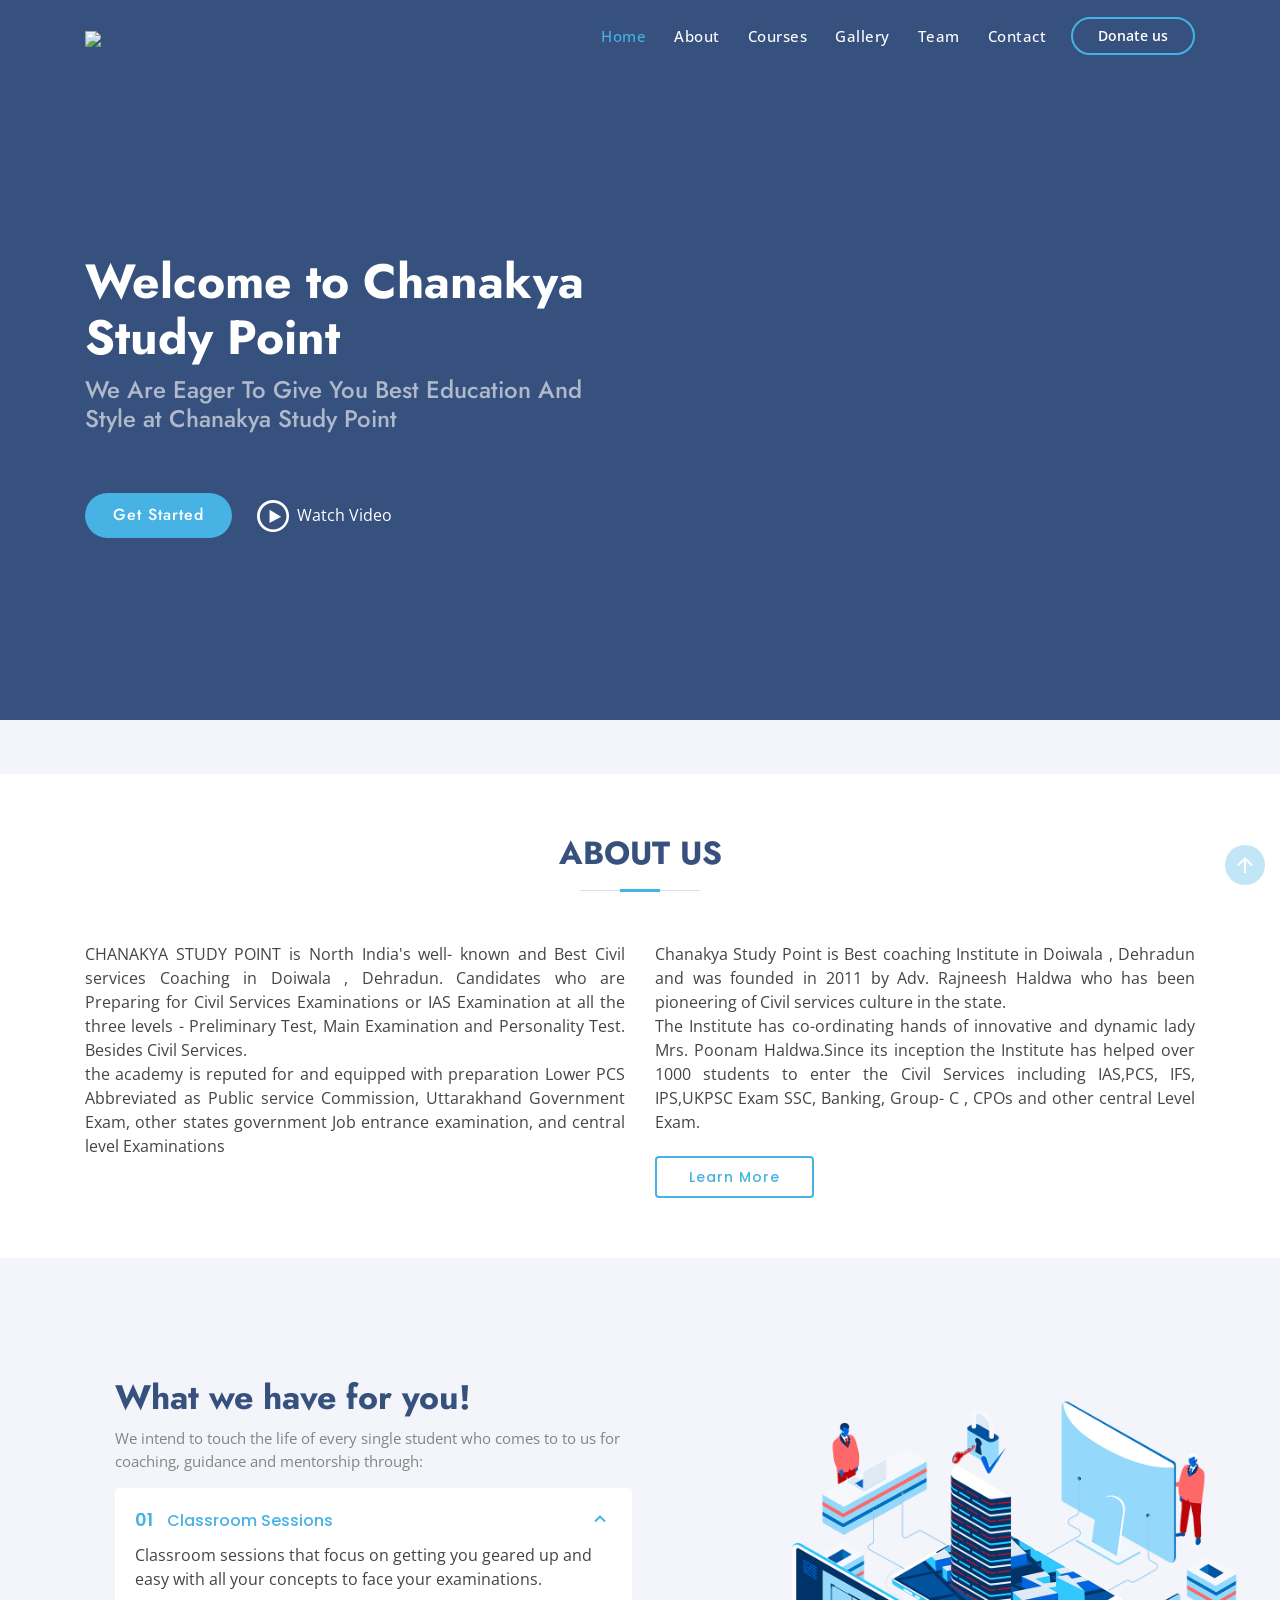
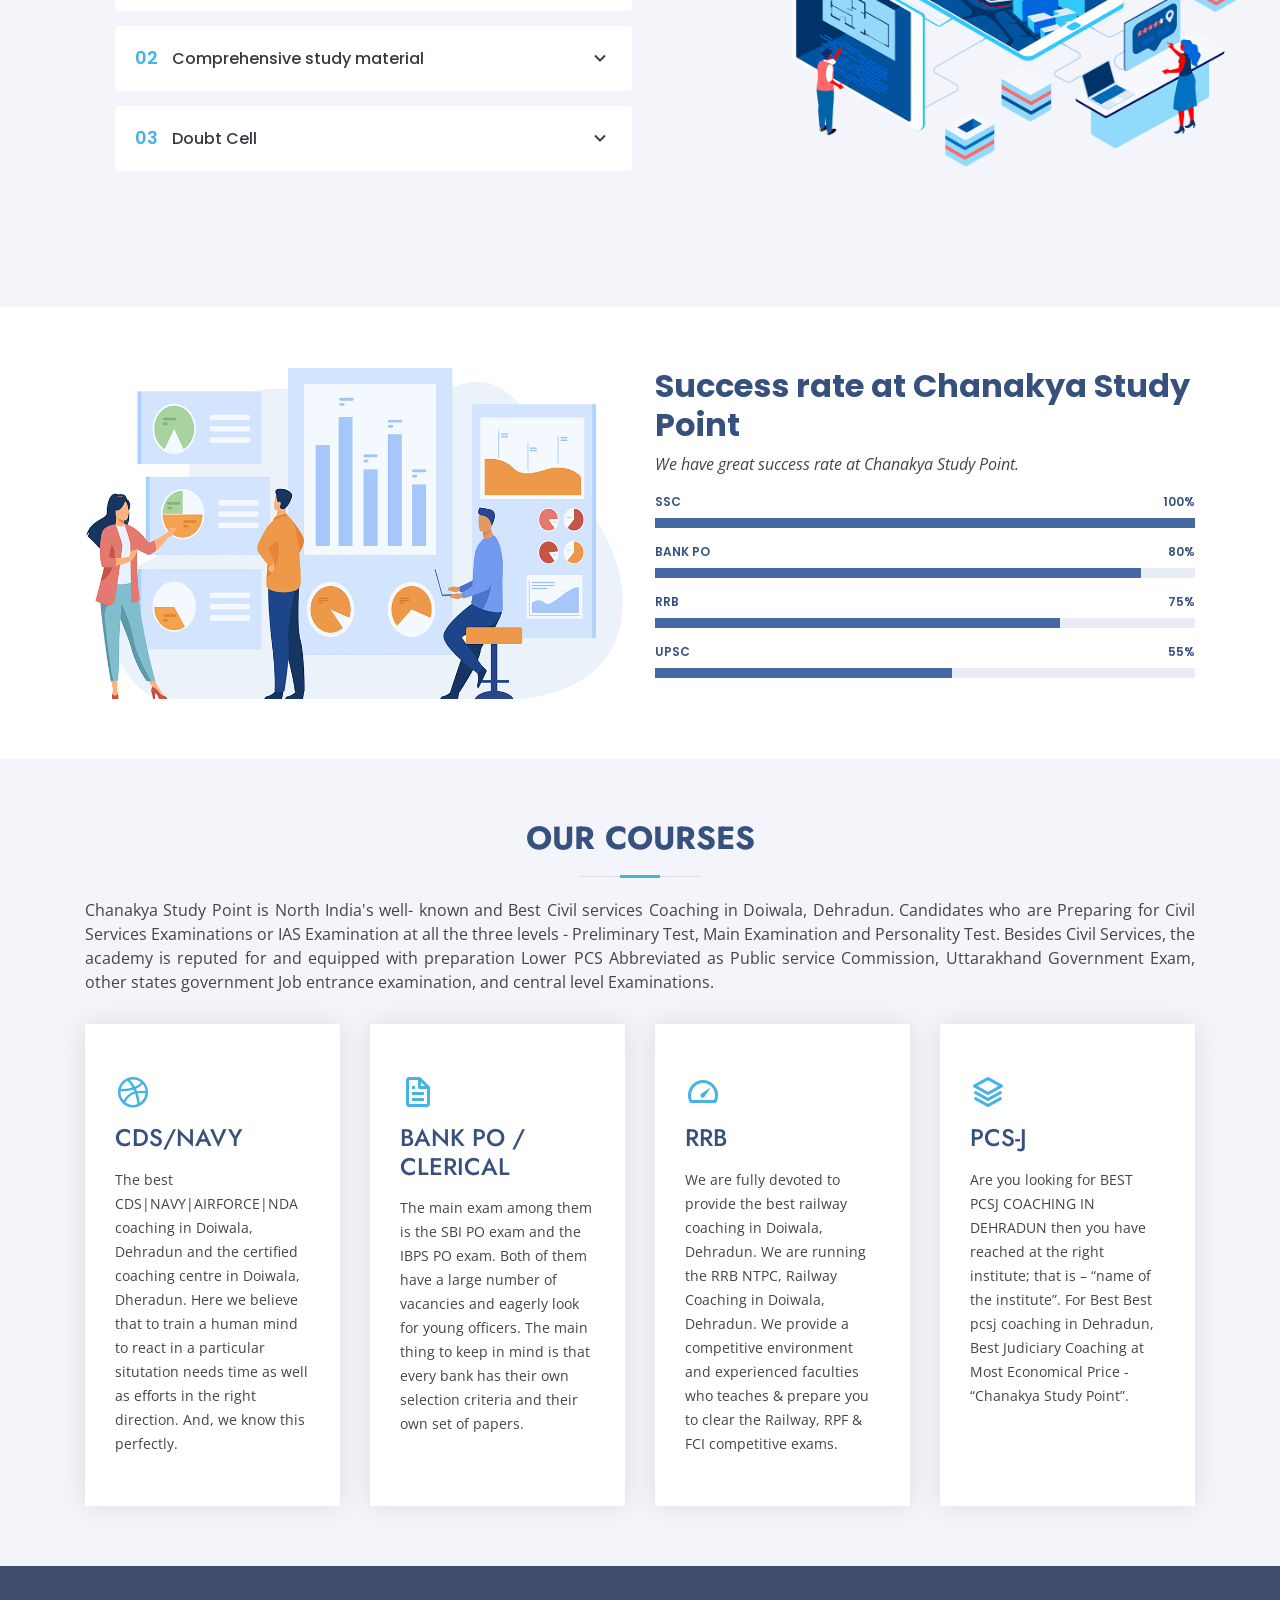
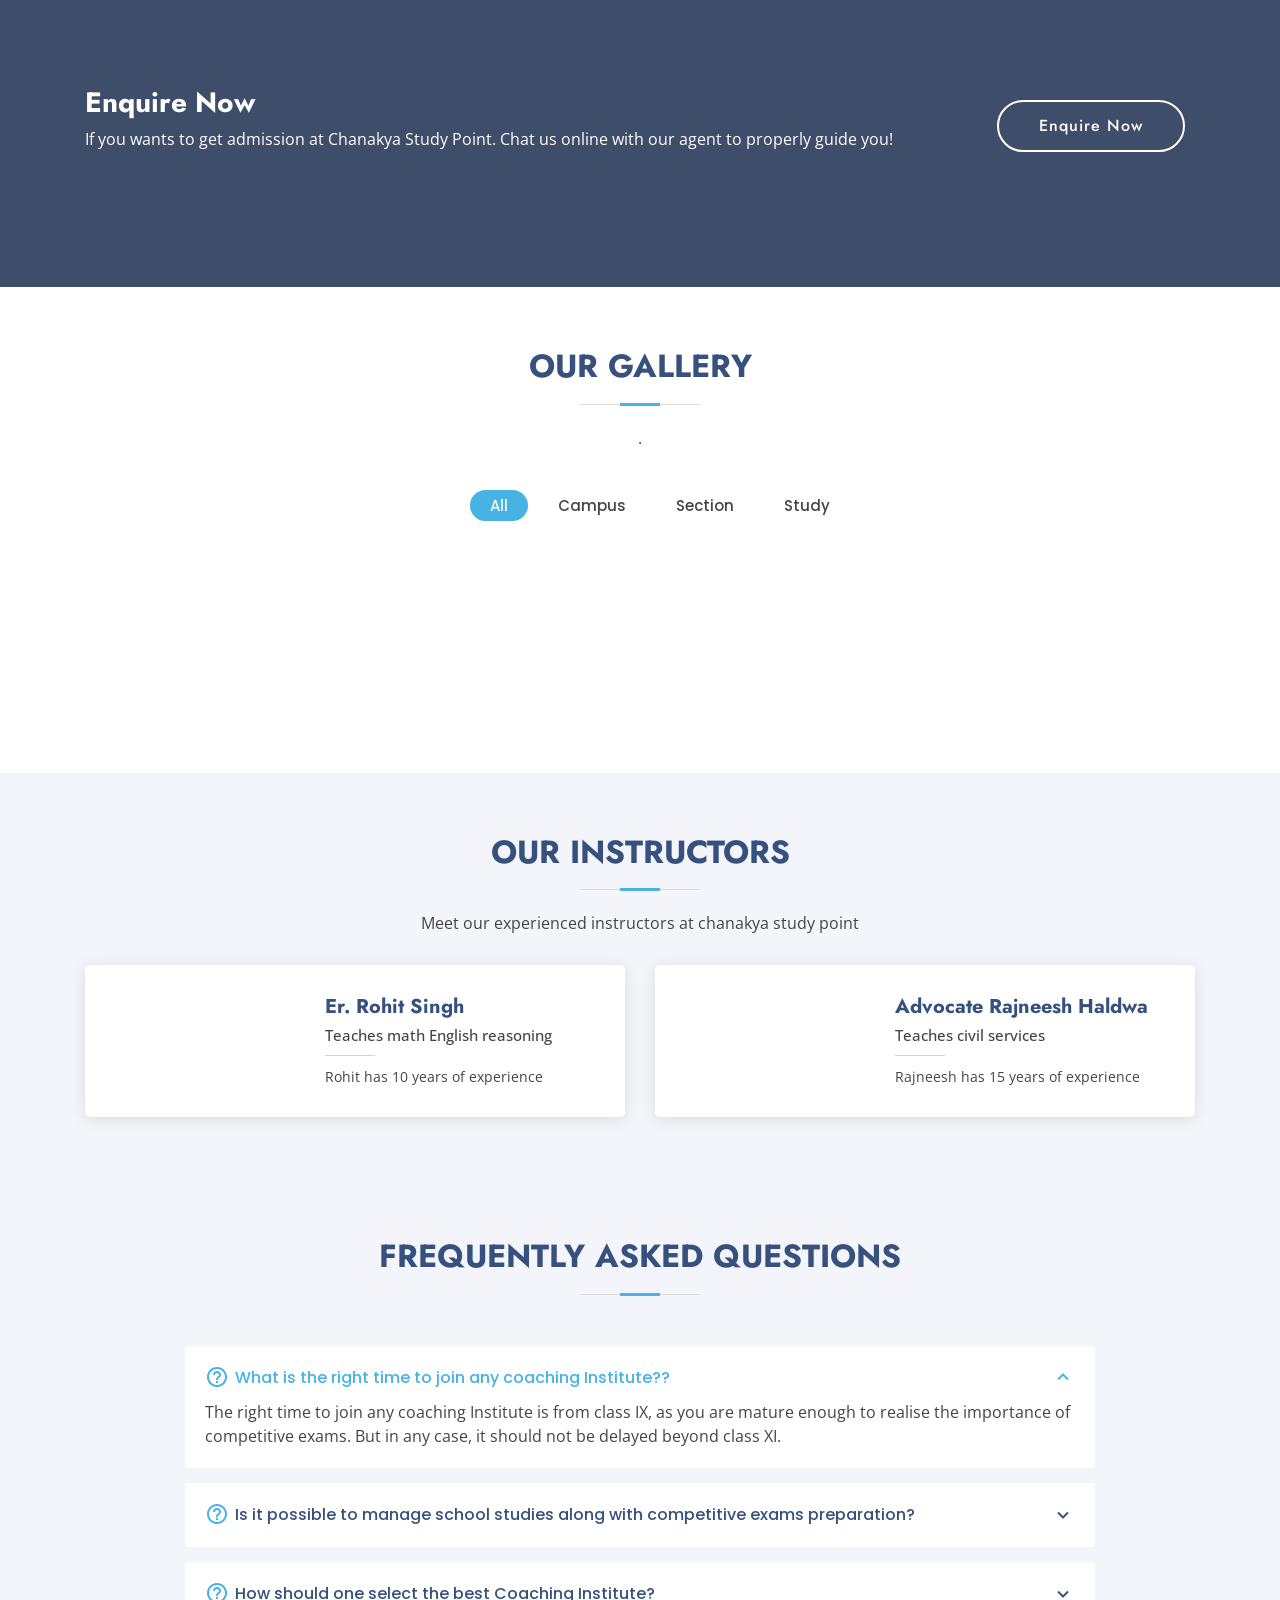
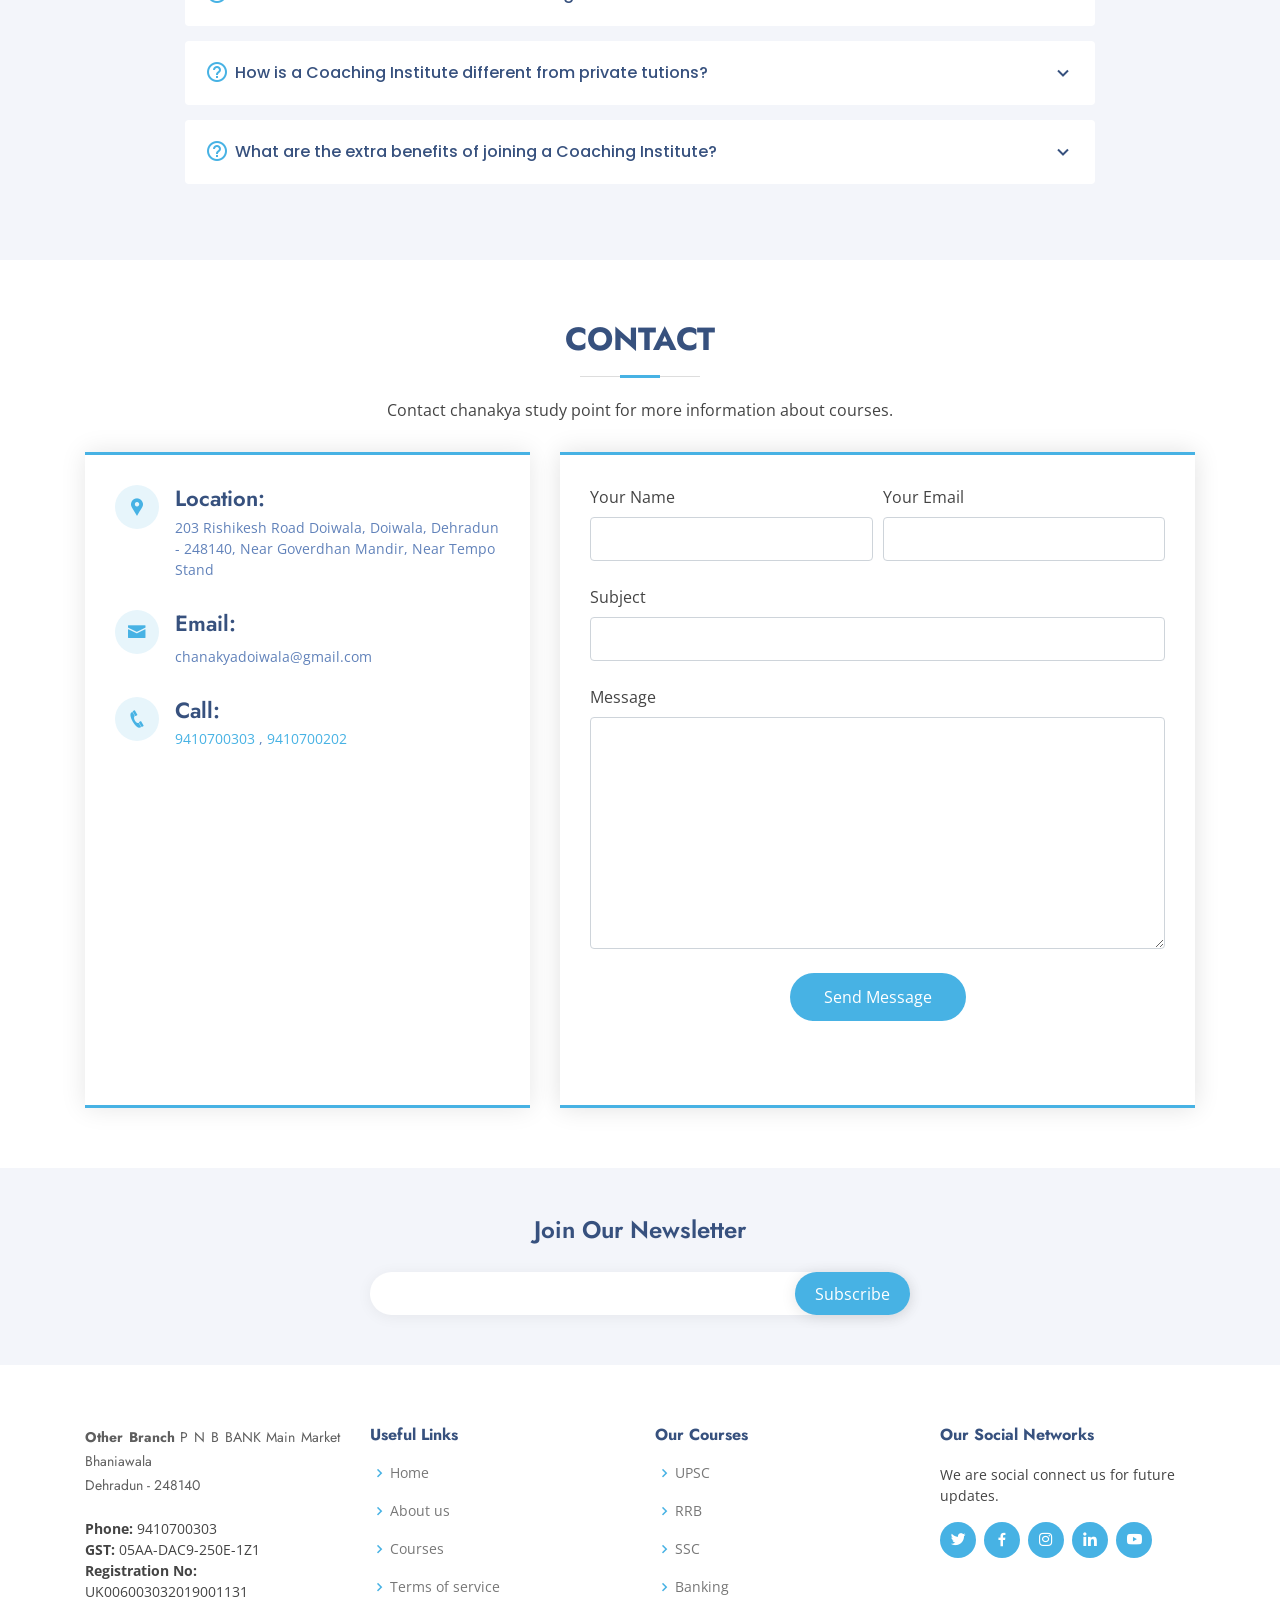
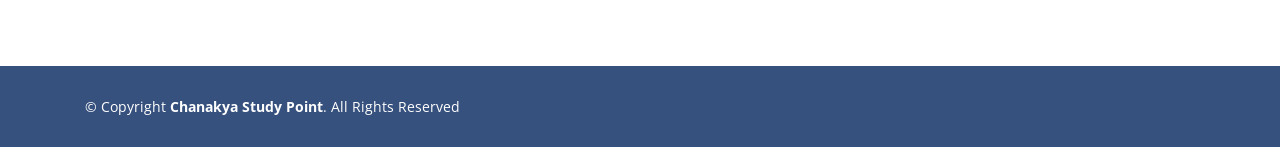
==== index.html @ b4d56024 "qq" ====
<!DOCTYPE html>
<html lang="en">

<head>
  <meta charset="utf-8">
  <meta content="width=device-width, initial-scale=1.0" name="viewport">

  <title>Chanakya Study Point</title>
  <meta content="" name="description">
  <meta content="" name="keywords">

  <!-- Favicons -->
  <link href="assets/img/favicon.png" rel="icon">
  <link href="assets/img/apple-touch-icon.png" rel="apple-touch-icon">

  <!-- Google Fonts -->
  <link href="https://fonts.googleapis.com/css?family=Open+Sans:300,300i,400,400i,600,600i,700,700i|Jost:300,300i,400,400i,500,500i,600,600i,700,700i|Poppins:300,300i,400,400i,500,500i,600,600i,700,700i" rel="stylesheet">

  <!-- Vendor CSS Files -->
  <link href="assets/vendor/bootstrap/css/bootstrap.min.css" rel="stylesheet">
  <link href="assets/vendor/icofont/icofont.min.css" rel="stylesheet">
  <link href="assets/vendor/boxicons/css/boxicons.min.css" rel="stylesheet">
  <link href="assets/vendor/remixicon/remixicon.css" rel="stylesheet">
  <link href="assets/vendor/venobox/venobox.css" rel="stylesheet">
  <link href="assets/vendor/owl.carousel/assets/owl.carousel.min.css" rel="stylesheet">
  <link href="assets/vendor/aos/aos.css" rel="stylesheet">

  <!-- Template Main CSS File -->
  <link href="assets/css/style.css" rel="stylesheet">

  <!-- =======================================================
  * Template Name: Arsha - v2.2.0
  * Template URL: https://bootstrapmade.com/arsha-free-bootstrap-html-template-corporate/
  * Author: BootstrapMade.com
  * License: https://bootstrapmade.com/license/
  ======================================================== -->
</head>

<body>

  <!-- ======= Header ======= -->
  <header id="header" class="fixed-top ">
    <div class="container d-flex align-items-center">

      <h1 class="logo mr-auto"><a href="index.html">
        <img src="https://i.imgur.com/Om8EA6f.png">
      </a></h1>
      <!-- Uncomment below if you prefer to use an image logo -->
      <!-- <a href="index.html" class="logo mr-auto"><img src="assets/img/logo.png" alt="" class="img-fluid"></a>-->

      <nav class="nav-menu d-none d-lg-block">
        <ul>
          <li class="active"><a href="index.html">Home</a></li>
          <li><a href="#about">About</a></li>
          <li><a href="#services">Courses</a></li>
          <li><a href="#portfolio">Gallery</a></li>
          <li><a href="#team">Team</a></li>
          <!-- <li class="drop-down"><a href="">Drop Down</a>
            <ul>
              <li><a href="#">Drop Down 1</a></li>
              <li class="drop-down"><a href="#">Deep Drop Down</a>
                <ul>
                  <li><a href="#">Deep Drop</a></li>
                  <li><a href="#">Deep Drop Down 2</a></li>
                  <li><a href="#">Deep Drop 3</a></li>
                  <li><a href="#">Deep Drop Down 4</a></li>
                  <li><a href="#">Deep Drop Down 5</a></li>
                </ul>
              </li>
              <li><a href="#">Drop Down 2</a></li>
              <li><a href="#">Drop Down 3</a></li>
              <li><a href="#">Drop Down 4</a></li>
            </ul>
          </li> -->
          <li><a href="#contact">Contact</a></li>

        </ul>
      </nav>

      <a href="https://rzp.io/l/wEXDZtp" target="_blank" class="get-started-btn scrollto">Donate us</a>

    </div>
  </header><!-- End Header -->

  <!-- ======= Hero Section ======= -->
  <section id="hero" class="d-flex align-items-center">

    <div class="container">
      <div class="row">
        <div class="col-lg-6 d-flex flex-column justify-content-center pt-4 pt-lg-0 order-2 order-lg-1" data-aos="fade-up" data-aos-delay="200">
          <h1>Welcome to Chanakya Study Point</h1>
          <h2>We Are Eager To Give You Best Education And Style at Chanakya Study Point</h2>
          <div class="d-lg-flex">
            <a href="#about" class="btn-get-started scrollto">Get Started</a>
            <a href="https://www.youtube.com/watch?v=AIZQ-5R9v5A" class="venobox btn-watch-video" data-vbtype="video" data-autoplay="true"> Watch Video <i class="icofont-play-alt-2"></i></a>
          </div>
        </div>
        <div class="col-lg-6 order-1 order-lg-2 hero-img" data-aos="zoom-in" data-aos-delay="200">
          <!-- <img src="assets/img/hero-img.png" class="img-fluid animated" alt=""> -->
          <img src="https://i.imgur.com/PGjqIym.png" class="img-fluid animated" alt="">
        </div>
      </div>
    </div>

  </section><!-- End Hero -->

  <main id="main">

    <!-- ======= Cliens Section ======= -->
    <section id="cliens" class="cliens section-bg">
      <div class="container">

        <div class="row" data-aos="zoom-in">

          <div class="col-lg-2 col-md-4 col-6 d-flex align-items-center justify-content-center">
           <a href="https://ssc.nic.in/" target="_blank"> <img src="https://i.imgur.com/cR6Q84S.png" class="img-fluid" alt=""></a>
          </div>

          <div class="col-lg-2 col-md-4 col-6 d-flex align-items-center justify-content-center">
           <a href="https://www.upsc.gov.in/" target="_blank"> <img src="https://i.imgur.com/lcD0q6S.png" class="img-fluid" alt=""></a>
          </div>

          <div class="col-lg-2 col-md-4 col-6 d-flex align-items-center justify-content-center">
            <a href="http://www.indianrail.gov.in/" target="_blank"><img src="https://i.imgur.com/Ii2GCQp.png" class="img-fluid" alt=""></a>
          </div>

          <div class="col-lg-2 col-md-4 col-6 d-flex align-items-center justify-content-center">
           <a href="http://joinindianarmy.nic.in/" target="_blank"> <img src="https://i.imgur.com/hEuzmYL.png" class="img-fluid" alt=""></a>
          </div>

          <div class="col-lg-2 col-md-4 col-6 d-flex align-items-center justify-content-center">
           <a href="https://sssc.uk.gov.in/" target="_blank"> <img src="https://i.imgur.com/wFqnokp.png" class="img-fluid" alt=""></a>
          </div>

          <div class="col-lg-2 col-md-4 col-6 d-flex align-items-center justify-content-center">
           <a href="https://ukpsc.gov.in/" target="_blank">  <img src="https://i.imgur.com/HaefDtR.jpg" class="img-fluid" alt=""></a>
          </div>

        </div>

      </div>
    </section><!-- End Cliens Section -->

    <!-- ======= About Us Section ======= -->
    <section id="about" class="about">
      <div class="container" data-aos="fade-up">

        <div class="section-title">
          <h2>About Us</h2>
        </div>

        <div class="row content">
          <div class="col-lg-6">
            <p class="text-justify">
             CHANAKYA STUDY POINT is North India's well- known and Best Civil services Coaching in Doiwala , Dehradun. Candidates who are Preparing for Civil Services Examinations or IAS Examination at all the three levels - Preliminary Test, Main Examination and Personality Test. Besides Civil Services.<br> the academy is reputed for and equipped with preparation Lower PCS Abbreviated as Public service Commission, Uttarakhand Government Exam, other states government Job entrance examination, and central level Examinations
            </p>
            <!-- <ul>
              <li><i class="ri-check-double-line"></i> Ullamco laboris nisi ut aliquip ex ea commodo consequat</li>
              <li><i class="ri-check-double-line"></i> Duis aute irure dolor in reprehenderit in voluptate velit</li>
              <li><i class="ri-check-double-line"></i> Ullamco laboris nisi ut aliquip ex ea commodo consequat</li>
            </ul> -->
          </div>
          <div class="col-lg-6 pt-4 pt-lg-0">
            <p class="text-justify">
              Chanakya Study Point is Best coaching Institute in Doiwala , Dehradun and was founded in 2011 by Adv. Rajneesh Haldwa who has been pioneering of Civil services culture in the state.<br> The Institute has co-ordinating hands of innovative and dynamic lady Mrs. Poonam Haldwa.Since its inception the Institute has helped over 1000 students to enter the Civil Services including IAS,PCS, IFS, IPS,UKPSC Exam SSC, Banking, Group- C , CPOs and other central Level Exam.
            </p>
            <a href="#" class="btn-learn-more">Learn More</a>
          </div>
        </div>

      </div>
    </section><!-- End About Us Section -->

    <!-- ======= Why Us Section ======= -->
    <section id="why-us" class="why-us section-bg">
      <div class="container-fluid" data-aos="fade-up">

        <div class="row">

          <div class="col-lg-7 d-flex flex-column justify-content-center align-items-stretch  order-2 order-lg-1">

            <div class="content">
              <h3><strong>What we have for you!</strong></h3>
              <p>
                We intend to touch the life of every single student who comes to to us for coaching, guidance and mentorship through:
              </p>
            </div>

            <div class="accordion-list">
              <ul>
                <li>
                  <a data-toggle="collapse" class="collapse" href="#accordion-list-1"><span>01</span> Classroom Sessions <i class="bx bx-chevron-down icon-show"></i><i class="bx bx-chevron-up icon-close"></i></a>
                  <div id="accordion-list-1" class="collapse show" data-parent=".accordion-list">
                    <p>
                      Classroom sessions that focus on getting you geared up and easy with all your concepts to face your examinations.
                    </p>
                  </div>
                </li>

                <li>
                  <a data-toggle="collapse" href="#accordion-list-2" class="collapsed"><span>02</span> Comprehensive study material <i class="bx bx-chevron-down icon-show"></i><i class="bx bx-chevron-up icon-close"></i></a>
                  <div id="accordion-list-2" class="collapse" data-parent=".accordion-list">
                    <p>
                      Comprehensive and integrated study material that is developed by subject experts with extensive experience in their domain
                    </p>
                  </div>
                </li>

                <li>
                  <a data-toggle="collapse" href="#accordion-list-3" class="collapsed"><span>03</span> Doubt Cell <i class="bx bx-chevron-down icon-show"></i><i class="bx bx-chevron-up icon-close"></i></a>
                  <div id="accordion-list-3" class="collapse" data-parent=".accordion-list">
                    <p>
                      Our dedicated doubt clearance cell helps student to clarify their queries from our renowned faculty team.
                    </p>
                  </div>
                </li>

              </ul>
            </div>

          </div>

          <div class="col-lg-5 align-items-stretch order-1 order-lg-2 img" style='background-image: url("assets/img/why-us.png");' data-aos="zoom-in" data-aos-delay="150">&nbsp;</div>
        </div>

      </div>
    </section><!-- End Why Us Section -->

    <!-- ======= Skills Section ======= -->
    <section id="skills" class="skills">
      <div class="container" data-aos="fade-up">

        <div class="row">
          <div class="col-lg-6 d-flex align-items-center" data-aos="fade-right" data-aos-delay="100">
            <img src="assets/img/skills.png" class="img-fluid" alt="">
          </div>
          <div class="col-lg-6 pt-4 pt-lg-0 content" data-aos="fade-left" data-aos-delay="100">
            <h3>Success rate at Chanakya Study Point</h3>
            <p class="font-italic">
              We have great success rate at Chanakya Study Point.
            </p>

            <div class="skills-content">

              <div class="progress">
                <span class="skill">SSC <i class="val">100%</i></span>
                <div class="progress-bar-wrap">
                  <div class="progress-bar" role="progressbar" aria-valuenow="100" aria-valuemin="0" aria-valuemax="100"></div>
                </div>
              </div>

              <div class="progress">
                <span class="skill">Bank PO <i class="val">80%</i></span>
                <div class="progress-bar-wrap">
                  <div class="progress-bar" role="progressbar" aria-valuenow="90" aria-valuemin="0" aria-valuemax="100"></div>
                </div>
              </div>

              <div class="progress">
                <span class="skill">RRB <i class="val">75%</i></span>
                <div class="progress-bar-wrap">
                  <div class="progress-bar" role="progressbar" aria-valuenow="75" aria-valuemin="0" aria-valuemax="100"></div>
                </div>
              </div>

              <div class="progress">
                <span class="skill">UPSC <i class="val">55%</i></span>
                <div class="progress-bar-wrap">
                  <div class="progress-bar" role="progressbar" aria-valuenow="55" aria-valuemin="0" aria-valuemax="100"></div>
                </div>
              </div>

            </div>

          </div>
        </div>

      </div>
    </section><!-- End Skills Section -->

    <!-- ======= Services Section ======= -->
    <section id="services" class="services section-bg">
      <div class="container" data-aos="fade-up">

        <div class="section-title">
          <h2>Our Courses</h2>
          <p class="text-justify">Chanakya Study Point is North India's well- known and Best Civil services Coaching in Doiwala, Dehradun. Candidates who are Preparing for Civil Services Examinations or IAS Examination at all the three levels - Preliminary Test, Main Examination and Personality Test. Besides Civil Services, the academy is reputed for and equipped with preparation Lower PCS Abbreviated as Public service Commission, Uttarakhand Government Exam, other states government Job entrance examination, and central level Examinations.</p>
        </div>

        <div class="row">
          <div class="col-xl-3 col-md-6 d-flex align-items-stretch" data-aos="zoom-in" data-aos-delay="100">
            <div class="icon-box">
              <div class="icon"><i class="bx bxl-dribbble"></i></div>
              <h4><a href="">CDS/NAVY</a></h4>
              <p>The best CDS|NAVY|AIRFORCE|NDA coaching in Doiwala, Dehradun and the certified coaching centre in Doiwala, Dheradun. Here we believe that to train a human mind to react in a particular situtation needs time as well as efforts in the right direction. And, we know this perfectly.</p>
            </div>
          </div>

          <div class="col-xl-3 col-md-6 d-flex align-items-stretch mt-4 mt-md-0" data-aos="zoom-in" data-aos-delay="200">
            <div class="icon-box">
              <div class="icon"><i class="bx bx-file"></i></div>
              <h4><a href="">BANK PO / CLERICAL</a></h4>
              <p>The main exam among them is the SBI PO exam and the IBPS PO exam. Both of them have a large number of vacancies and eagerly look for young officers. The main thing to keep in mind is that every bank has their own selection criteria and their own set of papers.</p>
            </div>
          </div>

          <div class="col-xl-3 col-md-6 d-flex align-items-stretch mt-4 mt-xl-0" data-aos="zoom-in" data-aos-delay="300">
            <div class="icon-box">
              <div class="icon"><i class="bx bx-tachometer"></i></div>
              <h4><a href="">RRB</a></h4>
              <p>We are fully devoted to provide the best railway coaching in Doiwala, Dehradun. We are running the RRB NTPC, Railway Coaching in Doiwala, Dehradun. We provide a competitive environment and experienced faculties who teaches & prepare you to clear the Railway, RPF & FCI competitive exams.</p>
            </div>
          </div>

          <div class="col-xl-3 col-md-6 d-flex align-items-stretch mt-4 mt-xl-0" data-aos="zoom-in" data-aos-delay="400">
            <div class="icon-box">
              <div class="icon"><i class="bx bx-layer"></i></div>
              <h4><a href="">PCS-J</a></h4>
              <p>Are you looking for BEST PCSJ COACHING IN DEHRADUN then you have reached at the right institute; that is – “name of the institute”. For Best Best pcsj coaching in Dehradun, Best Judiciary Coaching at Most Economical Price - “Chanakya Study Point”.</p>
            </div>
          </div>

        </div>

      </div>
    </section><!-- End Services Section -->

    <!-- ======= Cta Section ======= -->
    <section id="cta" class="cta">
      <div class="container" data-aos="zoom-in">

        <div class="row">
          <div class="col-lg-9 text-center text-lg-left">
            <h3>Enquire Now</h3>
            <p>If you wants to get admission at Chanakya Study Point. Chat us online with our agent to properly guide you!</p>
          </div>
          <div class="col-lg-3 cta-btn-container text-center">
            <a class="cta-btn align-middle" href="#" id="jivochatclick">Enquire Now</a>
            <!-- <a href="#" id="jivochatclick" style="color:#0780d0;" data-abc="true">chat with our agent</a> -->
          </div>
        </div>

      </div>
    </section><!-- End Cta Section -->

    <!-- ======= Portfolio Section ======= -->
    <section id="portfolio" class="portfolio">
      <div class="container" data-aos="fade-up">

        <div class="section-title">
          <h2>Our Gallery</h2>
          <p>.</p>
        </div>

        <ul id="portfolio-flters" class="d-flex justify-content-center" data-aos="fade-up" data-aos-delay="100">
          <li data-filter="*" class="filter-active">All</li>
          <li data-filter=".filter-app">Campus</li>
          <li data-filter=".filter-card">Section</li>
          <li data-filter=".filter-web">Study</li>
        </ul>

        <div class="row portfolio-container" data-aos="fade-up" data-aos-delay="200">

          <div class="col-lg-4 col-md-6 portfolio-item filter-app">
            <div class="portfolio-img"><img src="https://i.imgur.com/nvOMnlF.jpg" class="img-fluid" alt=""></div>
          
          </div>

          <div class="col-lg-4 col-md-6 portfolio-item filter-web">
            <div class="portfolio-img"><img src="https://i.imgur.com/V7aJOl9.jpg" class="img-fluid" alt=""></div>
           
          </div>

          <div class="col-lg-4 col-md-6 portfolio-item filter-app">
            <div class="portfolio-img"><img src="https://i.imgur.com/tq9uJbz.jpg" class="img-fluid" alt=""></div>
            
          </div>

          <div class="col-lg-4 col-md-6 portfolio-item filter-card">
            <div class="portfolio-img"><img src="https://i.imgur.com/TY5K4nj.jpg" class="img-fluid" alt=""></div>
           
          </div>

          <div class="col-lg-4 col-md-6 portfolio-item filter-web">
            <div class="portfolio-img"><img src="https://i.imgur.com/gkZfSaG.jpg" class="img-fluid" alt=""></div>
           
          </div>

          <div class="col-lg-4 col-md-6 portfolio-item filter-app">
            <div class="portfolio-img"><img src="https://i.imgur.com/pq5Au4D.jpg" class="img-fluid" alt=""></div>
                      </div>

          <div class="col-lg-4 col-md-6 portfolio-item filter-card">
            <div class="portfolio-img"><img src="https://i.imgur.com/6yeXhmQ.jpg" class="img-fluid" alt=""></div>
            
          </div>

          <div class="col-lg-4 col-md-6 portfolio-item filter-card">
            <div class="portfolio-img"><img src="https://i.imgur.com/vshgXhf.jpg" class="img-fluid" alt=""></div>
          </div>

          <!-- <div class="col-lg-4 col-md-6 portfolio-item filter-web">
            <div class="portfolio-img"><img src="https://i.imgur.com/ehJhmdW.jpg" class="img-fluid" alt=""></div>
           
          </div> -->

        </div>

      </div>
    </section><!-- End Portfolio Section -->

    <!-- ======= Team Section ======= -->
    <section id="team" class="team section-bg">
      <div class="container" data-aos="fade-up">

        <div class="section-title">
          <h2>Our Instructors</h2>
          <p>Meet our experienced instructors at chanakya study point</p>
        </div>

        <div class="row">

          <div class="col-lg-6">
            <div class="member d-flex align-items-start" data-aos="zoom-in" data-aos-delay="100">
              <div class="pic"><img src="https://i.imgur.com/a9H5g5g.png" class="img-fluid" alt=""></div>
              <div class="member-info">
                <h4>Er. Rohit Singh</h4>
                <span>Teaches math English reasoning</span>
                <p>Rohit has 10 years of experience</p>
                <!-- <div class="social">
                  <a href=""><i class="ri-twitter-fill"></i></a>
                  <a href=""><i class="ri-facebook-fill"></i></a>
                  <a href=""><i class="ri-instagram-fill"></i></a>
                  <a href=""> <i class="ri-linkedin-box-fill"></i> </a>
                </div> -->
              </div>
            </div>
          </div>

          <div class="col-lg-6 mt-4 mt-lg-0">
            <div class="member d-flex align-items-start" data-aos="zoom-in" data-aos-delay="200">
              <div class="pic"><img src="https://i.imgur.com/tCk3paG.jpg" class="img-fluid" alt=""></div>
              <div class="member-info">
                <h4>Advocate Rajneesh Haldwa</h4>
                <span>Teaches civil services</span>
                <p>Rajneesh has 15 years of experience</p>
                <!-- <div class="social">
                  <a href=""><i class="ri-twitter-fill"></i></a>
                  <a href=""><i class="ri-facebook-fill"></i></a>
                  <a href=""><i class="ri-instagram-fill"></i></a>
                  <a href=""> <i class="ri-linkedin-box-fill"></i> </a>
                </div> -->
              </div>
            </div>
          </div>

          <!-- <div class="col-lg-6 mt-4">
            <div class="member d-flex align-items-start" data-aos="zoom-in" data-aos-delay="300">
              <div class="pic"><img src="assets/img/team/team-3.jpg" class="img-fluid" alt=""></div>
              <div class="member-info">
                <h4>William Anderson</h4>
                <span>CTO</span>
                <p>Quisquam facilis cum velit laborum corrupti fuga rerum quia</p>
                <div class="social">
                  <a href=""><i class="ri-twitter-fill"></i></a>
                  <a href=""><i class="ri-facebook-fill"></i></a>
                  <a href=""><i class="ri-instagram-fill"></i></a>
                  <a href=""> <i class="ri-linkedin-box-fill"></i> </a>
                </div>
              </div>
            </div>
          </div> -->

         <!--  <div class="col-lg-6 mt-4">
            <div class="member d-flex align-items-start" data-aos="zoom-in" data-aos-delay="400">
              <div class="pic"><img src="assets/img/team/team-4.jpg" class="img-fluid" alt=""></div>
              <div class="member-info">
                <h4>Amanda Jepson</h4>
                <span>Accountant</span>
                <p>Dolorum tempora officiis odit laborum officiis et et accusamus</p>
                <div class="social">
                  <a href=""><i class="ri-twitter-fill"></i></a>
                  <a href=""><i class="ri-facebook-fill"></i></a>
                  <a href=""><i class="ri-instagram-fill"></i></a>
                  <a href=""> <i class="ri-linkedin-box-fill"></i> </a>
                </div>
              </div>
            </div>
          </div> -->

        </div>

      </div>
    </section><!-- End Team Section -->

    <!-- ======= Pricing Section ======= -->
    <!-- <section id="pricing" class="pricing">
      <div class="container" data-aos="fade-up">

        <div class="section-title">
          <h2>Pricing</h2>
          <p>Magnam dolores commodi suscipit. Necessitatibus eius consequatur ex aliquid fuga eum quidem. Sit sint consectetur velit. Quisquam quos quisquam cupiditate. Et nemo qui impedit suscipit alias ea. Quia fugiat sit in iste officiis commodi quidem hic quas.</p>
        </div>

        <div class="row">

          <div class="col-lg-4" data-aos="fade-up" data-aos-delay="100">
            <div class="box">
              <h3>Free Plan</h3>
              <h4><sup>$</sup>0<span>per month</span></h4>
              <ul>
                <li><i class="bx bx-check"></i> Quam adipiscing vitae proin</li>
                <li><i class="bx bx-check"></i> Nec feugiat nisl pretium</li>
                <li><i class="bx bx-check"></i> Nulla at volutpat diam uteera</li>
                <li class="na"><i class="bx bx-x"></i> <span>Pharetra massa massa ultricies</span></li>
                <li class="na"><i class="bx bx-x"></i> <span>Massa ultricies mi quis hendrerit</span></li>
              </ul>
              <a href="#" class="buy-btn">Get Started</a>
            </div>
          </div>

          <div class="col-lg-4 mt-4 mt-lg-0" data-aos="fade-up" data-aos-delay="200">
            <div class="box featured">
              <h3>Business Plan</h3>
              <h4><sup>$</sup>29<span>per month</span></h4>
              <ul>
                <li><i class="bx bx-check"></i> Quam adipiscing vitae proin</li>
                <li><i class="bx bx-check"></i> Nec feugiat nisl pretium</li>
                <li><i class="bx bx-check"></i> Nulla at volutpat diam uteera</li>
                <li><i class="bx bx-check"></i> Pharetra massa massa ultricies</li>
                <li><i class="bx bx-check"></i> Massa ultricies mi quis hendrerit</li>
              </ul>
              <a href="#" class="buy-btn">Get Started</a>
            </div>
          </div>

          <div class="col-lg-4 mt-4 mt-lg-0" data-aos="fade-up" data-aos-delay="300">
            <div class="box">
              <h3>Developer Plan</h3>
              <h4><sup>$</sup>49<span>per month</span></h4>
              <ul>
                <li><i class="bx bx-check"></i> Quam adipiscing vitae proin</li>
                <li><i class="bx bx-check"></i> Nec feugiat nisl pretium</li>
                <li><i class="bx bx-check"></i> Nulla at volutpat diam uteera</li>
                <li><i class="bx bx-check"></i> Pharetra massa massa ultricies</li>
                <li><i class="bx bx-check"></i> Massa ultricies mi quis hendrerit</li>
              </ul>
              <a href="#" class="buy-btn">Get Started</a>
            </div>
          </div>

        </div>

      </div>
    </section>
 -->
    <!-- End Pricing Section -->

    <!-- ======= Frequently Asked Questions Section ======= -->
    <section id="faq" class="faq section-bg">
      <div class="container" data-aos="fade-up">

        <div class="section-title">
          <h2>Frequently Asked Questions</h2>
          <!-- <p>Magnam dolores commodi suscipit. Necessitatibus eius consequatur ex aliquid fuga eum quidem. Sit sint consectetur velit. Quisquam quos quisquam cupiditate. Et nemo qui impedit suscipit alias ea. Quia fugiat sit in iste officiis commodi quidem hic quas.</p> -->
        </div>

        <div class="faq-list">
          <ul>
            <li data-aos="fade-up" data-aos-delay="100">
              <i class="bx bx-help-circle icon-help"></i> <a data-toggle="collapse" class="collapse" href="#faq-list-1">What is the right time to join any coaching Institute?? <i class="bx bx-chevron-down icon-show"></i><i class="bx bx-chevron-up icon-close"></i></a>
              <div id="faq-list-1" class="collapse show" data-parent=".faq-list">
                <p>
                  The right time to join any coaching Institute is from class IX, as you are mature enough to realise the importance of competitive exams. But in any case, it should not be delayed beyond class XI.
                </p>
              </div>
            </li>

            <li data-aos="fade-up" data-aos-delay="200">
              <i class="bx bx-help-circle icon-help"></i> <a data-toggle="collapse" href="#faq-list-2" class="collapsed">Is it possible to manage school studies along with competitive exams preparation? <i class="bx bx-chevron-down icon-show"></i><i class="bx bx-chevron-up icon-close"></i></a>
              <div id="faq-list-2" class="collapse" data-parent=".faq-list">
                <p>
                  Yes, its definitely possible to manage School & Competitive exams preparation together. It will involve hard work, consistency and discipline but it will pay you highly in the long run.
                </p>
              </div>
            </li>

            <li data-aos="fade-up" data-aos-delay="300">
              <i class="bx bx-help-circle icon-help"></i> <a data-toggle="collapse" href="#faq-list-3" class="collapsed">How should one select the best Coaching Institute? <i class="bx bx-chevron-down icon-show"></i><i class="bx bx-chevron-up icon-close"></i></a>
              <div id="faq-list-3" class="collapse" data-parent=".faq-list">
                <p>
                  Even though this decision is person specific, but we feel that the study result comes on the basis of only 2 factors :
Hard work of the Student &
Guidance of the Teacher.
Based on this fact, Institute should be such that the teachers are well experienced, stable and take pain along with the student. Also the student teacher ratio should be optimum to provide individual attention.
                </p>
              </div>
            </li>

            <li data-aos="fade-up" data-aos-delay="400">
              <i class="bx bx-help-circle icon-help"></i> <a data-toggle="collapse" href="#faq-list-4" class="collapsed">How is a Coaching Institute different from private tutions? <i class="bx bx-chevron-down icon-show"></i><i class="bx bx-chevron-up icon-close"></i></a>
              <div id="faq-list-4" class="collapse" data-parent=".faq-list">
                <p>
                   A professional Coaching Institute will offer you an exhaustive and in depth coverage of syllabus alongwith complete study material, testing & evaluation system, competitive environment, library facility etc. A private tution will only provide you with spoon fed learning.
                </p>
              </div>
            </li>

            <li data-aos="fade-up" data-aos-delay="500">
              <i class="bx bx-help-circle icon-help"></i> <a data-toggle="collapse" href="#faq-list-5" class="collapsed">What are the extra benefits of joining a Coaching Institute? <i class="bx bx-chevron-down icon-show"></i><i class="bx bx-chevron-up icon-close"></i></a>
              <div id="faq-list-5" class="collapse" data-parent=".faq-list">
                <p>
                  At Chanakya's we offer you real & complete learning alongwith developing your speed with accuracy, intelligent guessing through elimination of options and examination temperament.
Besides this you will get complete guidance on time management and how to increase your self study.
Under one roof, we help you for School + Boards + Competitive exams in a synchronized way.
The teachers are highly qualified and provide personal mentoring for the day to day problems of the students.
                </p>
              </div>
            </li>

          </ul>
        </div>

      </div>
    </section><!-- End Frequently Asked Questions Section -->



    <!-- ======= Contact Section ======= -->
    <section id="contact" class="contact">
      <div class="container" data-aos="fade-up">

        <div class="section-title">
          <h2>Contact</h2>
          <p>Contact chanakya study point for more information about courses.</p>
        </div>

        <div class="row">

          <div class="col-lg-5 d-flex align-items-stretch">
            <div class="info">
              <div class="address">
                <i class="icofont-google-map"></i>
                <h4>Location:</h4>
                <p> 203 Rishikesh Road Doiwala, Doiwala, Dehradun - 248140, Near Goverdhan Mandir, Near Tempo Stand</p>
              </div>

              <div class="email">
                <i class="icofont-envelope"></i>
                <h4>Email:</h4>
                <p>chanakyadoiwala@gmail.com</p>
              </div>

              <div class="phone">
                <i class="icofont-phone"></i>
                <h4>Call:</h4>
                <p><a href="tel://9410700303" data-abc="true">9410700303</a> , <a href="tel://9410700202" data-abc="true">9410700202</a></p>
              </div>

              <iframe src="https://maps.google.com/maps?width=100%25&amp;height=600&amp;hl=en&amp;q=%09203%20Rishikesh%20Road%20Doiwala,%20Doiwala,%20Dehradun%20uttrakhand,%20India,-%20248140+(Chanakya%20Study%20point)&amp;t=&amp;z=14&amp;ie=UTF8&amp;iwloc=B&amp;output=embed" frameborder="0" style="border:0; width: 100%; height: 290px;" allowfullscreen></iframe>




             <!--  <div style="width: 100%"><iframe width="100%" height="600" frameborder="0" scrolling="no" marginheight="0" marginwidth="0" src="https://maps.google.com/maps?width=100%25&amp;height=600&amp;hl=en&amp;q=%09203%20Rishikesh%20Road%20Doiwala,%20Doiwala,%20Dehradun%20uttrakhand,%20India,-%20248140+(Chanakya%20Study%20point)&amp;t=&amp;z=14&amp;ie=UTF8&amp;iwloc=B&amp;output=embed"></iframe><a href="https://www.maps.ie/route-planner.htm">Google Route Planner</a></div> -->





            </div>

          </div>

          <div class="col-lg-7 mt-5 mt-lg-0 d-flex align-items-stretch">
            <form action="forms/contact.php" method="post" role="form" class="php-email-form">
              <div class="form-row">
                <div class="form-group col-md-6">
                  <label for="name">Your Name</label>
                  <input type="text" name="name" class="form-control" id="name" data-rule="minlen:4" data-msg="Please enter at least 4 chars" />
                  <div class="validate"></div>
                </div>
                <div class="form-group col-md-6">
                  <label for="name">Your Email</label>
                  <input type="email" class="form-control" name="email" id="email" data-rule="email" data-msg="Please enter a valid email" />
                  <div class="validate"></div>
                </div>
              </div>
              <div class="form-group">
                <label for="name">Subject</label>
                <input type="text" class="form-control" name="subject" id="subject" data-rule="minlen:4" data-msg="Please enter at least 8 chars of subject" />
                <div class="validate"></div>
              </div>
              <div class="form-group">
                <label for="name">Message</label>
                <textarea class="form-control" name="message" rows="10" data-rule="required" data-msg="Please write something for us"></textarea>
                <div class="validate"></div>
              </div>
              <div class="mb-3">
                <div class="loading">Loading</div>
                <div class="error-message"></div>
                <div class="sent-message">Your message has been sent. Thank you!</div>
              </div>
              <div class="text-center"><button type="submit">Send Message</button></div>
            </form>
          </div>

        </div>

      </div>
    </section><!-- End Contact Section -->

  </main><!-- End #main -->

  <!-- ======= Footer ======= -->
  <footer id="footer">

    <div class="footer-newsletter">
      <div class="container">
        <div class="row justify-content-center">
          <div class="col-lg-6">
            <h4>Join Our Newsletter</h4>
            <p><!-- Tamen quem nulla quae legam multos aute sint culpa legam noster magna --></p>
            <form action="" method="post">
              <input type="email" name="email"><input type="submit" value="Subscribe">
            </form>
          </div>
        </div>
      </div>
    </div>

    <div class="footer-top">
      <div class="container">
        <div class="row">

          <div class="col-lg-3 col-md-6 footer-contact">
            <!-- <h3>Arsha</h3> -->
            <p>
              <p class="text-justify"><strong>Other Branch</strong> P N B BANK 
Main Market Bhaniawala<br> Dehradun - 248140</p> <br>
              <strong>Phone:</strong> 9410700303<br>
          <!--     
              <strong>Email:</strong> chanakyadoiwala@gmail.com<br> -->
              <strong>GST:</strong> 05AA-DAC9-250E-1Z1<br>
              <strong>Registration No:</strong> UK006003032019001131<br>
            </p>
          </div>

          <div class="col-lg-3 col-md-6 footer-links">
            <h4>Useful Links</h4>
            <ul>
              <li><i class="bx bx-chevron-right"></i> <a href="#">Home</a></li>
              <li><i class="bx bx-chevron-right"></i> <a href="#about">About us</a></li>
              <li><i class="bx bx-chevron-right"></i> <a href="#services">Courses</a></li>
              <li><i class="bx bx-chevron-right"></i> <a href="#">Terms of service</a></li>
              
            </ul>
          </div>

          <div class="col-lg-3 col-md-6 footer-links">
            <h4>Our Courses</h4>
            <ul>
              <li><i class="bx bx-chevron-right"></i> <a href="#">UPSC</a></li>
              <li><i class="bx bx-chevron-right"></i> <a href="#">RRB</a></li>
              <li><i class="bx bx-chevron-right"></i> <a href="#">SSC</a></li>
              <li><i class="bx bx-chevron-right"></i> <a href="#">Banking</a></li>
              
            </ul>
          </div>

          <div class="col-lg-3 col-md-6 footer-links">
            <h4>Our Social Networks</h4>
            <p>We are social connect us for future updates.</p>
            <div class="social-links mt-3">
              <a href="https://twitter.com/chanakyastudy?lang=en" target="_blank" class="twitter"><i class="bx bxl-twitter"></i></a>
              <a href="https://www.facebook.com/pages/category/Education/Chanakya-Study-Point-1926329294105372/" target="_blank" class="facebook"><i class="bx bxl-facebook"></i></a>
              <a href="https://www.instagram.com/chanakya_study_point/?hl=en" target="_blank" class="instagram"><i class="bx bxl-instagram"></i></a>
              <a href="https://in.linkedin.com/in/chanakya-study-point-27b7121b4" target="_blank" class="linkedin"><i class="bx bxl-linkedin"></i></a>
              <a href="https://www.youtube.com/channel/UCfizjdpWjXWrQejIBQ2Y6DA" target="_blank" class="linkedin"><i class="bx bxl-youtube"></i></a>
            </div>
          </div>

        </div>
      </div>
    </div>

    <div class="container footer-bottom clearfix">
      <div class="copyright">
        &copy; Copyright <strong><span>Chanakya Study Point</span></strong>. All Rights Reserved
      </div>
      <div class="credits">
        <!-- All the links in the footer should remain intact. -->
        <!-- You can delete the links only if you purchased the pro version. -->
        <!-- Licensing information: https://bootstrapmade.com/license/ -->
        <!-- Purchase the pro version with working PHP/AJAX contact form: https://bootstrapmade.com/arsha-free-bootstrap-html-template-corporate/ -->
        <!-- Designed by <a href="https://bootstrapmade.com/">BootstrapMade</a> -->
      </div>
    </div>
  </footer><!-- End Footer -->

  <a href="#" class="back-to-top"><i class="ri-arrow-up-line"></i></a>
  <div id="preloader"></div>

  <!-- Vendor JS Files -->
  <script src="assets/vendor/jquery/jquery.min.js"></script>
  <script src="assets/vendor/bootstrap/js/bootstrap.bundle.min.js"></script>
  <script src="assets/vendor/jquery.easing/jquery.easing.min.js"></script>
  <script src="assets/vendor/php-email-form/validate.js"></script>
  <script src="assets/vendor/waypoints/jquery.waypoints.min.js"></script>
  <script src="assets/vendor/isotope-layout/isotope.pkgd.min.js"></script>
  <script src="assets/vendor/venobox/venobox.min.js"></script>
  <script src="assets/vendor/owl.carousel/owl.carousel.min.js"></script>
  <script src="assets/vendor/aos/aos.js"></script>

  <!-- Template Main JS File -->
  <script src="assets/js/main.js"></script>

  <script src="//code.jivosite.com/widget/O5KVbuR91y" async></script>

  <script type="text/javascript">
    

    $(document).on('click', '#jivochatclick', function(event) {
    event.preventDefault();
    $("#jvlabelWrap .hoverl_ebc").click();
});

  </script>



  <script type="text/javascript">
      $(document).on('click', '#jivochatclick', function(event) {
     event.preventDefault();

    var className = $('#jvlabelWrap jdiv:nth-child(1) > jdiv:nth-child(2)').attr('class');
   
    $('#jvlabelWrap .'+className).click();
    }); 

  </script>

</body>

</html>
---- assets/css/style.css ----
/**
* Template Name: Arsha - v2.2.0
* Template URL: https://bootstrapmade.com/arsha-free-bootstrap-html-template-corporate/
* Author: BootstrapMade.com
* License: https://bootstrapmade.com/license/
*/

/*--------------------------------------------------------------
# General
--------------------------------------------------------------*/
body {
  font-family: "Open Sans", sans-serif;
  color: #444444;
}

a {
  color: #47b2e4;
}

a:hover {
  color: #73c5eb;
  text-decoration: none;
}

h1, h2, h3, h4, h5, h6 {
  font-family: "Jost", sans-serif;
}

/*--------------------------------------------------------------
# Preloader
--------------------------------------------------------------*/
#preloader {
  position: fixed;
  top: 0;
  left: 0;
  right: 0;
  bottom: 0;
  z-index: 9999;
  overflow: hidden;
  background: #37517e;
}

#preloader:before {
  content: "";
  position: fixed;
  top: calc(50% - 30px);
  left: calc(50% - 30px);
  border: 6px solid #37517e;
  border-top-color: #fff;
  border-bottom-color: #fff;
  border-radius: 50%;
  width: 60px;
  height: 60px;
  -webkit-animation: animate-preloader 1s linear infinite;
  animation: animate-preloader 1s linear infinite;
}

@-webkit-keyframes animate-preloader {
  0% {
    transform: rotate(0deg);
  }
  100% {
    transform: rotate(360deg);
  }
}

@keyframes animate-preloader {
  0% {
    transform: rotate(0deg);
  }
  100% {
    transform: rotate(360deg);
  }
}

/*--------------------------------------------------------------
# Back to top button
--------------------------------------------------------------*/
.back-to-top {
  position: fixed;
  display: none;
  right: 15px;
  bottom: 15px;
  z-index: 99999;
}

.back-to-top i {
  display: flex;
  align-items: center;
  justify-content: center;
  font-size: 24px;
  width: 40px;
  height: 40px;
  border-radius: 50px;
  background: #47b2e4;
  color: #fff;
  transition: all 0.4s;
}

.back-to-top i:hover {
  background: #209dd8;
  color: #fff;
}

/*--------------------------------------------------------------
# Header
--------------------------------------------------------------*/
#header {
  transition: all 0.5s;
  z-index: 997;
  padding: 15px 0;
}

#header.header-scrolled, #header.header-inner-pages {
  background: rgba(40, 58, 90, 0.9);
}

#header .logo {
  font-size: 30px;
  margin: 0;
  padding: 0;
  line-height: 1;
  font-weight: 500;
  letter-spacing: 2px;
  text-transform: uppercase;
}

#header .logo a {
  color: #fff;
}

#header .logo img {
  max-height: 40px;
}

/*--------------------------------------------------------------
# Navigation Menu
--------------------------------------------------------------*/
/* Desktop Navigation */
.nav-menu ul {
  margin: 0;
  padding: 0;
  list-style: none;
}

.nav-menu > ul {
  display: flex;
}

.nav-menu > ul > li {
  position: relative;
  white-space: nowrap;
  padding: 10px 0 10px 28px;
}

.nav-menu a {
  display: block;
  position: relative;
  color: #fff;
  transition: 0.3s;
  font-size: 15px;
  letter-spacing: 0.5px;
  font-weight: 500;
  font-family: "Open Sans", sans-serif;
}

.nav-menu a:hover, .nav-menu .active > a, .nav-menu li:hover > a {
  color: #47b2e4;
}

.nav-menu .drop-down ul {
  border-radius: 8px;
  display: block;
  position: absolute;
  left: 14px;
  top: calc(100% + 30px);
  z-index: 99;
  opacity: 0;
  visibility: hidden;
  padding: 10px 0;
  background: #fff;
  box-shadow: 0px 0px 30px rgba(127, 137, 161, 0.25);
  transition: 0.3s;
}

.nav-menu .drop-down:hover > ul {
  opacity: 1;
  top: 100%;
  visibility: visible;
}

.nav-menu .drop-down li {
  min-width: 180px;
  position: relative;
}

.nav-menu .drop-down ul a {
  padding: 10px 20px;
  font-size: 14px;
  font-weight: 500;
  text-transform: none;
  color: #0c3c53;
}

.nav-menu .drop-down ul a:hover, .nav-menu .drop-down ul .active > a, .nav-menu .drop-down ul li:hover > a {
  color: #47b2e4;
}

.nav-menu .drop-down > a:after {
  content: "\ea99";
  font-family: IcoFont;
  padding-left: 5px;
}

.nav-menu .drop-down .drop-down ul {
  top: 0;
  left: calc(100% - 30px);
}

.nav-menu .drop-down .drop-down:hover > ul {
  opacity: 1;
  top: 0;
  left: 100%;
}

.nav-menu .drop-down .drop-down > a {
  padding-right: 35px;
}

.nav-menu .drop-down .drop-down > a:after {
  content: "\eaa0";
  font-family: IcoFont;
  position: absolute;
  right: 15px;
}

@media (max-width: 1366px) {
  .nav-menu .drop-down .drop-down ul {
    left: -90%;
  }
  .nav-menu .drop-down .drop-down:hover > ul {
    left: -100%;
  }
  .nav-menu .drop-down .drop-down > a:after {
    content: "\ea9d";
  }
}

/* Get Startet Button */
.get-started-btn {
  margin-left: 25px;
  color: #fff;
  border-radius: 50px;
  padding: 6px 25px 7px 25px;
  white-space: nowrap;
  transition: 0.3s;
  font-size: 14px;
  display: inline-block;
  border: 2px solid #47b2e4;
  font-weight: 600;
}

.get-started-btn:hover {
  background: #31a9e1;
  color: #fff;
}

@media (max-width: 768px) {
  .get-started-btn {
    margin: 0 48px 0 0;
    padding: 6px 20px 7px 20px;
  }
}

/* Mobile Navigation */
.mobile-nav-toggle {
  position: fixed;
  top: 20px;
  right: 15px;
  z-index: 9998;
  border: 0;
  background: none;
  font-size: 24px;
  transition: all 0.4s;
  outline: none !important;
  line-height: 1;
  cursor: pointer;
  text-align: right;
}

.mobile-nav-toggle i {
  color: #fff;
}

.mobile-nav {
  position: fixed;
  top: 55px;
  right: 15px;
  bottom: 15px;
  left: 15px;
  z-index: 9999;
  overflow-y: auto;
  background: #fff;
  transition: ease-in-out 0.2s;
  opacity: 0;
  visibility: hidden;
  border-radius: 10px;
  padding: 10px 0;
}

.mobile-nav * {
  margin: 0;
  padding: 0;
  list-style: none;
}

.mobile-nav a {
  display: block;
  position: relative;
  color: #37517e;
  padding: 10px 20px;
  font-weight: 500;
  outline: none;
}

.mobile-nav a:hover, .mobile-nav .active > a, .mobile-nav li:hover > a {
  color: #47b2e4;
  text-decoration: none;
}

.mobile-nav .drop-down > a:after {
  content: "\ea99";
  font-family: IcoFont;
  padding-left: 10px;
  position: absolute;
  right: 15px;
}

.mobile-nav .active.drop-down > a:after {
  content: "\eaa1";
}

.mobile-nav .drop-down > a {
  padding-right: 35px;
}

.mobile-nav .drop-down ul {
  display: none;
  overflow: hidden;
}

.mobile-nav .drop-down li {
  padding-left: 20px;
}

.mobile-nav-overly {
  width: 100%;
  height: 100%;
  z-index: 9997;
  top: 0;
  left: 0;
  position: fixed;
  background: rgba(40, 58, 90, 0.6);
  overflow: hidden;
  display: none;
  transition: ease-in-out 0.2s;
}

.mobile-nav-active {
  overflow: hidden;
}

.mobile-nav-active .mobile-nav {
  opacity: 1;
  visibility: visible;
}

.mobile-nav-active .mobile-nav-toggle i {
  color: #fff;
}

/*--------------------------------------------------------------
# Hero Section
--------------------------------------------------------------*/
#hero {
  width: 100%;
  height: 80vh;
  background: #37517e;
}

#hero .container {
  padding-top: 72px;
}

#hero h1 {
  margin: 0 0 10px 0;
  font-size: 48px;
  font-weight: 700;
  line-height: 56px;
  color: #fff;
}

#hero h2 {
  color: rgba(255, 255, 255, 0.6);
  margin-bottom: 50px;
  font-size: 24px;
}

#hero .btn-get-started {
  font-family: "Jost", sans-serif;
  font-weight: 500;
  font-size: 16px;
  letter-spacing: 1px;
  display: inline-block;
  padding: 10px 28px 11px 28px;
  border-radius: 50px;
  transition: 0.5s;
  margin: 10px 0 0 0;
  color: #fff;
  background: #47b2e4;
}

#hero .btn-get-started:hover {
  background: #209dd8;
}

#hero .btn-watch-video {
  font-size: 16px;
  display: inline-block;
  padding: 10px 0 8px 40px;
  transition: 0.5s;
  margin: 10px 0 0 25px;
  color: #fff;
  position: relative;
}

#hero .btn-watch-video i {
  color: #fff;
  font-size: 32px;
  position: absolute;
  left: 0;
  top: 7px;
  transition: 0.3s;
}

#hero .btn-watch-video:hover i {
  color: #47b2e4;
}

#hero .animated {
  animation: up-down 2s ease-in-out infinite alternate-reverse both;
}

@media (max-width: 991px) {
  #hero {
    height: 100vh;
    text-align: center;
  }
  #hero .animated {
    -webkit-animation: none;
    animation: none;
  }
  #hero .hero-img {
    text-align: center;
  }
  #hero .hero-img img {
    width: 50%;
  }
}

@media (max-width: 768px) {
  #hero h1 {
    font-size: 28px;
    line-height: 36px;
  }
  #hero h2 {
    font-size: 18px;
    line-height: 24px;
    margin-bottom: 30px;
  }
  #hero .hero-img img {
    width: 70%;
  }
}

@media (max-width: 575px) {
  #hero .hero-img img {
    width: 80%;
  }
  #hero .btn-get-started {
    font-size: 16px;
    padding: 10px 24px 11px 24px;
  }
  #hero .btn-watch-video {
    font-size: 16px;
    padding: 10px 0 8px 40px;
    margin-left: 20px;
  }
  #hero .btn-watch-video i {
    font-size: 32px;
    top: 7px;
  }
}

@-webkit-keyframes up-down {
  0% {
    transform: translateY(10px);
  }
  100% {
    transform: translateY(-10px);
  }
}

@keyframes up-down {
  0% {
    transform: translateY(10px);
  }
  100% {
    transform: translateY(-10px);
  }
}

/*--------------------------------------------------------------
# Sections General
--------------------------------------------------------------*/
section {
  padding: 60px 0;
  overflow: hidden;
}

.section-bg {
  background-color: #f3f5fa;
}

.section-title {
  text-align: center;
  padding-bottom: 30px;
}

.section-title h2 {
  font-size: 32px;
  font-weight: bold;
  text-transform: uppercase;
  margin-bottom: 20px;
  padding-bottom: 20px;
  position: relative;
  color: #37517e;
}

.section-title h2::before {
  content: '';
  position: absolute;
  display: block;
  width: 120px;
  height: 1px;
  background: #ddd;
  bottom: 1px;
  left: calc(50% - 60px);
}

.section-title h2::after {
  content: '';
  position: absolute;
  display: block;
  width: 40px;
  height: 3px;
  background: #47b2e4;
  bottom: 0;
  left: calc(50% - 20px);
}

.section-title p {
  margin-bottom: 0;
}

/*--------------------------------------------------------------
# Cliens
--------------------------------------------------------------*/
.cliens {
  padding: 12px 0;
  text-align: center;
}

.cliens img {
  max-width: 45%;
  transition: all 0.4s ease-in-out;
  display: inline-block;
  padding: 15px 0;
  -webkit-filter: grayscale(100);
  filter: grayscale(100);
}

.cliens img:hover {
  -webkit-filter: none;
  filter: none;
  transform: scale(1.1);
}

@media (max-width: 768px) {
  .cliens img {
    max-width: 40%;
  }
}

/*--------------------------------------------------------------
# About Us
--------------------------------------------------------------*/
.about .content h3 {
  font-weight: 600;
  font-size: 26px;
}

.about .content ul {
  list-style: none;
  padding: 0;
}

.about .content ul li {
  padding-left: 28px;
  position: relative;
}

.about .content ul li + li {
  margin-top: 10px;
}

.about .content ul i {
  position: absolute;
  left: 0;
  top: 2px;
  font-size: 20px;
  color: #47b2e4;
  line-height: 1;
}

.about .content p:last-child {
  margin-bottom: 0;
}

.about .content .btn-learn-more {
  font-family: "Poppins", sans-serif;
  font-weight: 500;
  font-size: 14px;
  letter-spacing: 1px;
  display: inline-block;
  padding: 12px 32px;
  border-radius: 4px;
  transition: 0.3s;
  line-height: 1;
  color: #47b2e4;
  -webkit-animation-delay: 0.8s;
  animation-delay: 0.8s;
  margin-top: 6px;
  border: 2px solid #47b2e4;
}

.about .content .btn-learn-more:hover {
  background: #47b2e4;
  color: #fff;
  text-decoration: none;
}

/*--------------------------------------------------------------
# Why Us
--------------------------------------------------------------*/
.why-us .content {
  padding: 60px 100px 0 100px;
}

.why-us .content h3 {
  font-weight: 400;
  font-size: 34px;
  color: #37517e;
}

.why-us .content h4 {
  font-size: 20px;
  font-weight: 700;
  margin-top: 5px;
}

.why-us .content p {
  font-size: 15px;
  color: #848484;
}

.why-us .img {
  background-size: contain;
  background-repeat: no-repeat;
  background-position: center center;
}

.why-us .accordion-list {
  padding: 0 100px 60px 100px;
}

.why-us .accordion-list ul {
  padding: 0;
  list-style: none;
}

.why-us .accordion-list li + li {
  margin-top: 15px;
}

.why-us .accordion-list li {
  padding: 20px;
  background: #fff;
  border-radius: 4px;
}

.why-us .accordion-list a {
  display: block;
  position: relative;
  font-family: "Poppins", sans-serif;
  font-size: 16px;
  line-height: 24px;
  font-weight: 500;
  padding-right: 30px;
  outline: none;
}

.why-us .accordion-list span {
  color: #47b2e4;
  font-weight: 600;
  font-size: 18px;
  padding-right: 10px;
}

.why-us .accordion-list i {
  font-size: 24px;
  position: absolute;
  right: 0;
  top: 0;
}

.why-us .accordion-list p {
  margin-bottom: 0;
  padding: 10px 0 0 0;
}

.why-us .accordion-list .icon-show {
  display: none;
}

.why-us .accordion-list a.collapsed {
  color: #343a40;
}

.why-us .accordion-list a.collapsed:hover {
  color: #47b2e4;
}

.why-us .accordion-list a.collapsed .icon-show {
  display: inline-block;
}

.why-us .accordion-list a.collapsed .icon-close {
  display: none;
}

@media (max-width: 1024px) {
  .why-us .content, .why-us .accordion-list {
    padding-left: 0;
    padding-right: 0;
  }
}

@media (max-width: 992px) {
  .why-us .img {
    min-height: 400px;
  }
  .why-us .content {
    padding-top: 30px;
  }
  .why-us .accordion-list {
    padding-bottom: 30px;
  }
}

@media (max-width: 575px) {
  .why-us .img {
    min-height: 200px;
  }
}

/*--------------------------------------------------------------
# Skills
--------------------------------------------------------------*/
.skills .content h3 {
  font-weight: 700;
  font-size: 32px;
  color: #37517e;
  font-family: "Poppins", sans-serif;
}

.skills .content ul {
  list-style: none;
  padding: 0;
}

.skills .content ul li {
  padding-bottom: 10px;
}

.skills .content ul i {
  font-size: 20px;
  padding-right: 4px;
  color: #47b2e4;
}

.skills .content p:last-child {
  margin-bottom: 0;
}

.skills .progress {
  height: 50px;
  display: block;
  background: none;
}

.skills .progress .skill {
  padding: 10px 0;
  margin: 0 0 6px 0;
  text-transform: uppercase;
  display: block;
  font-weight: 600;
  font-family: "Poppins", sans-serif;
  color: #37517e;
}

.skills .progress .skill .val {
  float: right;
  font-style: normal;
}

.skills .progress-bar-wrap {
  background: #e8edf5;
}

.skills .progress-bar {
  width: 1px;
  height: 10px;
  transition: .9s;
  background-color: #4668a2;
}

/*--------------------------------------------------------------
# Services
--------------------------------------------------------------*/
.services .icon-box {
  box-shadow: 0px 0 25px 0 rgba(0, 0, 0, 0.1);
  padding: 50px 30px;
  transition: all ease-in-out 0.4s;
  background: #fff;
}

.services .icon-box .icon {
  margin-bottom: 10px;
}

.services .icon-box .icon i {
  color: #47b2e4;
  font-size: 36px;
  transition: 0.3s;
}

.services .icon-box h4 {
  font-weight: 500;
  margin-bottom: 15px;
  font-size: 24px;
}

.services .icon-box h4 a {
  color: #37517e;
  transition: ease-in-out 0.3s;
}

.services .icon-box p {
  line-height: 24px;
  font-size: 14px;
  margin-bottom: 0;
}

.services .icon-box:hover {
  transform: translateY(-10px);
}

.services .icon-box:hover h4 a {
  color: #47b2e4;
}

/*--------------------------------------------------------------
# Cta
--------------------------------------------------------------*/
.cta {
  background: linear-gradient(rgba(40, 58, 90, 0.9), rgba(40, 58, 90, 0.9)), url("../img/cta-bg.jpg") fixed center center;
  background-size: cover;
  padding: 120px 0;
}

.cta h3 {
  color: #fff;
  font-size: 28px;
  font-weight: 700;
}

.cta p {
  color: #fff;
}

.cta .cta-btn {
  font-family: "Jost", sans-serif;
  font-weight: 500;
  font-size: 16px;
  letter-spacing: 1px;
  display: inline-block;
  padding: 12px 40px;
  border-radius: 50px;
  transition: 0.5s;
  margin: 10px;
  border: 2px solid #fff;
  color: #fff;
}

.cta .cta-btn:hover {
  background: #47b2e4;
  border: 2px solid #47b2e4;
}

@media (max-width: 1024px) {
  .cta {
    background-attachment: scroll;
  }
}

@media (min-width: 769px) {
  .cta .cta-btn-container {
    display: flex;
    align-items: center;
    justify-content: flex-end;
  }
}

/*--------------------------------------------------------------
# Portfolio
--------------------------------------------------------------*/
.portfolio #portfolio-flters {
  list-style: none;
  margin-bottom: 20px;
}

.portfolio #portfolio-flters li {
  cursor: pointer;
  display: inline-block;
  margin: 10px 5px;
  font-size: 15px;
  font-weight: 500;
  line-height: 1;
  color: #444444;
  transition: all 0.3s;
  padding: 8px 20px;
  border-radius: 50px;
  font-family: "Poppins", sans-serif;
}

.portfolio #portfolio-flters li:hover, .portfolio #portfolio-flters li.filter-active {
  background: #47b2e4;
  color: #fff;
}

.portfolio .portfolio-item {
  margin-bottom: 30px;
}

.portfolio .portfolio-item .portfolio-img {
  overflow: hidden;
}

.portfolio .portfolio-item .portfolio-img img {
  transition: all 0.6s;
}

.portfolio .portfolio-item .portfolio-info {
  opacity: 0;
  position: absolute;
  left: 15px;
  bottom: 0;
  z-index: 3;
  right: 15px;
  transition: all 0.3s;
  background: rgba(55, 81, 126, 0.8);
  padding: 10px 15px;
}

.portfolio .portfolio-item .portfolio-info h4 {
  font-size: 18px;
  color: #fff;
  font-weight: 600;
  color: #fff;
  margin-bottom: 0px;
}

.portfolio .portfolio-item .portfolio-info p {
  color: #f9fcfe;
  font-size: 14px;
  margin-bottom: 0;
}

.portfolio .portfolio-item .portfolio-info .preview-link, .portfolio .portfolio-item .portfolio-info .details-link {
  position: absolute;
  right: 40px;
  font-size: 24px;
  top: calc(50% - 18px);
  color: #fff;
  transition: 0.3s;
}

.portfolio .portfolio-item .portfolio-info .preview-link:hover, .portfolio .portfolio-item .portfolio-info .details-link:hover {
  color: #47b2e4;
}

.portfolio .portfolio-item .portfolio-info .details-link {
  right: 10px;
}

.portfolio .portfolio-item:hover .portfolio-img img {
  transform: scale(1.15);
}

.portfolio .portfolio-item:hover .portfolio-info {
  opacity: 1;
}

/*--------------------------------------------------------------
# Team
--------------------------------------------------------------*/
.team .member {
  position: relative;
  box-shadow: 0px 2px 15px rgba(0, 0, 0, 0.1);
  padding: 30px;
  border-radius: 5px;
  background: #fff;
  transition: 0.5s;
}

.team .member .pic {
  overflow: hidden;
  width: 180px;
  border-radius: 50%;
}

.team .member .pic img {
  transition: ease-in-out 0.3s;
}

.team .member:hover {
  transform: translateY(-10px);
}

.team .member .member-info {
  padding-left: 30px;
}

.team .member h4 {
  font-weight: 700;
  margin-bottom: 5px;
  font-size: 20px;
  color: #37517e;
}

.team .member span {
  display: block;
  font-size: 15px;
  padding-bottom: 10px;
  position: relative;
  font-weight: 500;
}

.team .member span::after {
  content: '';
  position: absolute;
  display: block;
  width: 50px;
  height: 1px;
  background: #cbd6e9;
  bottom: 0;
  left: 0;
}

.team .member p {
  margin: 10px 0 0 0;
  font-size: 14px;
}

.team .member .social {
  margin-top: 12px;
  display: flex;
  align-items: center;
  justify-content: flex-start;
}

.team .member .social a {
  transition: ease-in-out 0.3s;
  display: flex;
  align-items: center;
  justify-content: center;
  border-radius: 50px;
  width: 32px;
  height: 32px;
  background: #eff2f8;
}

.team .member .social a i {
  color: #37517e;
  font-size: 16px;
  margin: 0 2px;
}

.team .member .social a:hover {
  background: #47b2e4;
}

.team .member .social a:hover i {
  color: #fff;
}

.team .member .social a + a {
  margin-left: 8px;
}

/*--------------------------------------------------------------
# Pricing
--------------------------------------------------------------*/
.pricing .row {
  padding-top: 40px;
}

.pricing .box {
  padding: 60px 40px;
  box-shadow: 0 3px 20px -2px rgba(20, 45, 100, 0.1);
  background: #fff;
  height: 100%;
  border-top: 4px solid #fff;
  border-radius: 5px;
}

.pricing h3 {
  font-weight: 500;
  margin-bottom: 15px;
  font-size: 20px;
  color: #37517e;
}

.pricing h4 {
  font-size: 48px;
  color: #37517e;
  font-weight: 400;
  font-family: "Jost", sans-serif;
  margin-bottom: 25px;
}

.pricing h4 sup {
  font-size: 28px;
}

.pricing h4 span {
  color: #47b2e4;
  font-size: 18px;
  display: block;
}

.pricing ul {
  padding: 20px 0;
  list-style: none;
  color: #999;
  text-align: left;
  line-height: 20px;
}

.pricing ul li {
  padding: 10px 0 10px 30px;
  position: relative;
}

.pricing ul i {
  color: #28a745;
  font-size: 24px;
  position: absolute;
  left: 0;
  top: 6px;
}

.pricing ul .na {
  color: #ccc;
}

.pricing ul .na i {
  color: #ccc;
}

.pricing ul .na span {
  text-decoration: line-through;
}

.pricing .buy-btn {
  display: inline-block;
  padding: 12px 35px;
  border-radius: 50px;
  color: #47b2e4;
  transition: none;
  font-size: 16px;
  font-weight: 500;
  font-family: "Jost", sans-serif;
  transition: 0.3s;
  border: 1px solid #47b2e4;
}

.pricing .buy-btn:hover {
  background: #47b2e4;
  color: #fff;
}

.pricing .featured {
  border-top-color: #47b2e4;
}

.pricing .featured .buy-btn {
  background: #47b2e4;
  color: #fff;
}

.pricing .featured .buy-btn:hover {
  background: #23a3df;
}

@media (max-width: 992px) {
  .pricing .box {
    max-width: 60%;
    margin: 0 auto 30px auto;
  }
}

@media (max-width: 767px) {
  .pricing .box {
    max-width: 80%;
    margin: 0 auto 30px auto;
  }
}

@media (max-width: 420px) {
  .pricing .box {
    max-width: 100%;
    margin: 0 auto 30px auto;
  }
}

/*--------------------------------------------------------------
# Frequently Asked Questions
--------------------------------------------------------------*/
.faq .faq-list {
  padding: 0 100px;
}

.faq .faq-list ul {
  padding: 0;
  list-style: none;
}

.faq .faq-list li + li {
  margin-top: 15px;
}

.faq .faq-list li {
  padding: 20px;
  background: #fff;
  border-radius: 4px;
  position: relative;
}

.faq .faq-list a {
  display: block;
  position: relative;
  font-family: "Poppins", sans-serif;
  font-size: 16px;
  line-height: 24px;
  font-weight: 500;
  padding: 0 30px;
  outline: none;
}

.faq .faq-list .icon-help {
  font-size: 24px;
  position: absolute;
  right: 0;
  left: 20px;
  color: #47b2e4;
}

.faq .faq-list .icon-show, .faq .faq-list .icon-close {
  font-size: 24px;
  position: absolute;
  right: 0;
  top: 0;
}

.faq .faq-list p {
  margin-bottom: 0;
  padding: 10px 0 0 0;
}

.faq .faq-list .icon-show {
  display: none;
}

.faq .faq-list a.collapsed {
  color: #37517e;
  transition: 0.3s;
}

.faq .faq-list a.collapsed:hover {
  color: #47b2e4;
}

.faq .faq-list a.collapsed .icon-show {
  display: inline-block;
}

.faq .faq-list a.collapsed .icon-close {
  display: none;
}

@media (max-width: 1200px) {
  .faq .faq-list {
    padding: 0;
  }
}

/*--------------------------------------------------------------
# Contact
--------------------------------------------------------------*/
.contact .info {
  border-top: 3px solid #47b2e4;
  border-bottom: 3px solid #47b2e4;
  padding: 30px;
  background: #fff;
  width: 100%;
  box-shadow: 0 0 24px 0 rgba(0, 0, 0, 0.1);
}

.contact .info i {
  font-size: 20px;
  color: #47b2e4;
  float: left;
  width: 44px;
  height: 44px;
  background: #e7f5fb;
  display: flex;
  justify-content: center;
  align-items: center;
  border-radius: 50px;
  transition: all 0.3s ease-in-out;
}

.contact .info h4 {
  padding: 0 0 0 60px;
  font-size: 22px;
  font-weight: 600;
  margin-bottom: 5px;
  color: #37517e;
}

.contact .info p {
  padding: 0 0 10px 60px;
  margin-bottom: 20px;
  font-size: 14px;
  color: #6182ba;
}

.contact .info .email p {
  padding-top: 5px;
}

.contact .info .social-links {
  padding-left: 60px;
}

.contact .info .social-links a {
  font-size: 18px;
  display: inline-block;
  background: #333;
  color: #fff;
  line-height: 1;
  padding: 8px 0;
  border-radius: 50%;
  text-align: center;
  width: 36px;
  height: 36px;
  transition: 0.3s;
  margin-right: 10px;
}

.contact .info .social-links a:hover {
  background: #47b2e4;
  color: #fff;
}

.contact .info .email:hover i, .contact .info .address:hover i, .contact .info .phone:hover i {
  background: #47b2e4;
  color: #fff;
}

.contact .php-email-form {
  width: 100%;
  border-top: 3px solid #47b2e4;
  border-bottom: 3px solid #47b2e4;
  padding: 30px;
  background: #fff;
  box-shadow: 0 0 24px 0 rgba(0, 0, 0, 0.12);
}

.contact .php-email-form .form-group {
  padding-bottom: 8px;
}

.contact .php-email-form .validate {
  display: none;
  color: red;
  margin: 0 0 15px 0;
  font-weight: 400;
  font-size: 13px;
}

.contact .php-email-form .error-message {
  display: none;
  color: #fff;
  background: #ed3c0d;
  text-align: left;
  padding: 15px;
  font-weight: 600;
}

.contact .php-email-form .error-message br + br {
  margin-top: 25px;
}

.contact .php-email-form .sent-message {
  display: none;
  color: #fff;
  background: #18d26e;
  text-align: center;
  padding: 15px;
  font-weight: 600;
}

.contact .php-email-form .loading {
  display: none;
  background: #fff;
  text-align: center;
  padding: 15px;
}

.contact .php-email-form .loading:before {
  content: "";
  display: inline-block;
  border-radius: 50%;
  width: 24px;
  height: 24px;
  margin: 0 10px -6px 0;
  border: 3px solid #18d26e;
  border-top-color: #eee;
  -webkit-animation: animate-loading 1s linear infinite;
  animation: animate-loading 1s linear infinite;
}

.contact .php-email-form input, .contact .php-email-form textarea {
  border-radius: 0;
  box-shadow: none;
  font-size: 14px;
  border-radius: 4px;
}

.contact .php-email-form input:focus, .contact .php-email-form textarea:focus {
  border-color: #47b2e4;
}

.contact .php-email-form input {
  height: 44px;
}

.contact .php-email-form textarea {
  padding: 10px 12px;
}

.contact .php-email-form button[type="submit"] {
  background: #47b2e4;
  border: 0;
  padding: 12px 34px;
  color: #fff;
  transition: 0.4s;
  border-radius: 50px;
}

.contact .php-email-form button[type="submit"]:hover {
  background: #209dd8;
}

@-webkit-keyframes animate-loading {
  0% {
    transform: rotate(0deg);
  }
  100% {
    transform: rotate(360deg);
  }
}

@keyframes animate-loading {
  0% {
    transform: rotate(0deg);
  }
  100% {
    transform: rotate(360deg);
  }
}

/*--------------------------------------------------------------
# Breadcrumbs
--------------------------------------------------------------*/
.breadcrumbs {
  padding: 15px 0;
  background: #f3f5fa;
  min-height: 40px;
  margin-top: 72px;
}

@media (max-width: 992px) {
  .breadcrumbs {
    margin-top: 68px;
  }
}

.breadcrumbs h2 {
  font-size: 28px;
  font-weight: 600;
  color: #37517e;
}

.breadcrumbs ol {
  display: flex;
  flex-wrap: wrap;
  list-style: none;
  padding: 0 0 10px 0;
  margin: 0;
  font-size: 14px;
}

.breadcrumbs ol li + li {
  padding-left: 10px;
}

.breadcrumbs ol li + li::before {
  display: inline-block;
  padding-right: 10px;
  color: #4668a2;
  content: "/";
}

/*--------------------------------------------------------------
# Portfolio Details
--------------------------------------------------------------*/
.portfolio-details {
  padding-top: 40px;
}

.portfolio-details .portfolio-details-container {
  position: relative;
}

.portfolio-details .portfolio-details-carousel {
  position: relative;
  z-index: 1;
}

.portfolio-details .portfolio-details-carousel .owl-nav, .portfolio-details .portfolio-details-carousel .owl-dots {
  margin-top: 5px;
  text-align: left;
}

.portfolio-details .portfolio-details-carousel .owl-dot {
  display: inline-block;
  margin: 0 10px 0 0;
  width: 12px;
  height: 12px;
  border-radius: 50%;
  background-color: #ddd !important;
}

.portfolio-details .portfolio-details-carousel .owl-dot.active {
  background-color: #47b2e4 !important;
}

.portfolio-details .portfolio-info {
  padding: 30px;
  position: absolute;
  right: 0;
  bottom: -70px;
  background: #fff;
  box-shadow: 0px 2px 15px rgba(0, 0, 0, 0.1);
  z-index: 2;
}

.portfolio-details .portfolio-info h3 {
  font-size: 22px;
  font-weight: 700;
  margin-bottom: 20px;
  padding-bottom: 20px;
  border-bottom: 1px solid #eee;
}

.portfolio-details .portfolio-info ul {
  list-style: none;
  padding: 0;
  font-size: 15px;
}

.portfolio-details .portfolio-info ul li + li {
  margin-top: 10px;
}

.portfolio-details .portfolio-description {
  padding-top: 50px;
}

.portfolio-details .portfolio-description h2 {
  width: 50%;
  font-size: 26px;
  font-weight: 700;
  margin-bottom: 20px;
}

.portfolio-details .portfolio-description p {
  padding: 0 0 0 0;
}

@media (max-width: 768px) {
  .portfolio-details .portfolio-description h2 {
    width: 100%;
  }
  .portfolio-details .portfolio-info {
    position: static;
    margin-top: 30px;
  }
}

/*--------------------------------------------------------------
# Footer
--------------------------------------------------------------*/
#footer {
  font-size: 14px;
  background: #37517e;
}

#footer .footer-newsletter {
  padding: 50px 0;
  background: #f3f5fa;
  text-align: center;
  font-size: 15px;
  color: #444444;
}

#footer .footer-newsletter h4 {
  font-size: 24px;
  margin: 0 0 20px 0;
  padding: 0;
  line-height: 1;
  font-weight: 600;
  color: #37517e;
}

#footer .footer-newsletter form {
  margin-top: 30px;
  background: #fff;
  padding: 6px 10px;
  position: relative;
  border-radius: 50px;
  box-shadow: 0px 2px 15px rgba(0, 0, 0, 0.06);
  text-align: left;
}

#footer .footer-newsletter form input[type="email"] {
  border: 0;
  padding: 4px 8px;
  width: calc(100% - 100px);
}

#footer .footer-newsletter form input[type="submit"] {
  position: absolute;
  top: 0;
  right: 0;
  bottom: 0;
  border: 0;
  background: none;
  font-size: 16px;
  padding: 0 20px;
  background: #47b2e4;
  color: #fff;
  transition: 0.3s;
  border-radius: 50px;
  box-shadow: 0px 2px 15px rgba(0, 0, 0, 0.1);
}

#footer .footer-newsletter form input[type="submit"]:hover {
  background: #209dd8;
}

#footer .footer-top {
  padding: 60px 0 30px 0;
  background: #fff;
}

#footer .footer-top .footer-contact {
  margin-bottom: 30px;
}

#footer .footer-top .footer-contact h3 {
  font-size: 28px;
  margin: 0 0 10px 0;
  padding: 2px 0 2px 0;
  line-height: 1;
  text-transform: uppercase;
  font-weight: 600;
  color: #37517e;
}

#footer .footer-top .footer-contact p {
  font-size: 14px;
  line-height: 24px;
  margin-bottom: 0;
  font-family: "Jost", sans-serif;
  color: #5e5e5e;
}

#footer .footer-top h4 {
  font-size: 16px;
  font-weight: bold;
  color: #37517e;
  position: relative;
  padding-bottom: 12px;
}

#footer .footer-top .footer-links {
  margin-bottom: 30px;
}

#footer .footer-top .footer-links ul {
  list-style: none;
  padding: 0;
  margin: 0;
}

#footer .footer-top .footer-links ul i {
  padding-right: 2px;
  color: #47b2e4;
  font-size: 18px;
  line-height: 1;
}

#footer .footer-top .footer-links ul li {
  padding: 10px 0;
  display: flex;
  align-items: center;
}

#footer .footer-top .footer-links ul li:first-child {
  padding-top: 0;
}

#footer .footer-top .footer-links ul a {
  color: #777777;
  transition: 0.3s;
  display: inline-block;
  line-height: 1;
}

#footer .footer-top .footer-links ul a:hover {
  text-decoration: none;
  color: #47b2e4;
}

#footer .footer-top .social-links a {
  font-size: 18px;
  display: inline-block;
  background: #47b2e4;
  color: #fff;
  line-height: 1;
  padding: 8px 0;
  margin-right: 4px;
  border-radius: 50%;
  text-align: center;
  width: 36px;
  height: 36px;
  transition: 0.3s;
}

#footer .footer-top .social-links a:hover {
  background: #209dd8;
  color: #fff;
  text-decoration: none;
}

#footer .footer-bottom {
  padding-top: 30px;
  padding-bottom: 30px;
  color: #fff;
}

#footer .copyright {
  float: left;
}

#footer .credits {
  float: right;
  font-size: 13px;
}

#footer .credits a {
  transition: 0.3s;
}

@media (max-width: 768px) {
  #footer .footer-bottom {
    padding-top: 20px;
    padding-bottom: 20px;
  }
  #footer .copyright, #footer .credits {
    text-align: center;
    float: none;
  }
  #footer .credits {
    padding-top: 4px;
  }
}
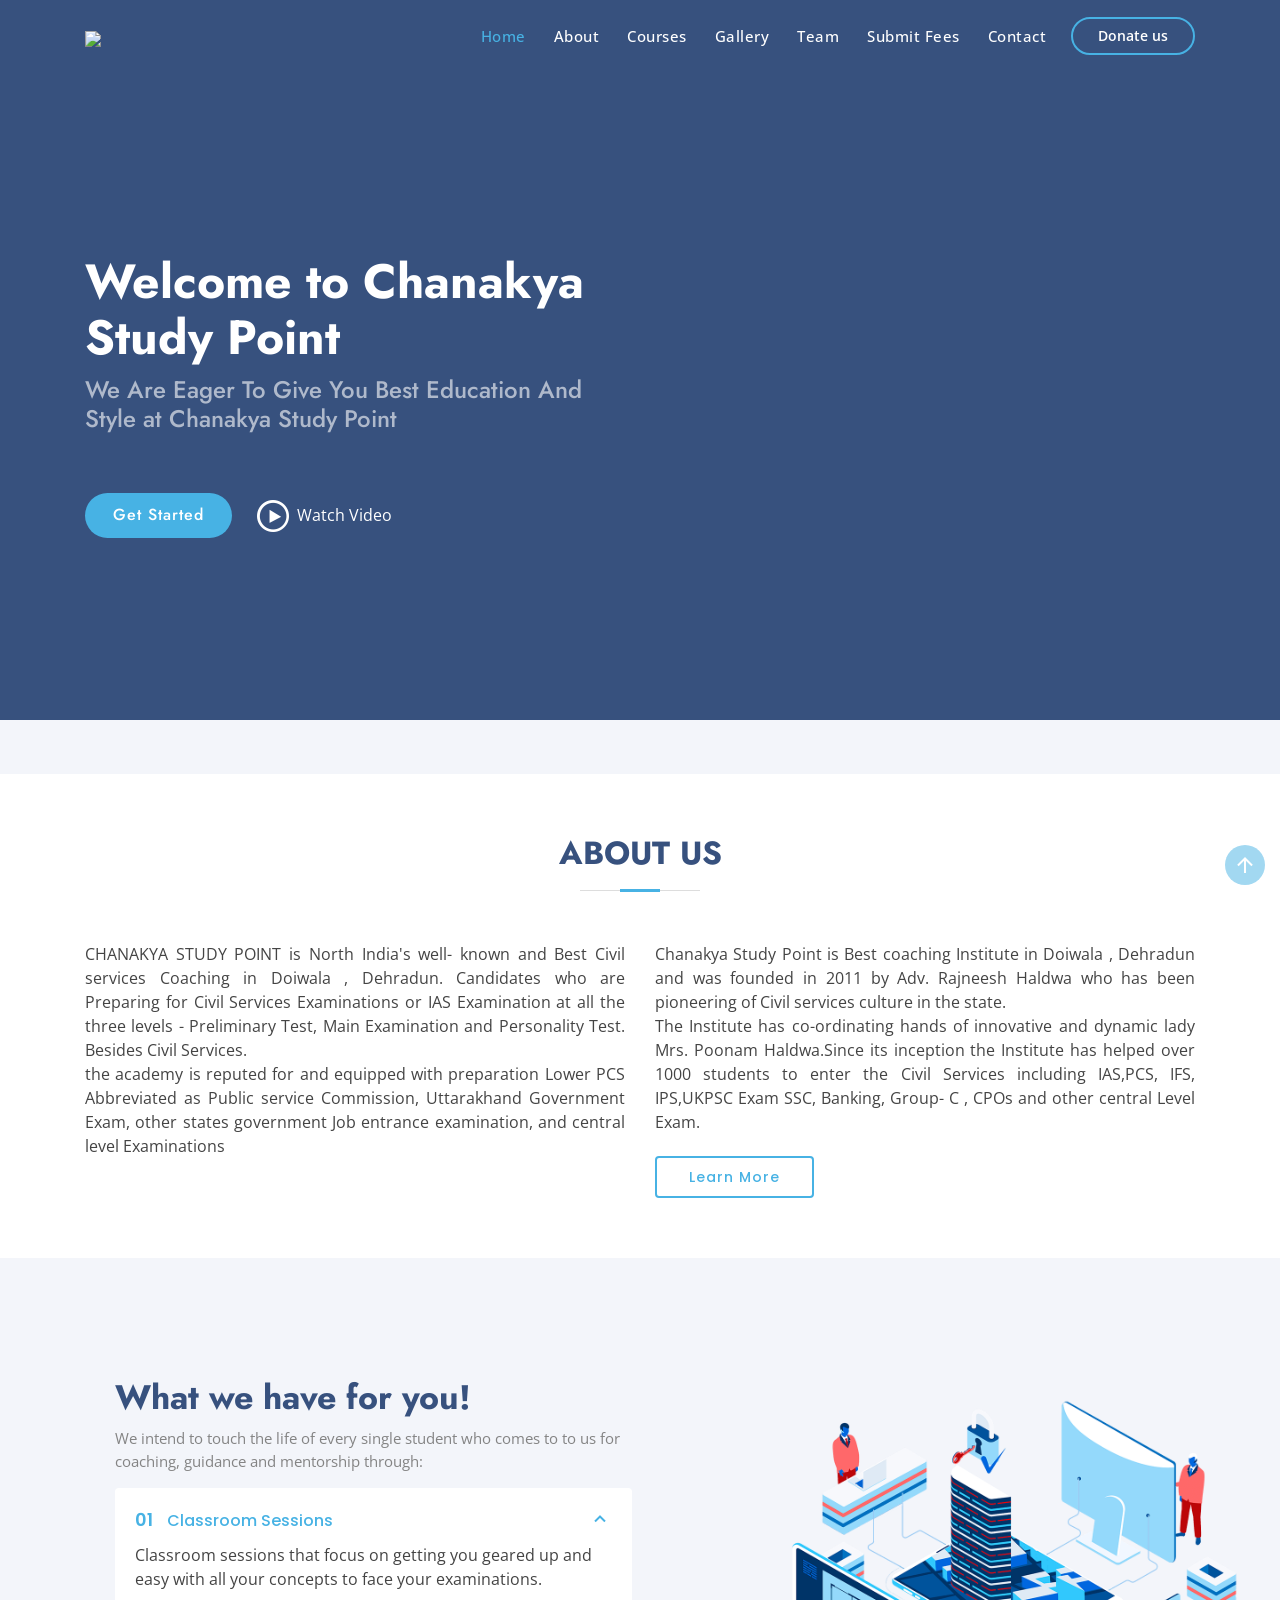
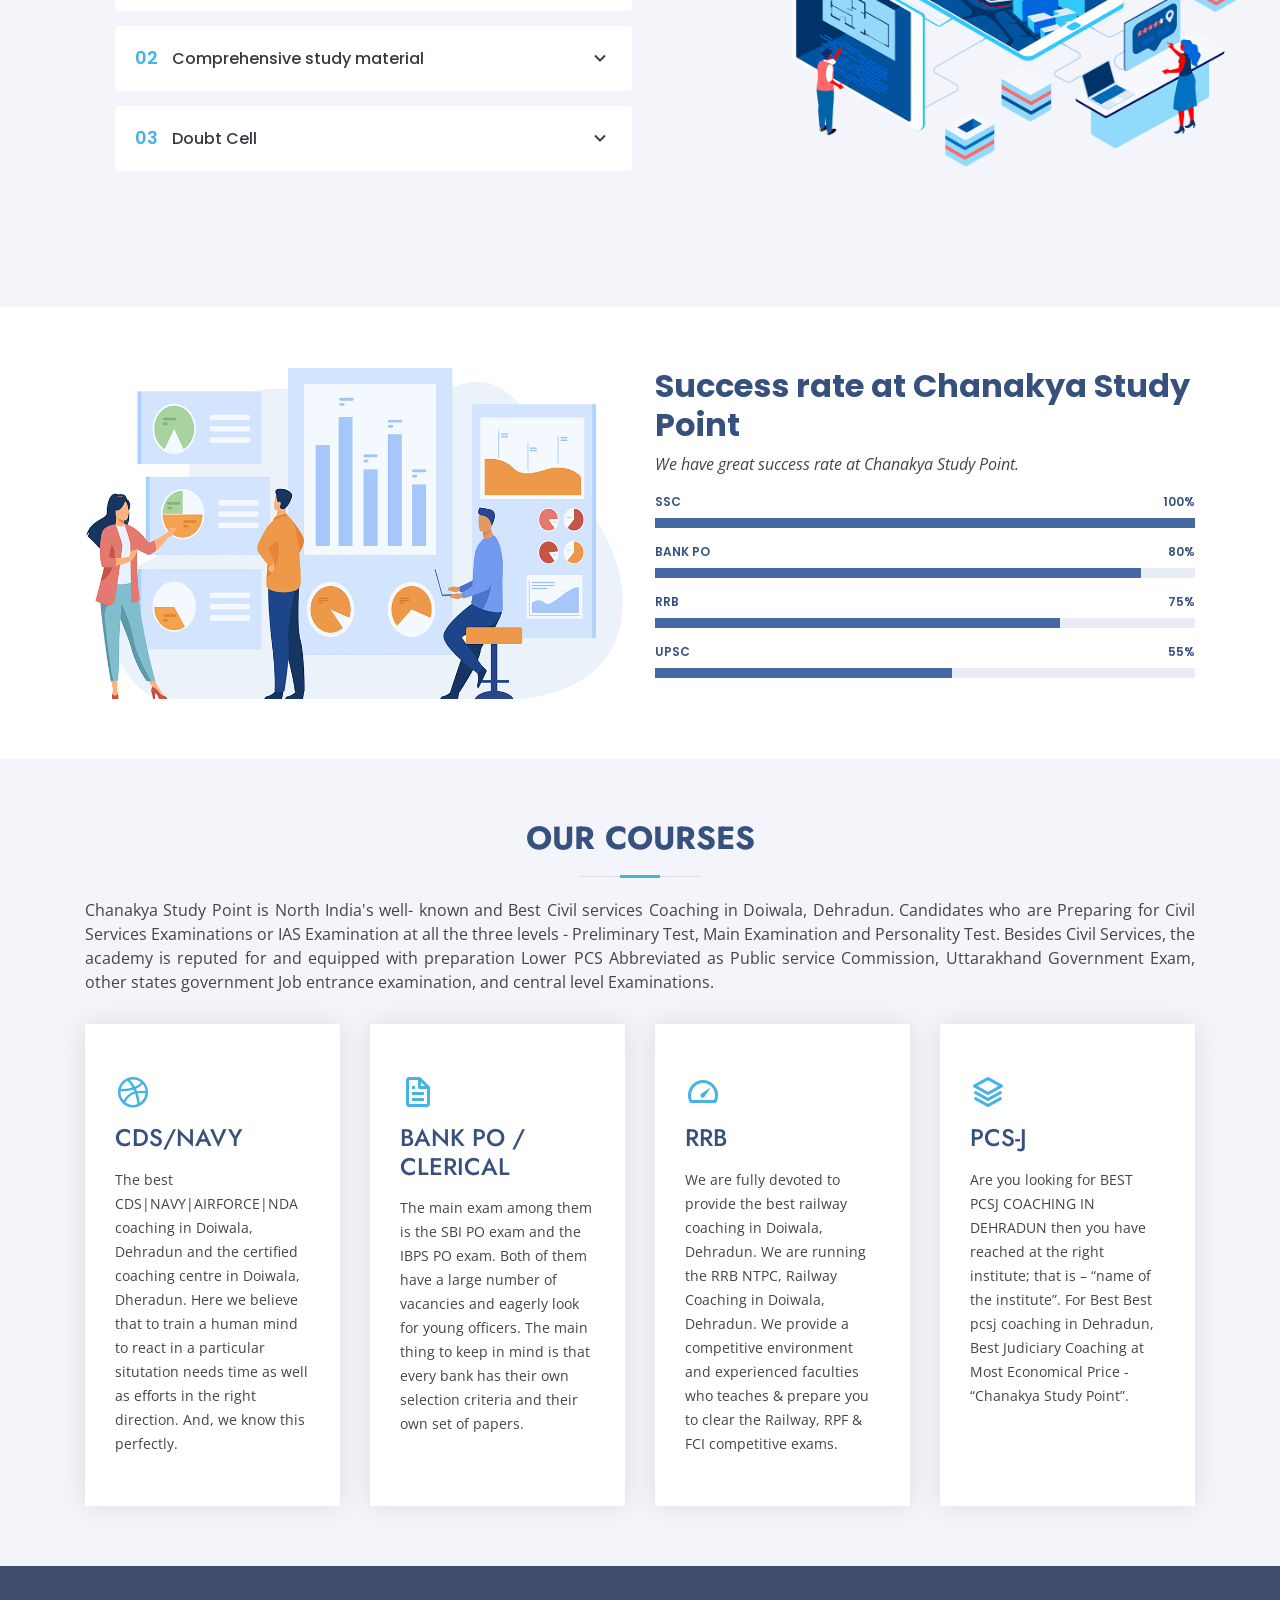
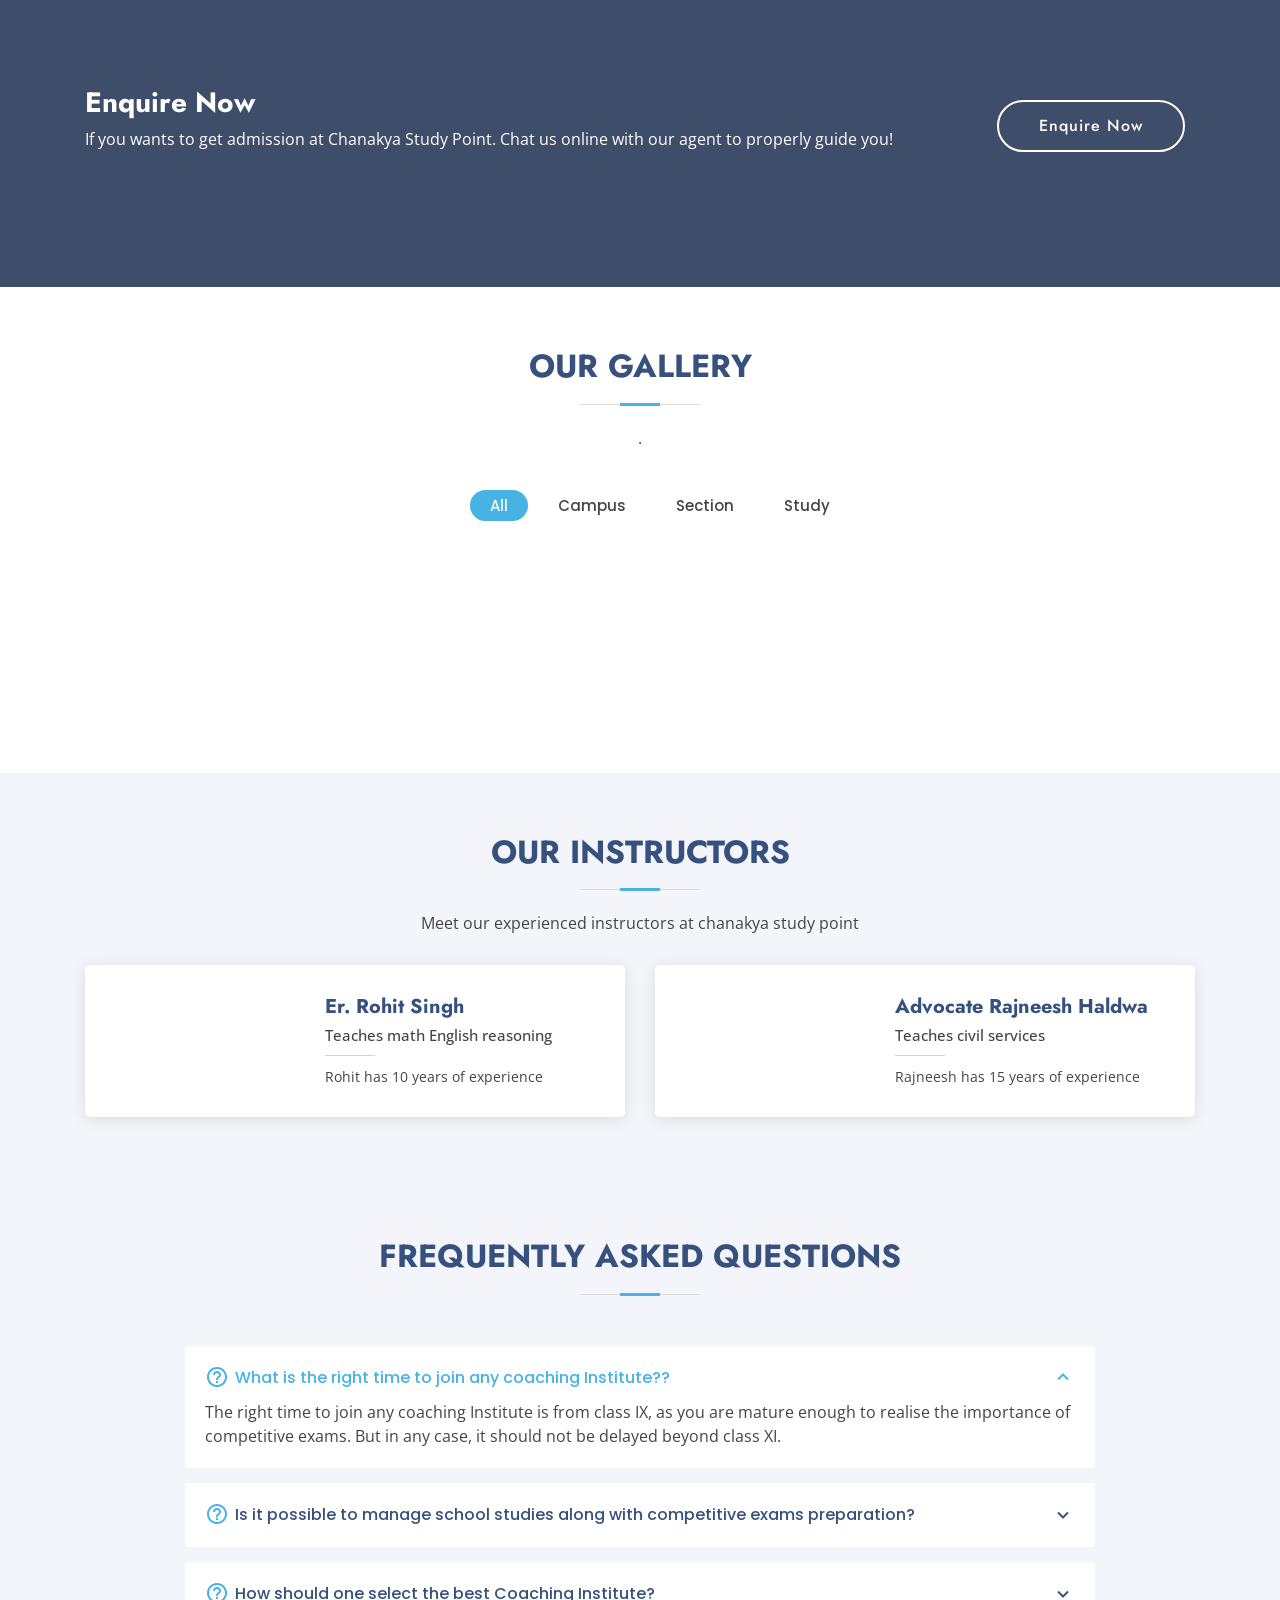
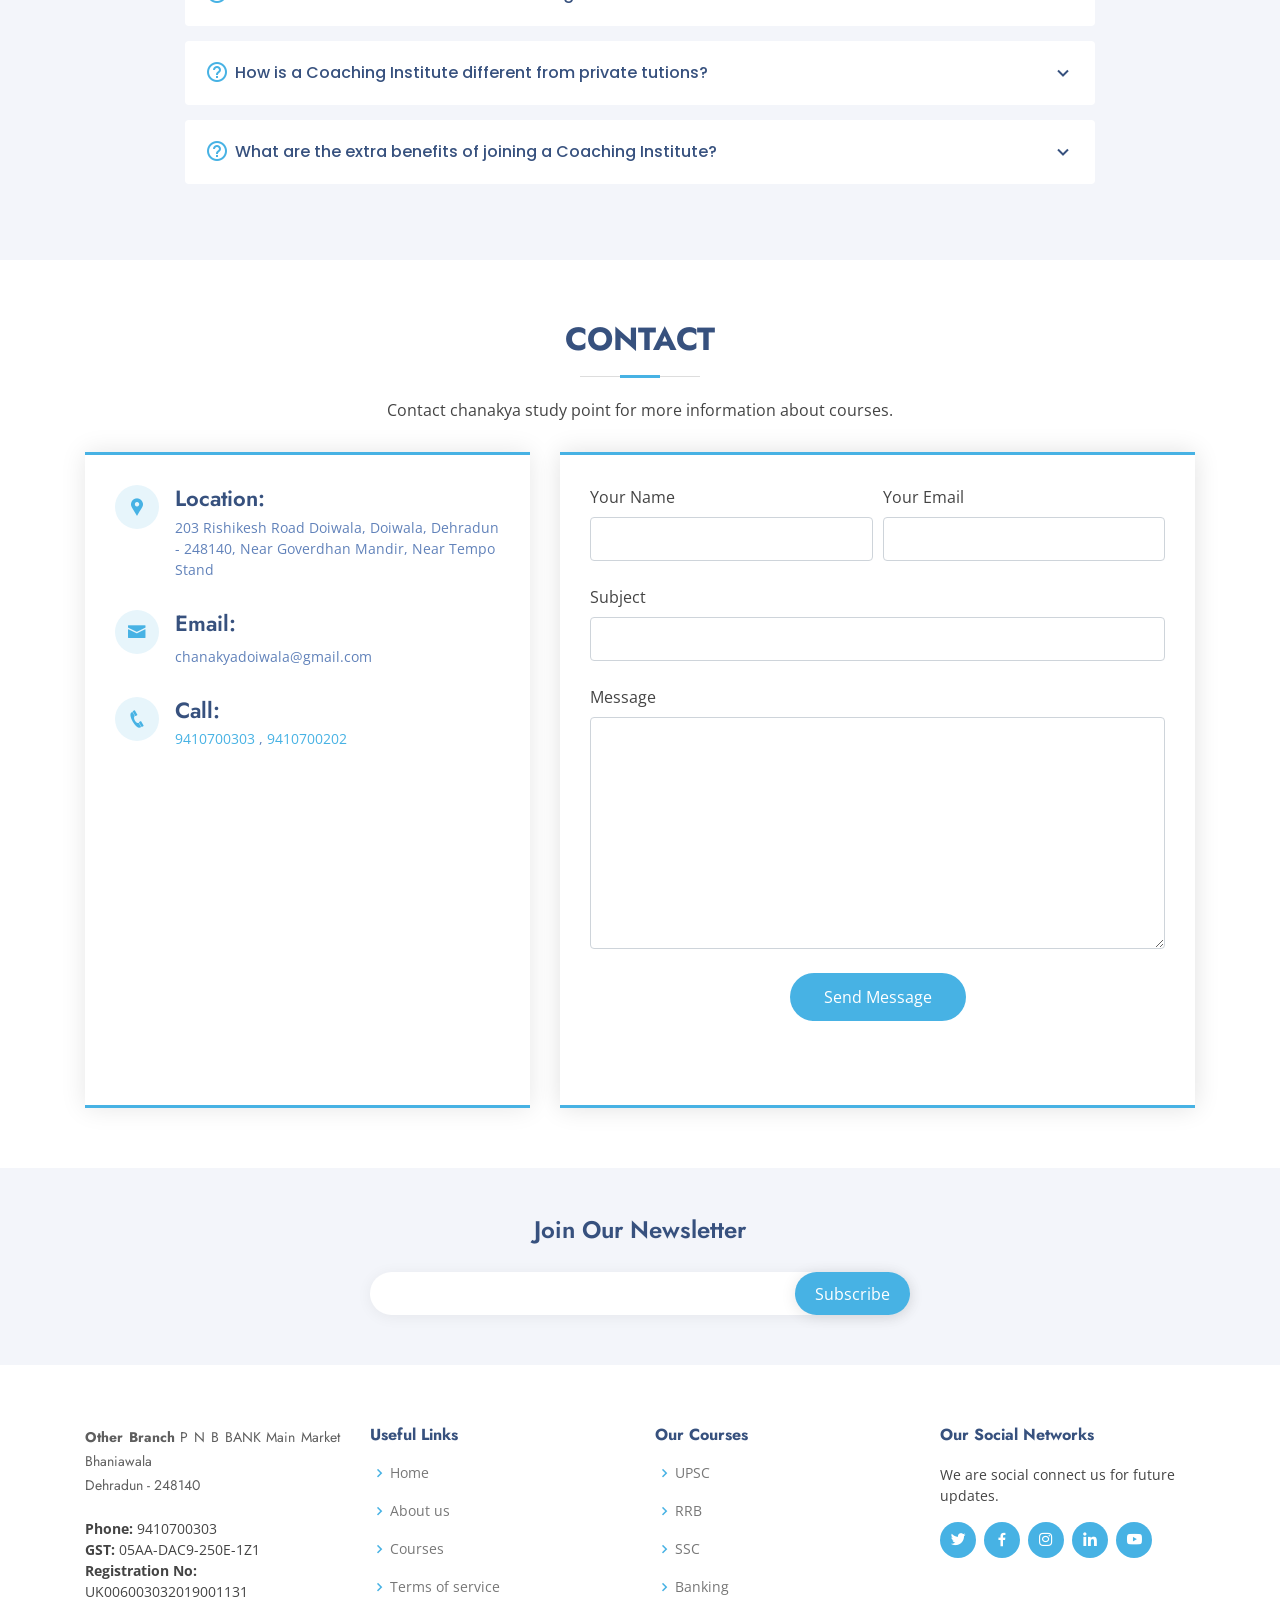
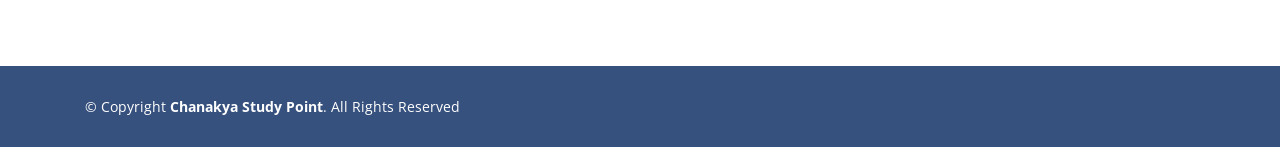
==== commit bd1ea37c: "Fees Page" ====
--- a/index.html
+++ b/index.html
@@ -55,6 +55,7 @@
           <li><a href="#services">Courses</a></li>
           <li><a href="#portfolio">Gallery</a></li>
           <li><a href="#team">Team</a></li>
+          <li><a href="fees.html">Submit Fees</a></li>
           <!-- <li class="drop-down"><a href="">Drop Down</a>
             <ul>
               <li><a href="#">Drop Down 1</a></li>
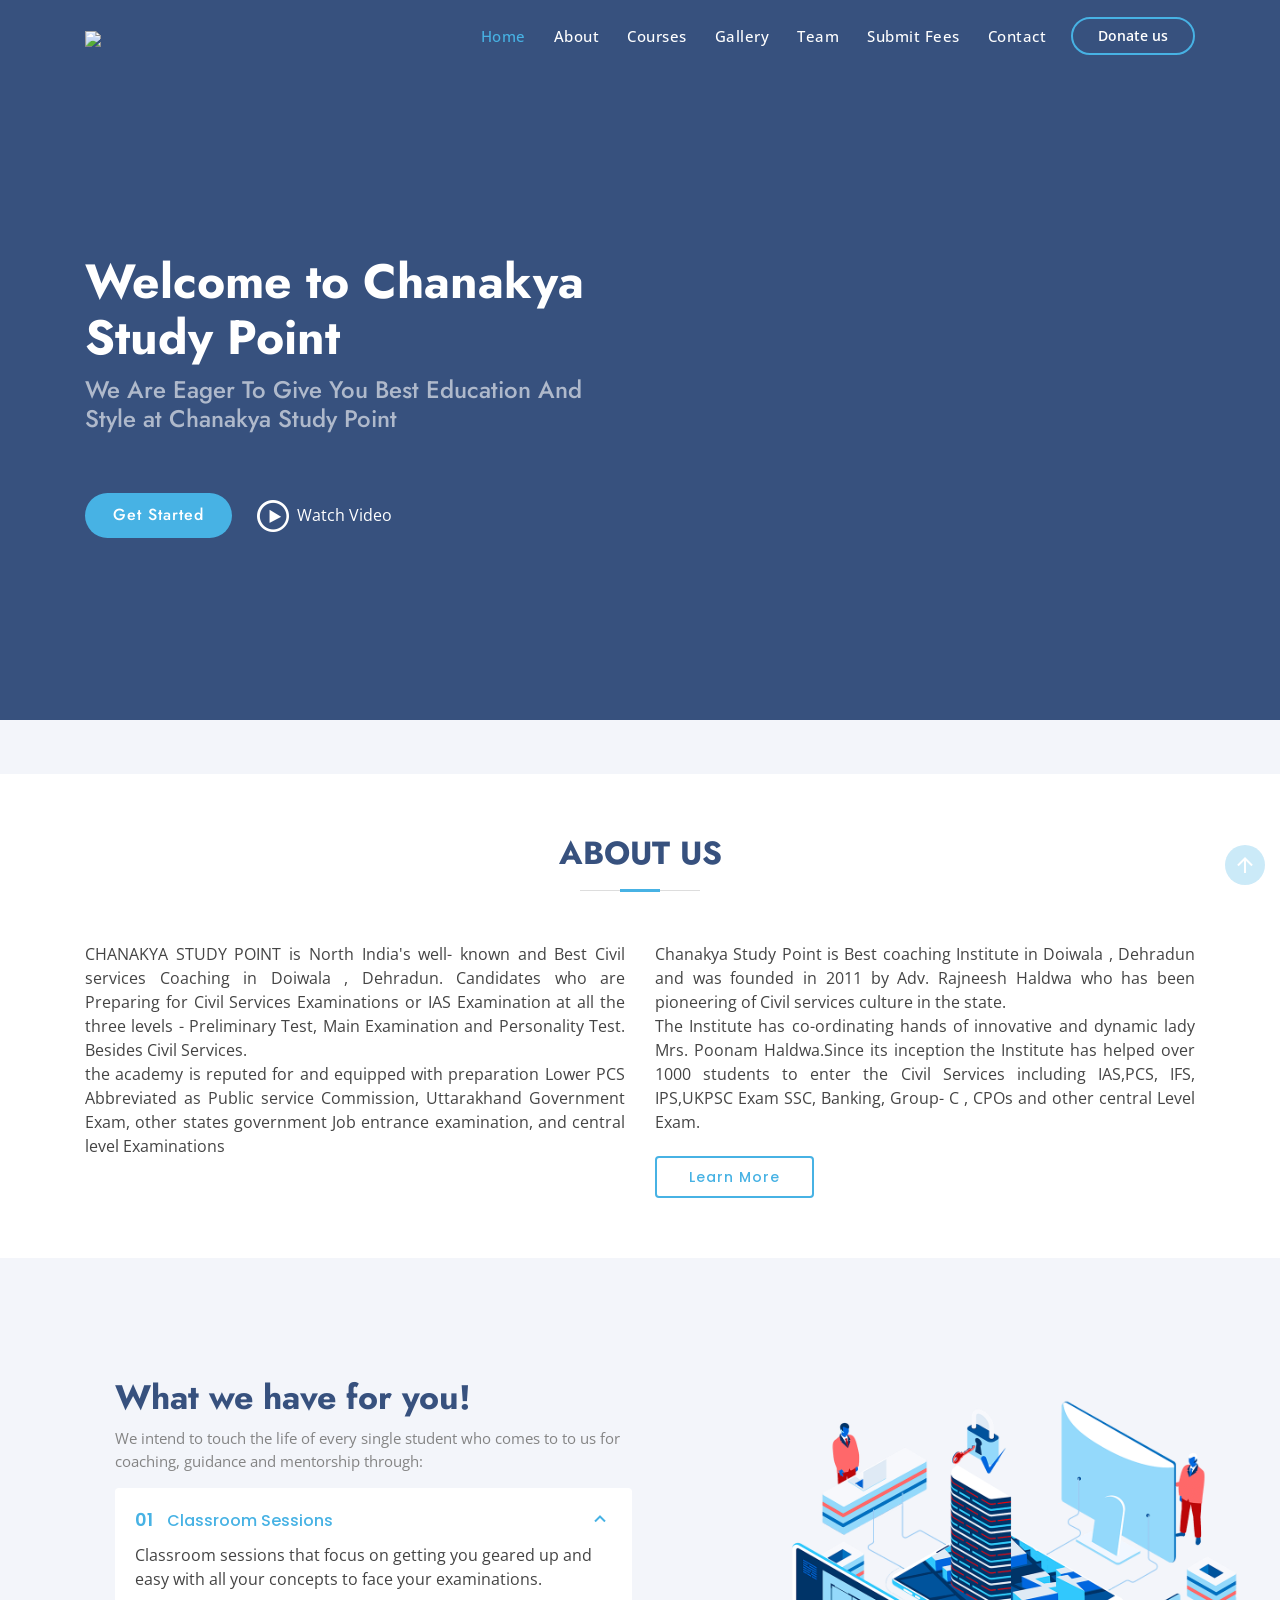
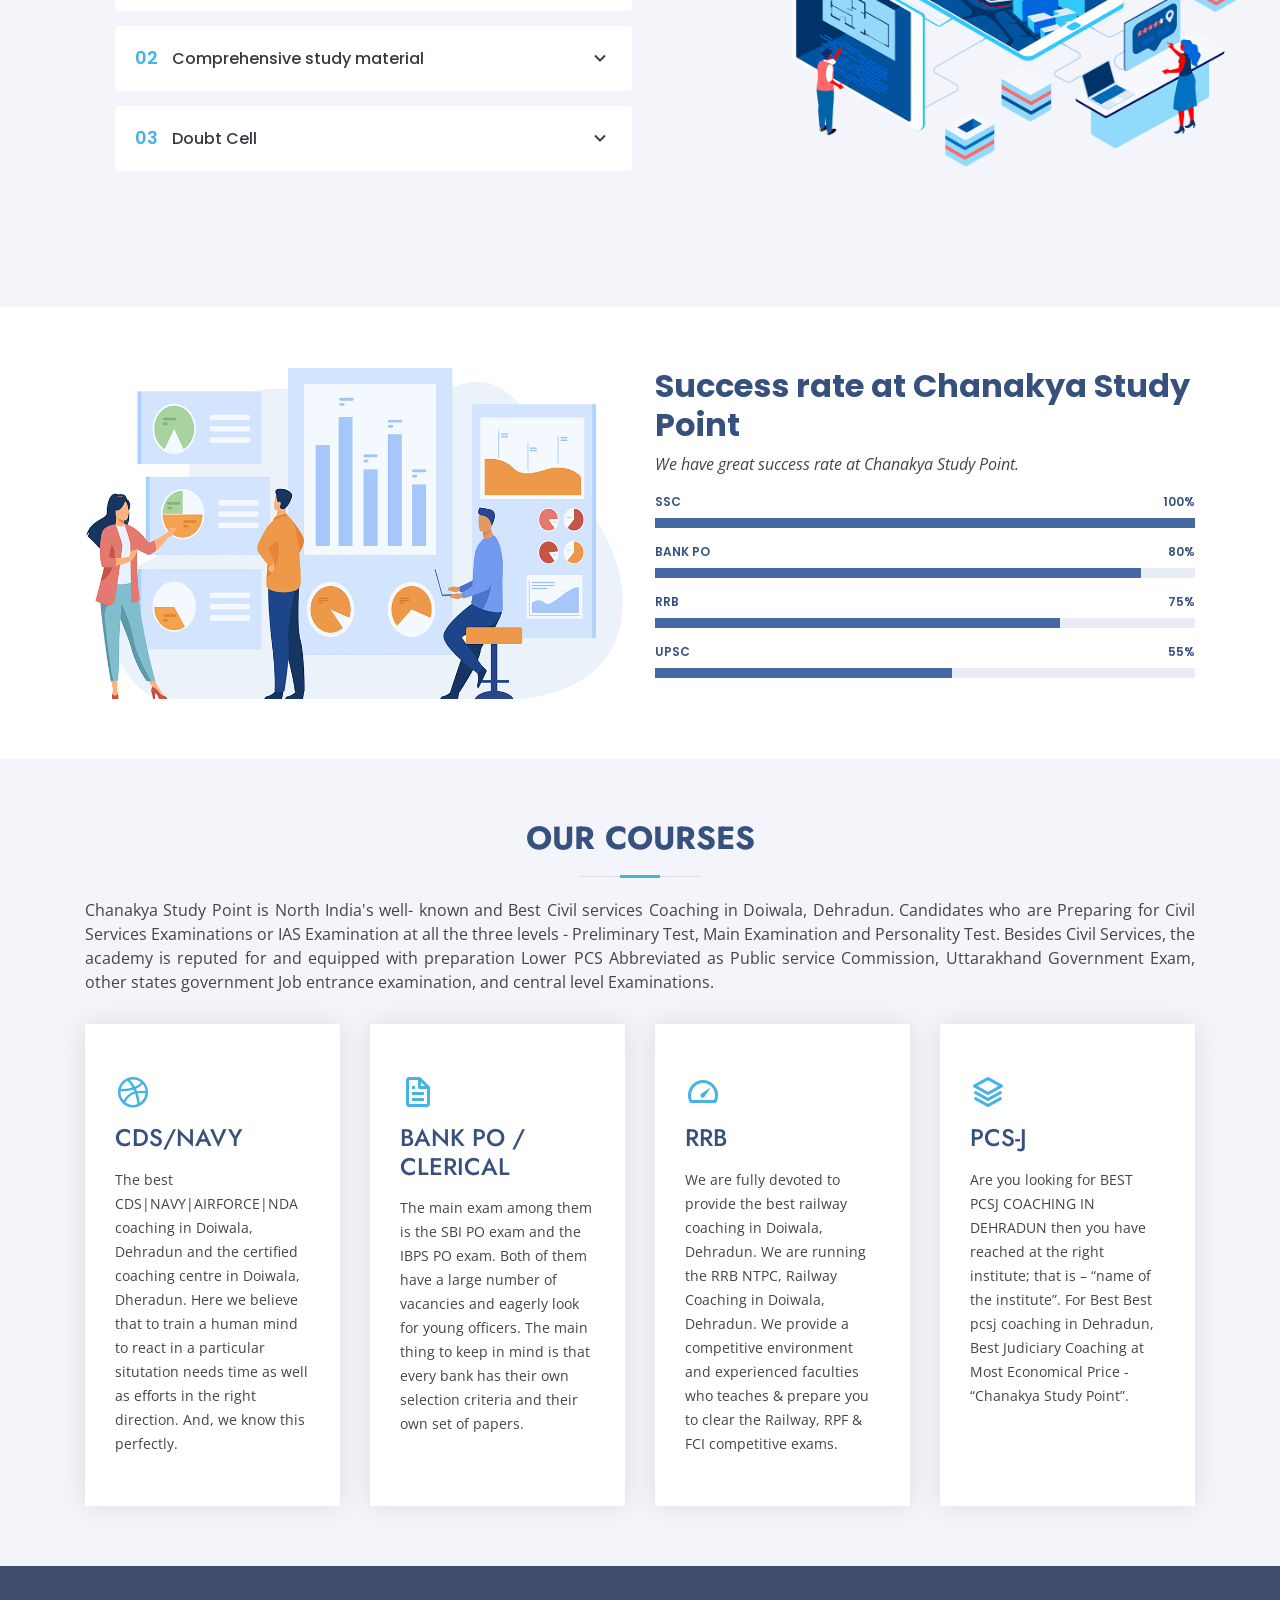
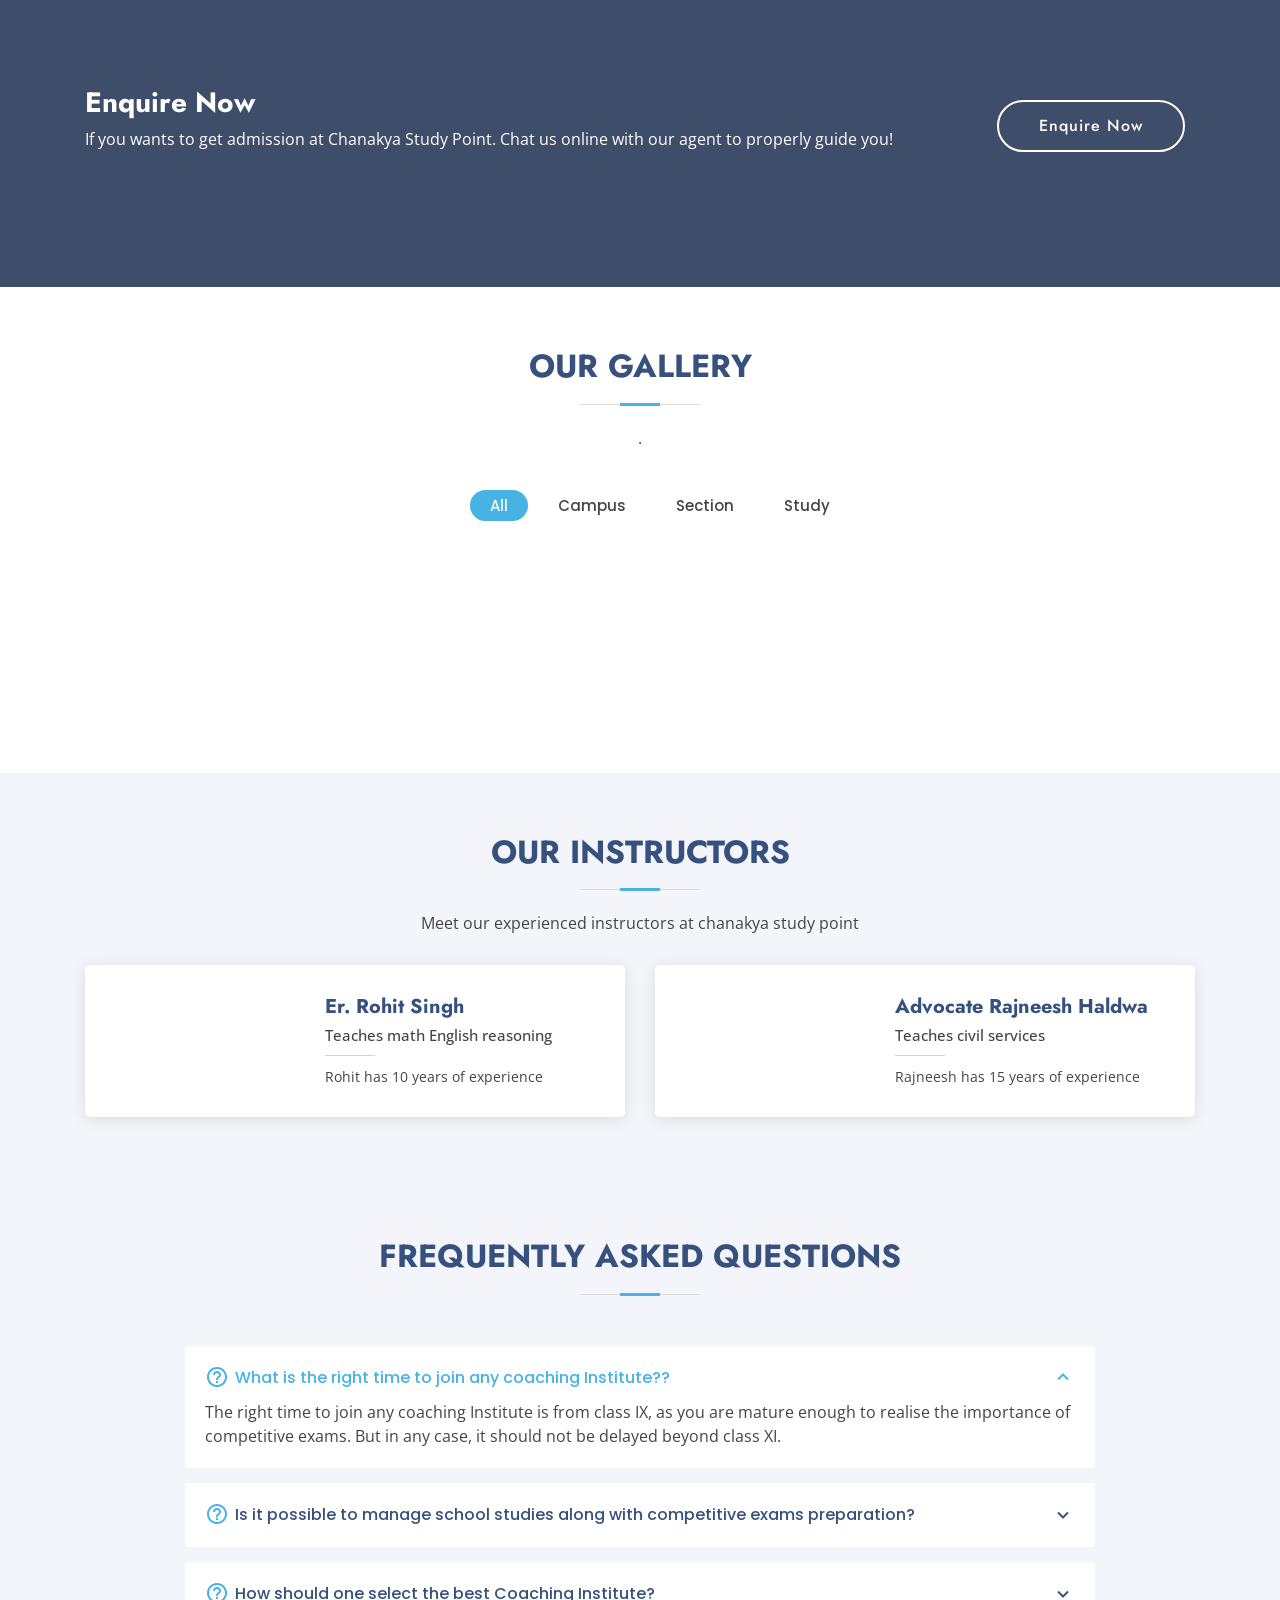
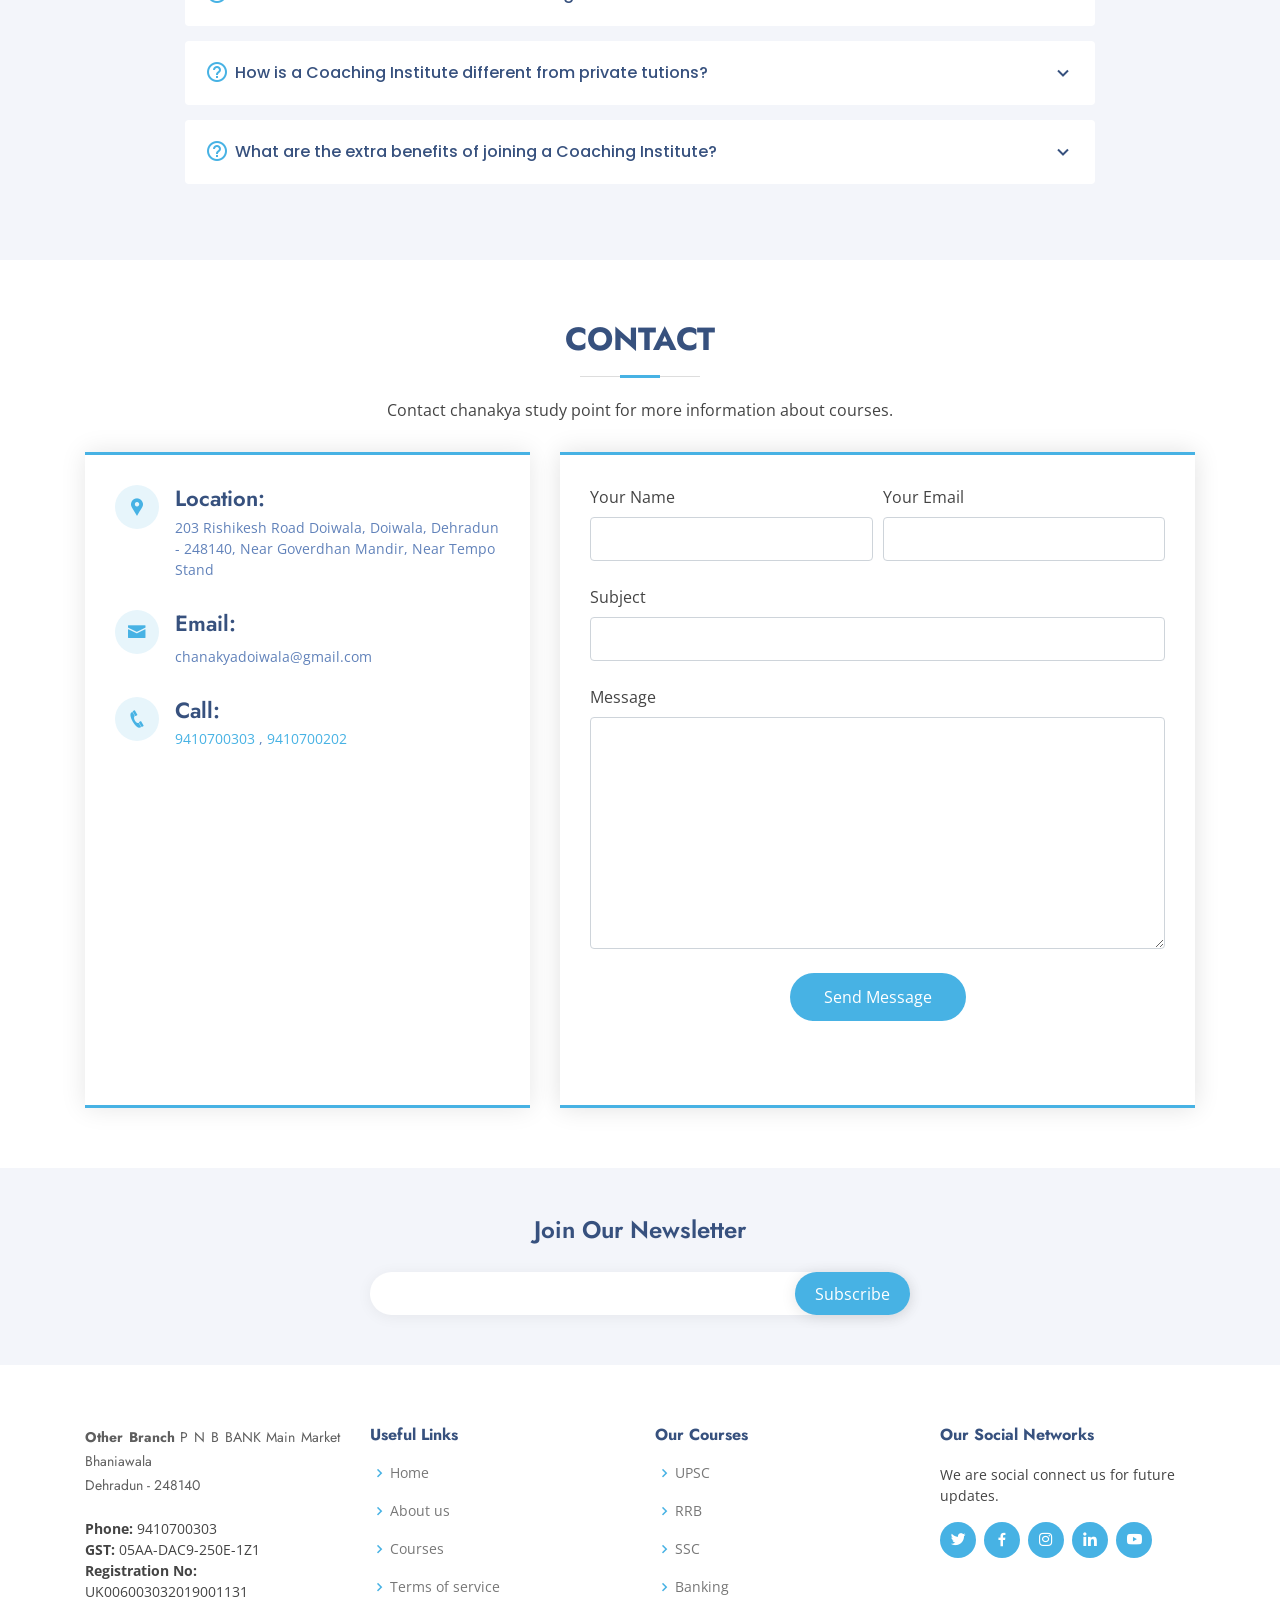
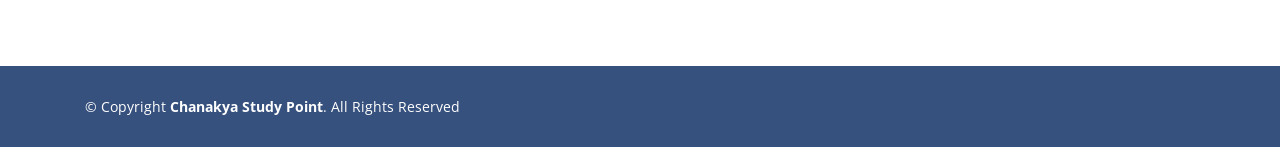
==== commit 4713a059: "v" ====
--- a/index.html
+++ b/index.html
@@ -816,7 +816,7 @@
   <!-- Template Main JS File -->
   <script src="assets/js/main.js"></script>
 
-  <script src="//code.jivosite.com/widget/O5KVbuR91y" async></script>
+  <script src="//code.jivosite.com/widget/r9nLbUkFIG" async></script>
 
   <script type="text/javascript">
     
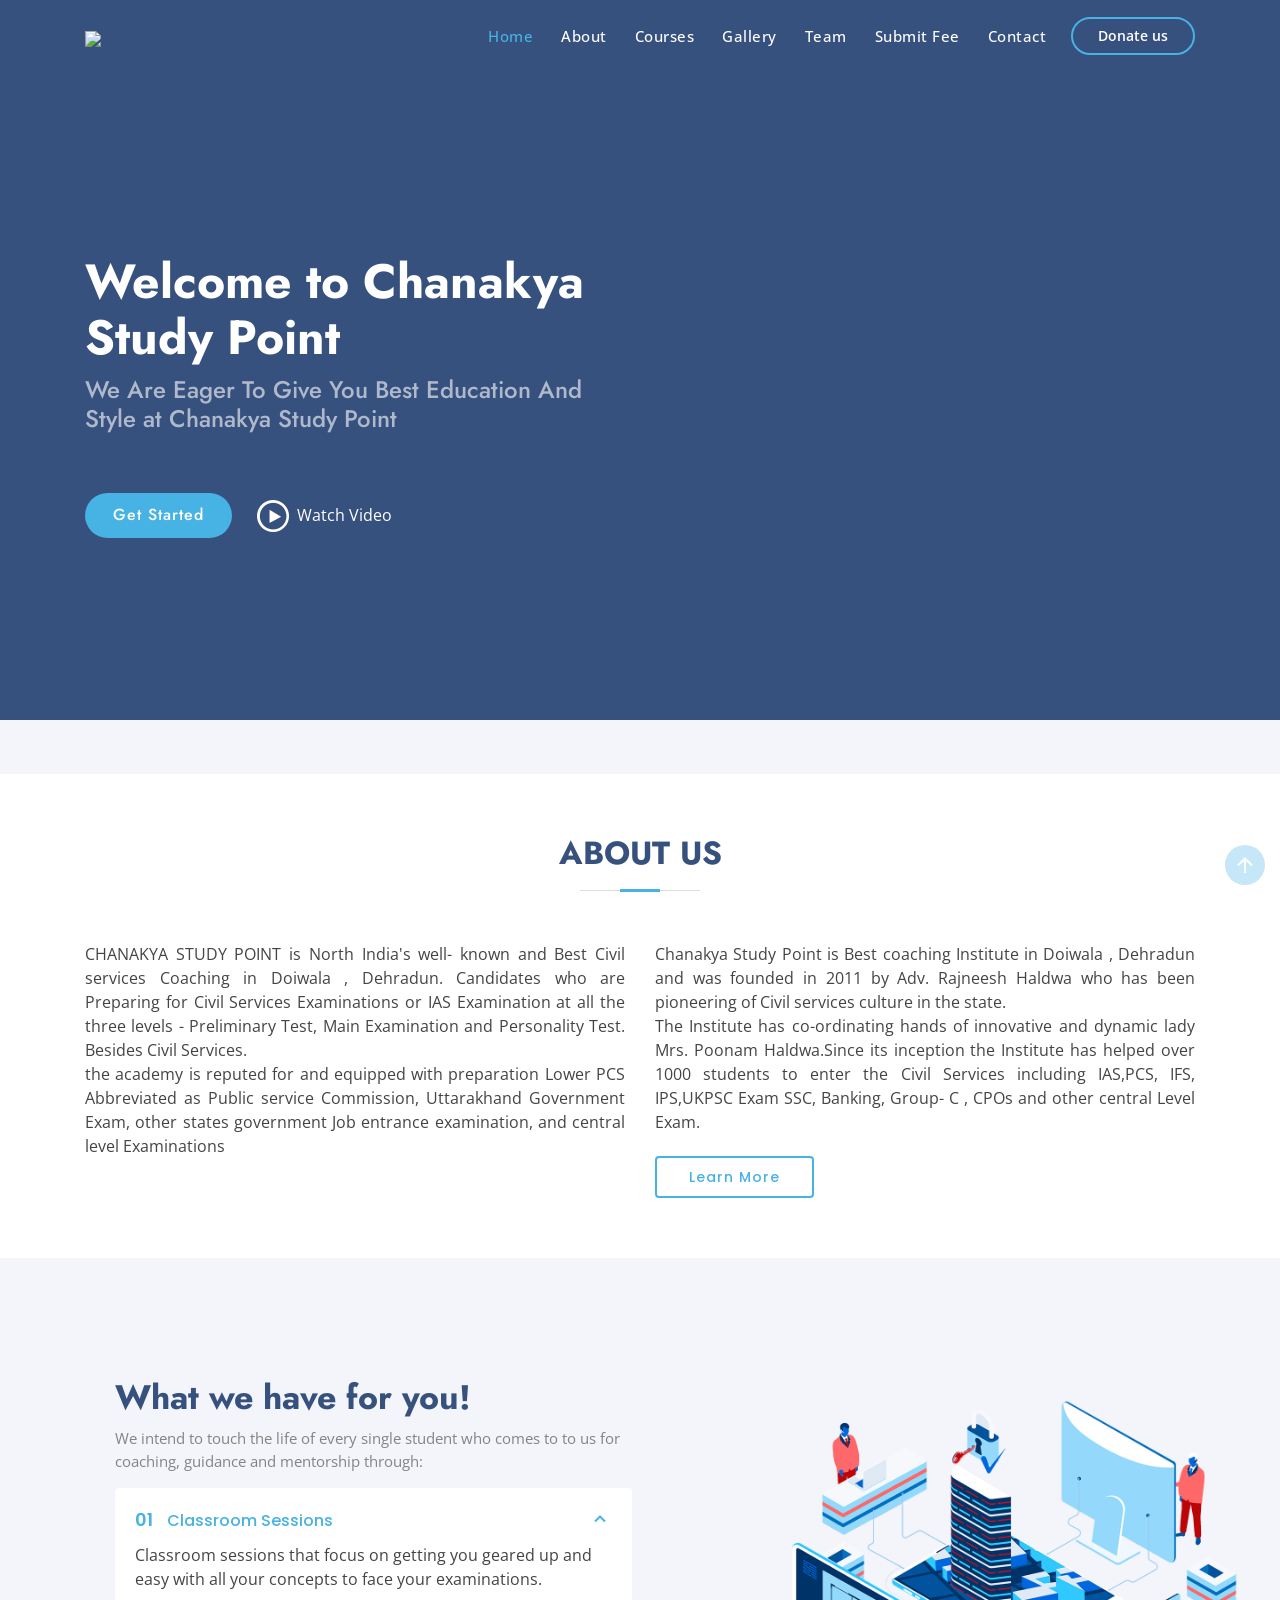
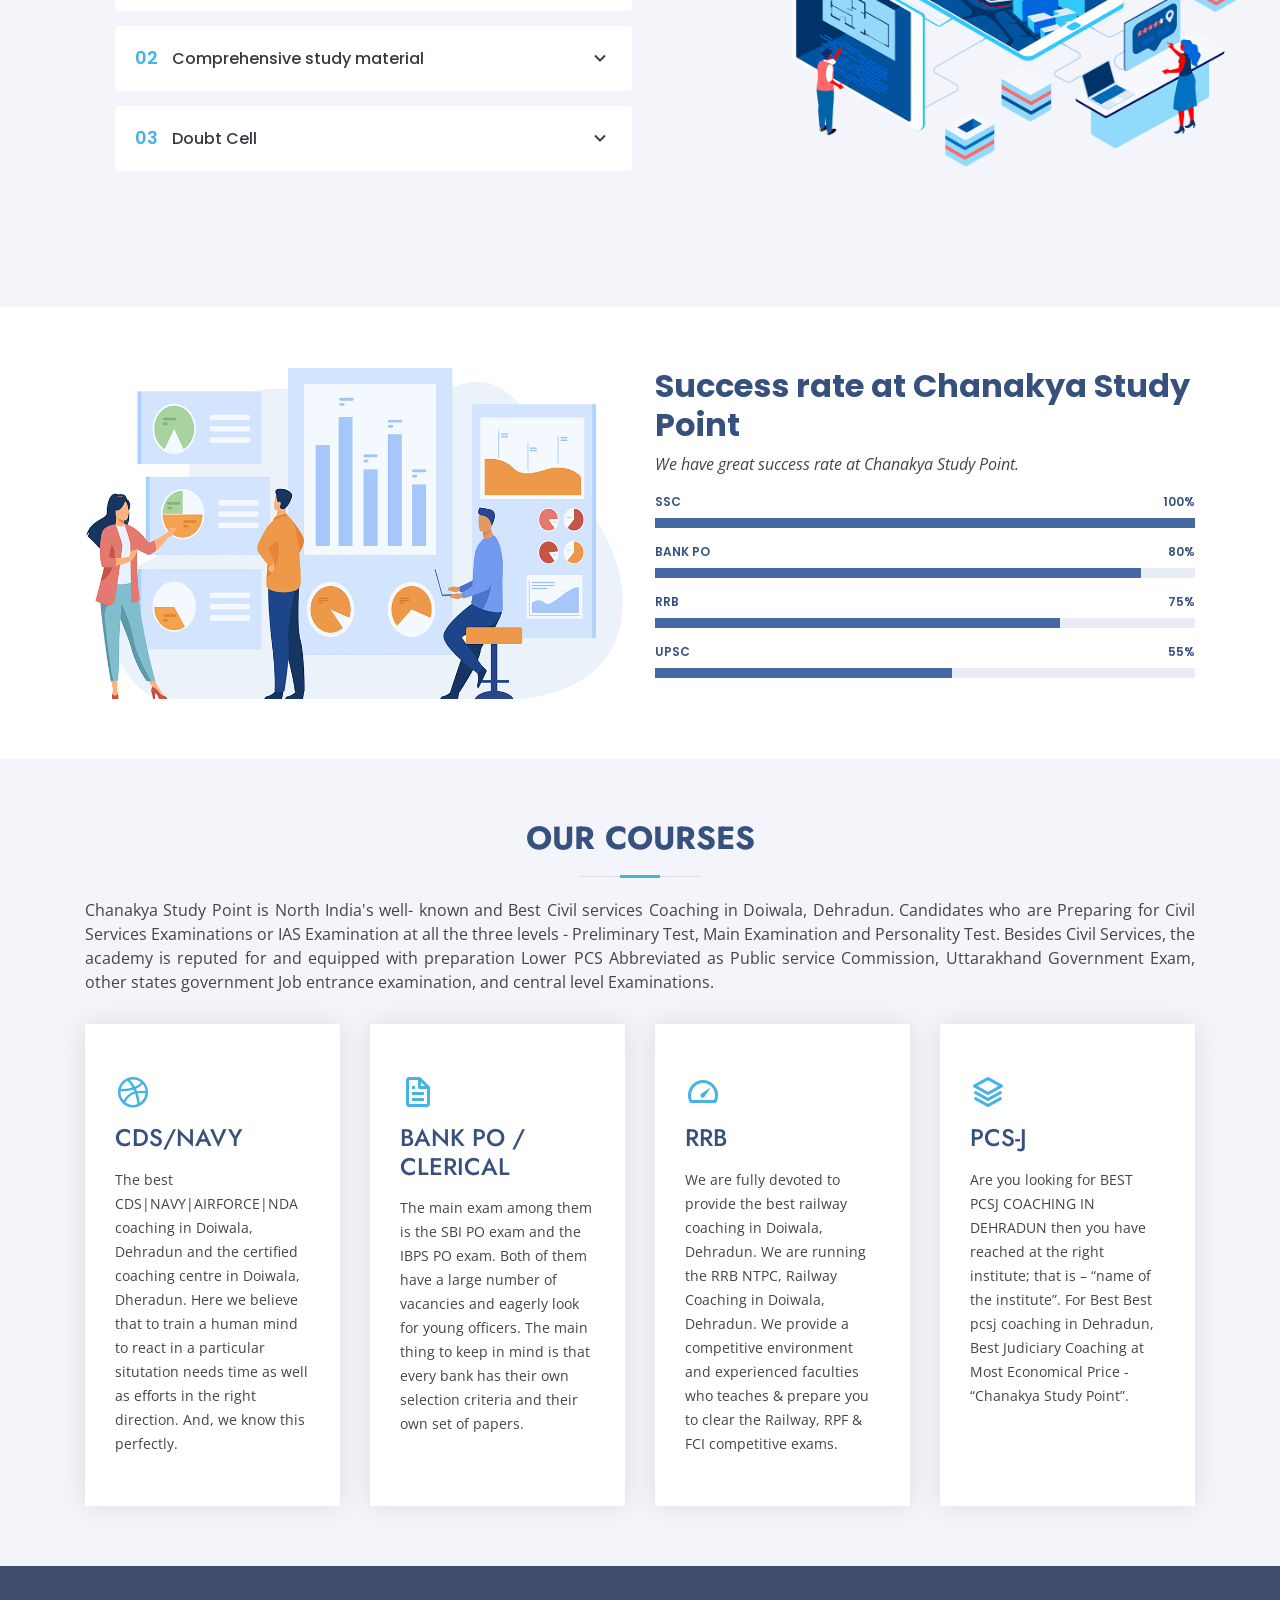
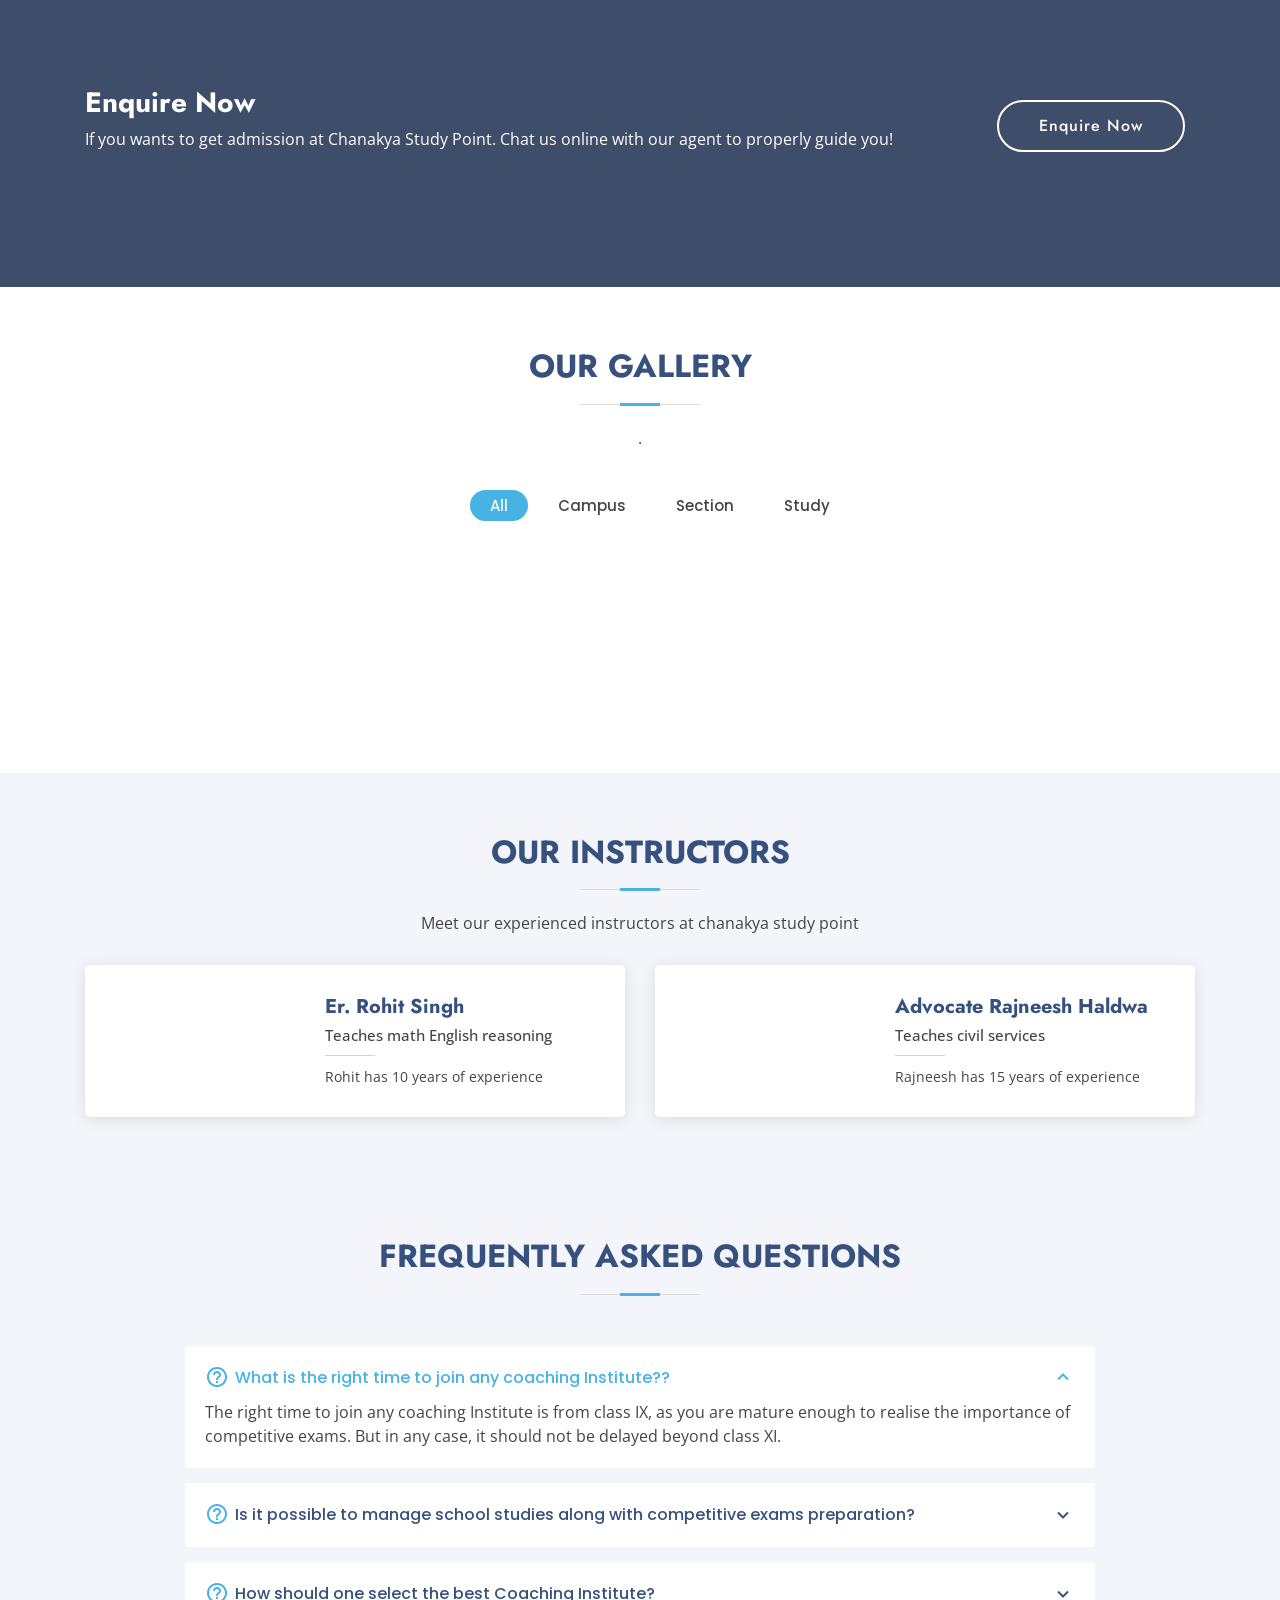
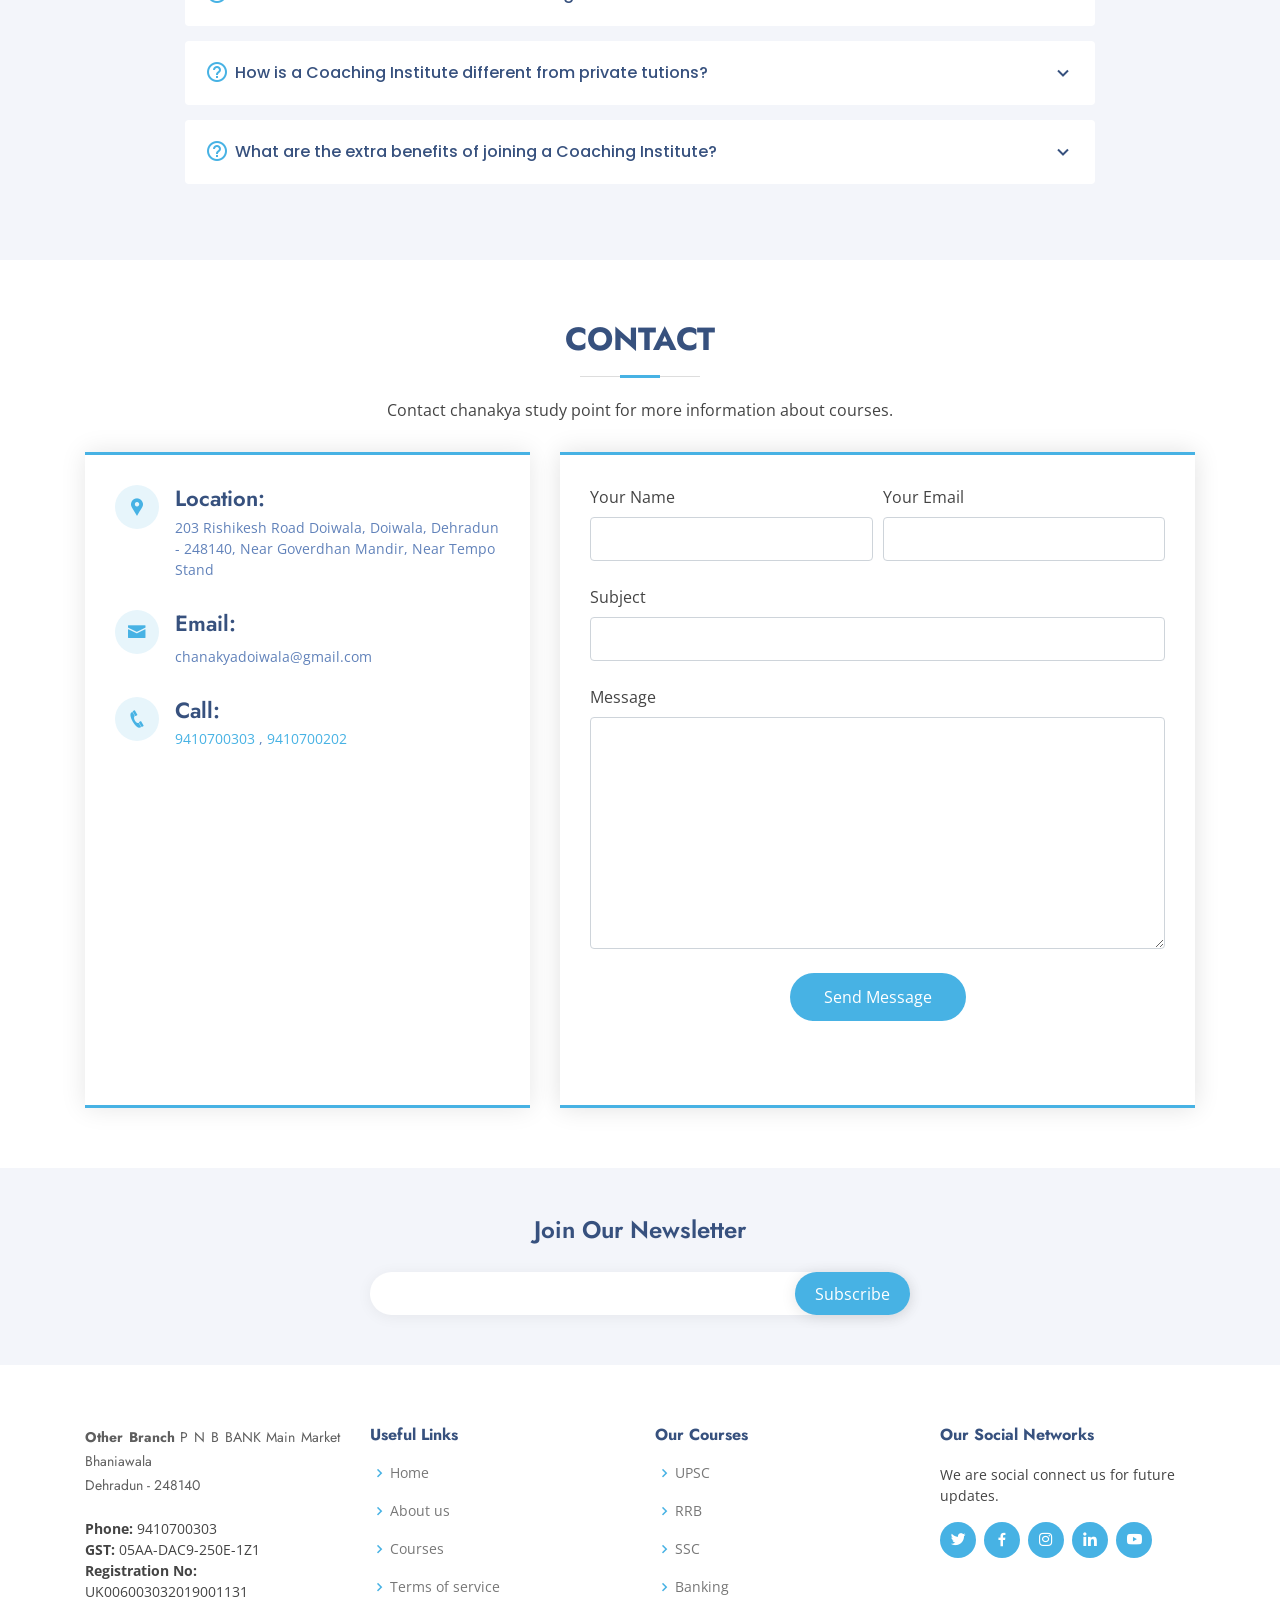
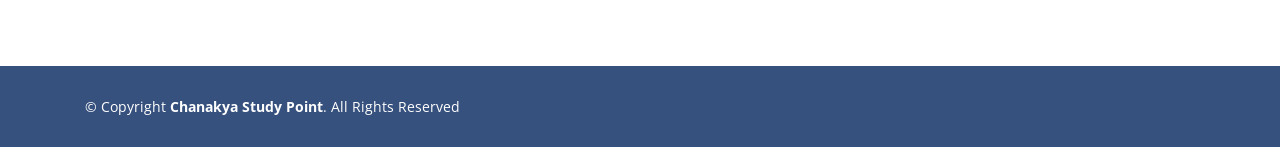
==== commit 4450b37b: "nn" ====
--- a/index.html
+++ b/index.html
@@ -55,7 +55,7 @@
           <li><a href="#services">Courses</a></li>
           <li><a href="#portfolio">Gallery</a></li>
           <li><a href="#team">Team</a></li>
-          <li><a href="fees.html">Submit Fees</a></li>
+          <li><a href="fees.html">Submit Fee</a></li>
           <!-- <li class="drop-down"><a href="">Drop Down</a>
             <ul>
               <li><a href="#">Drop Down 1</a></li>
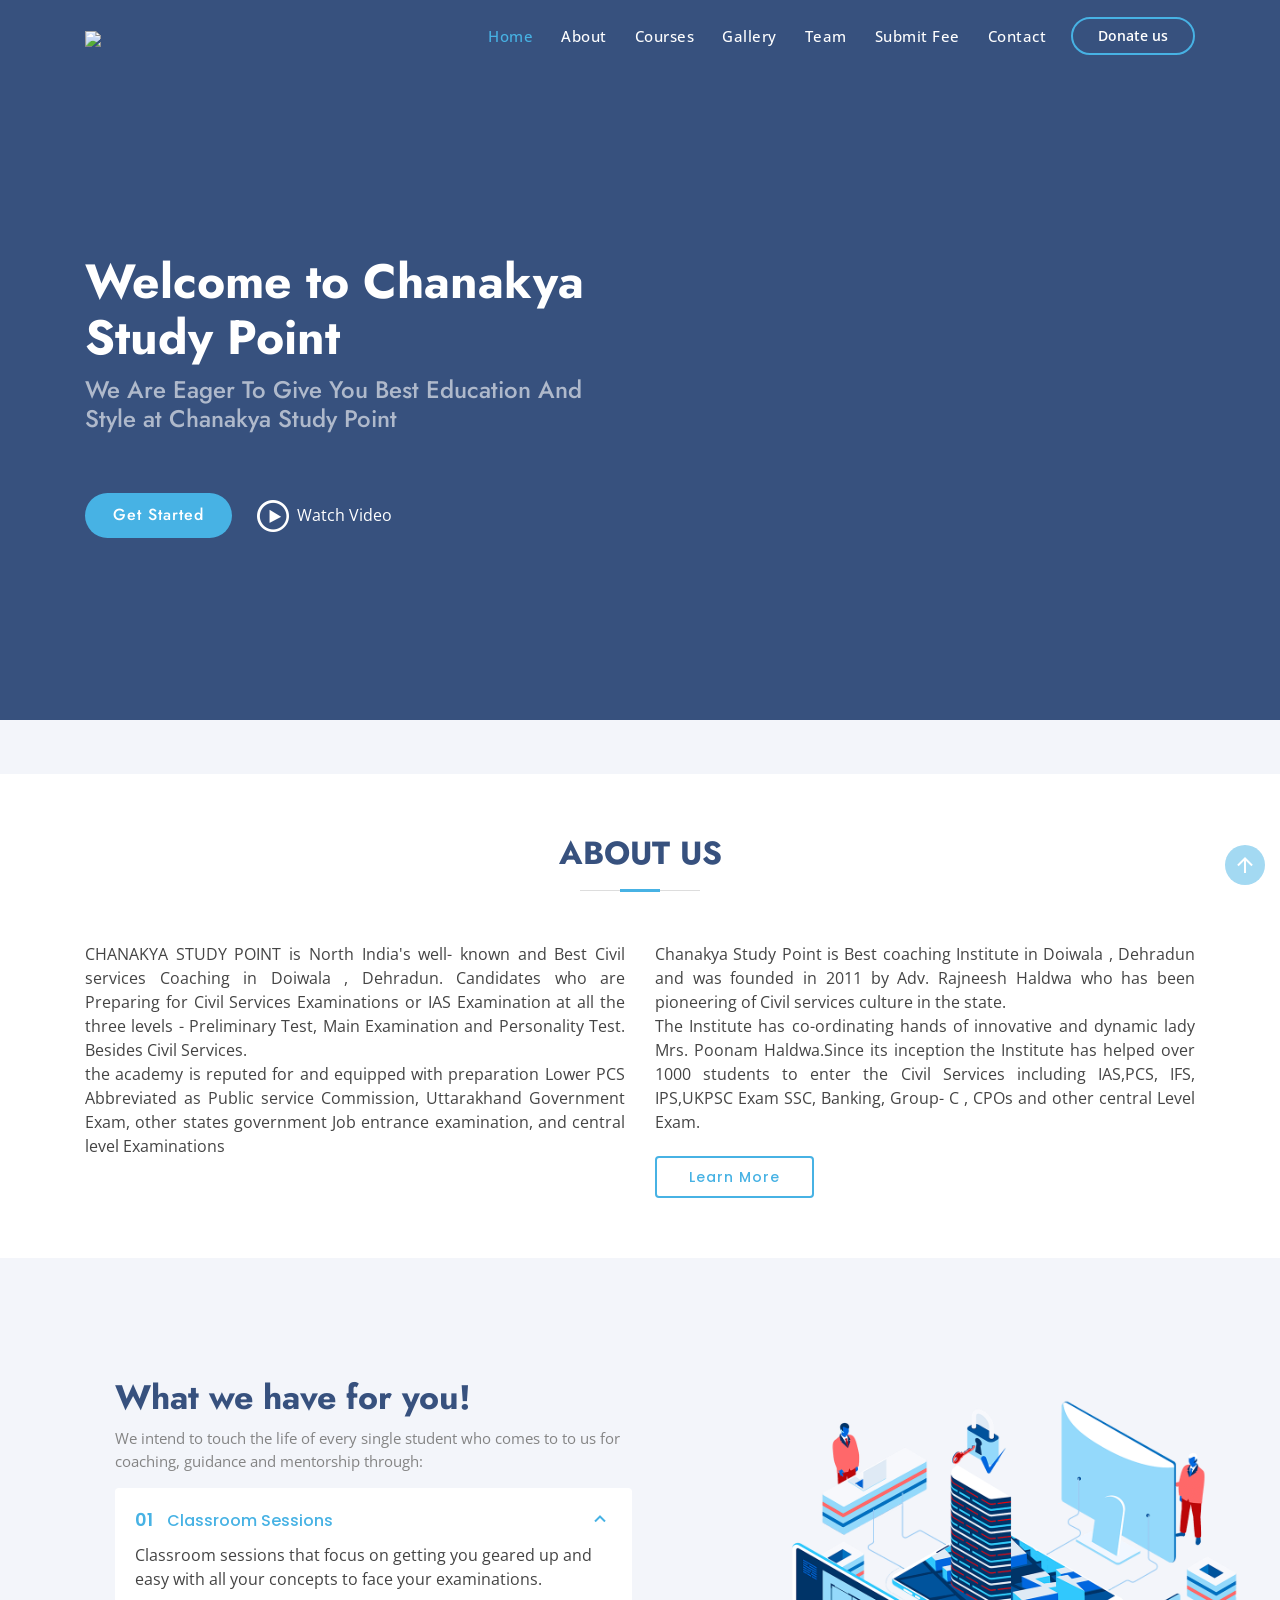
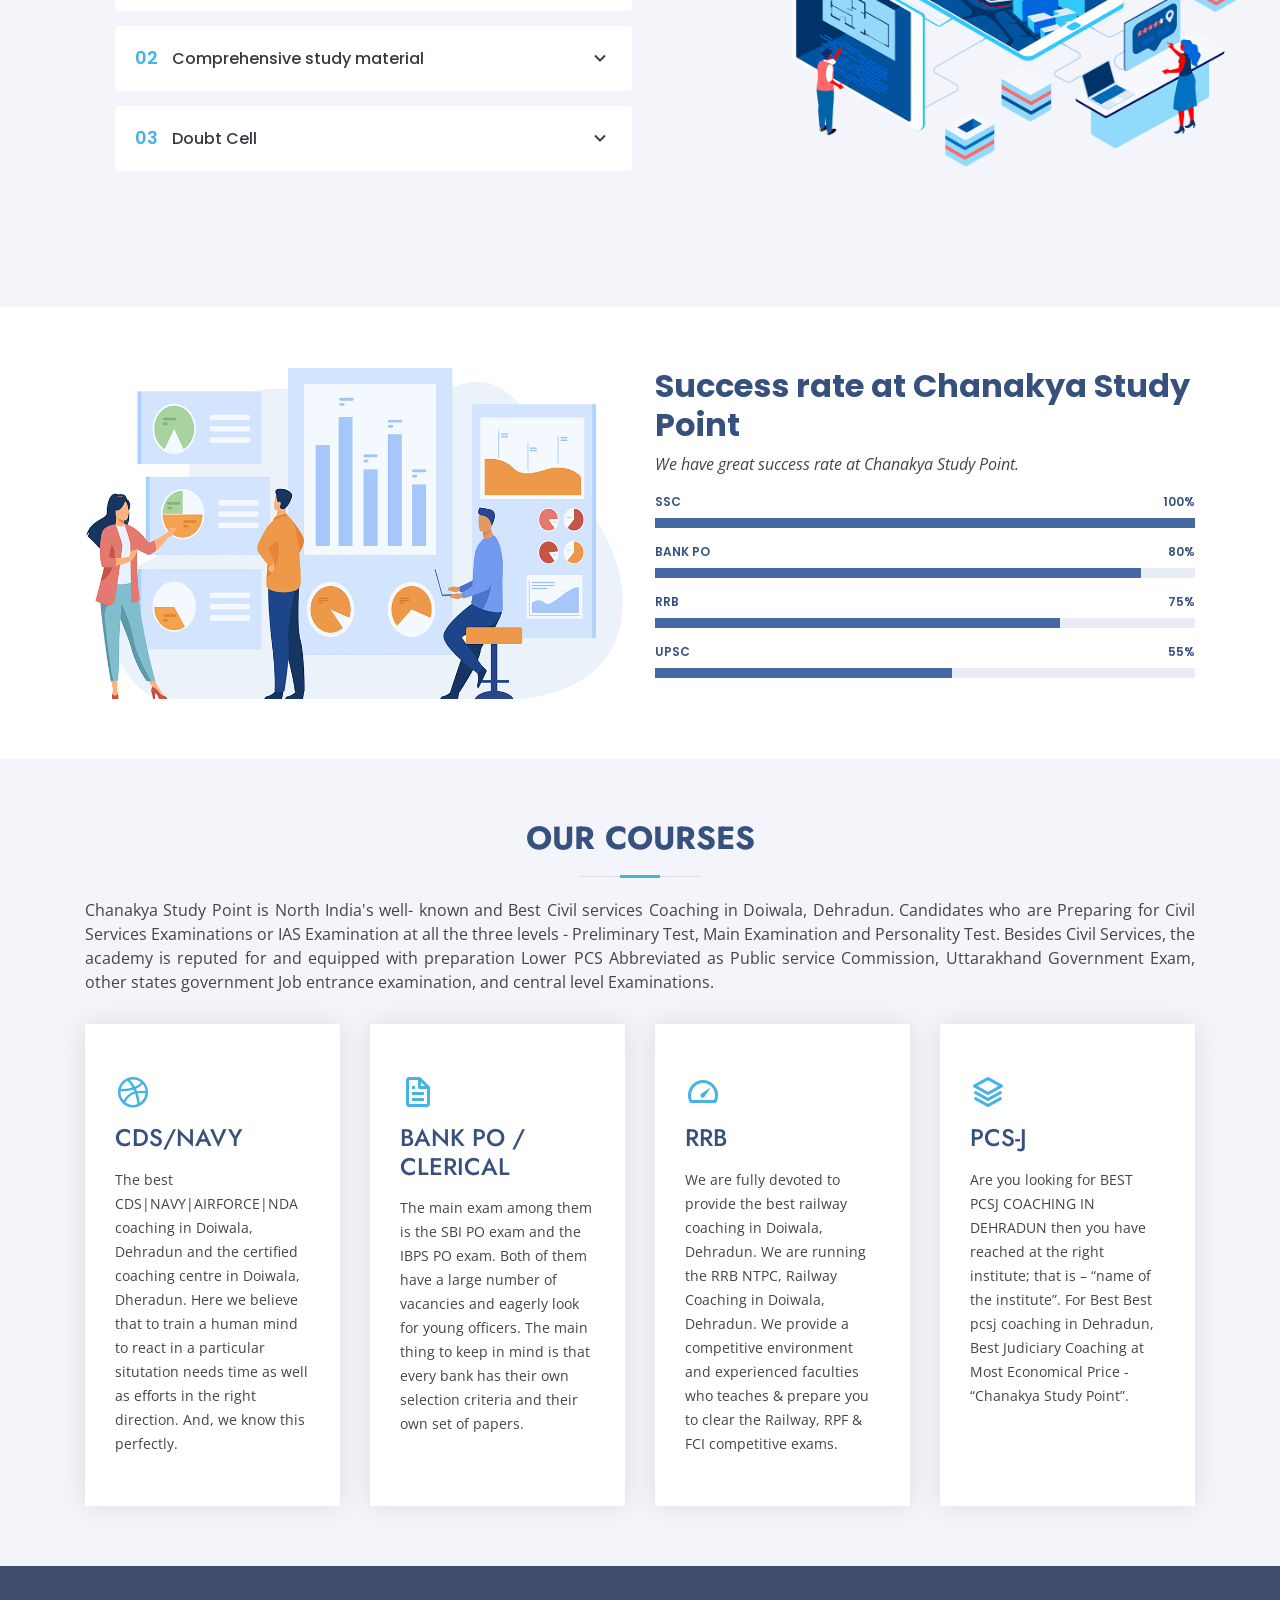
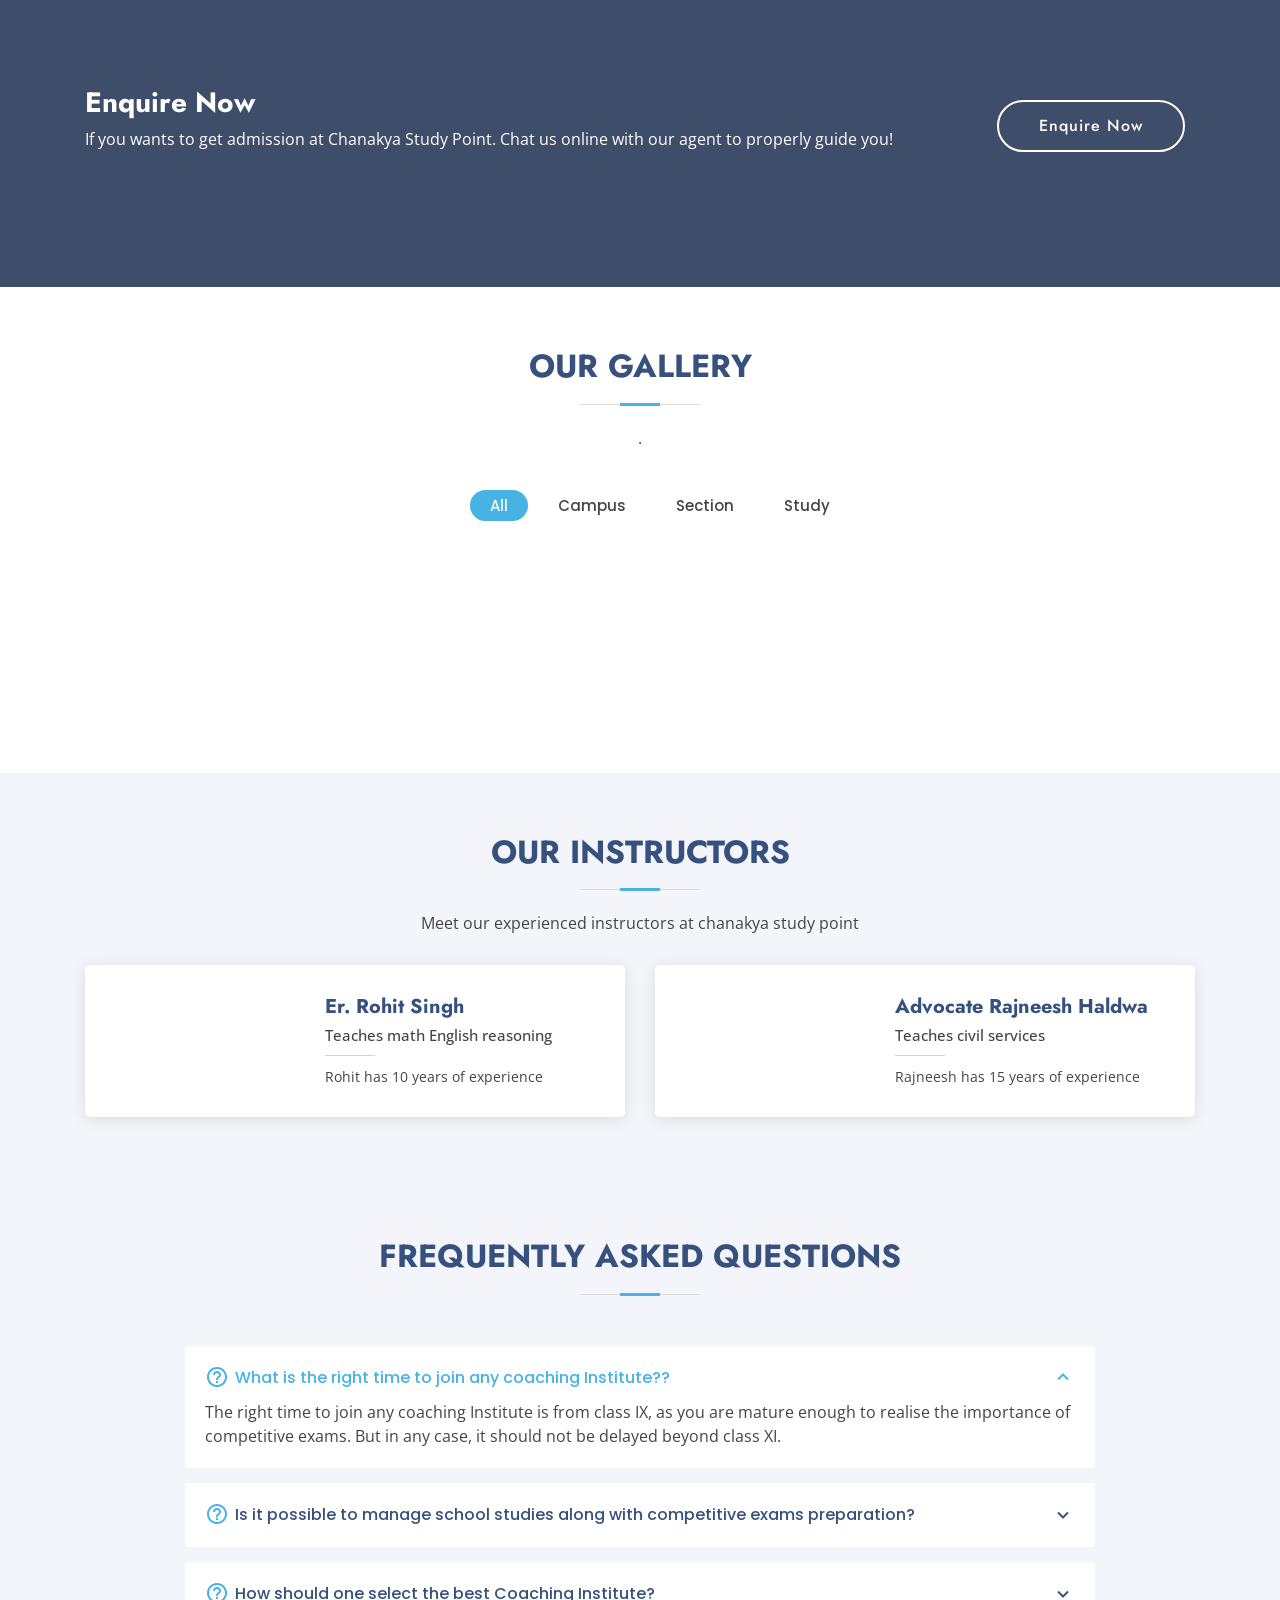
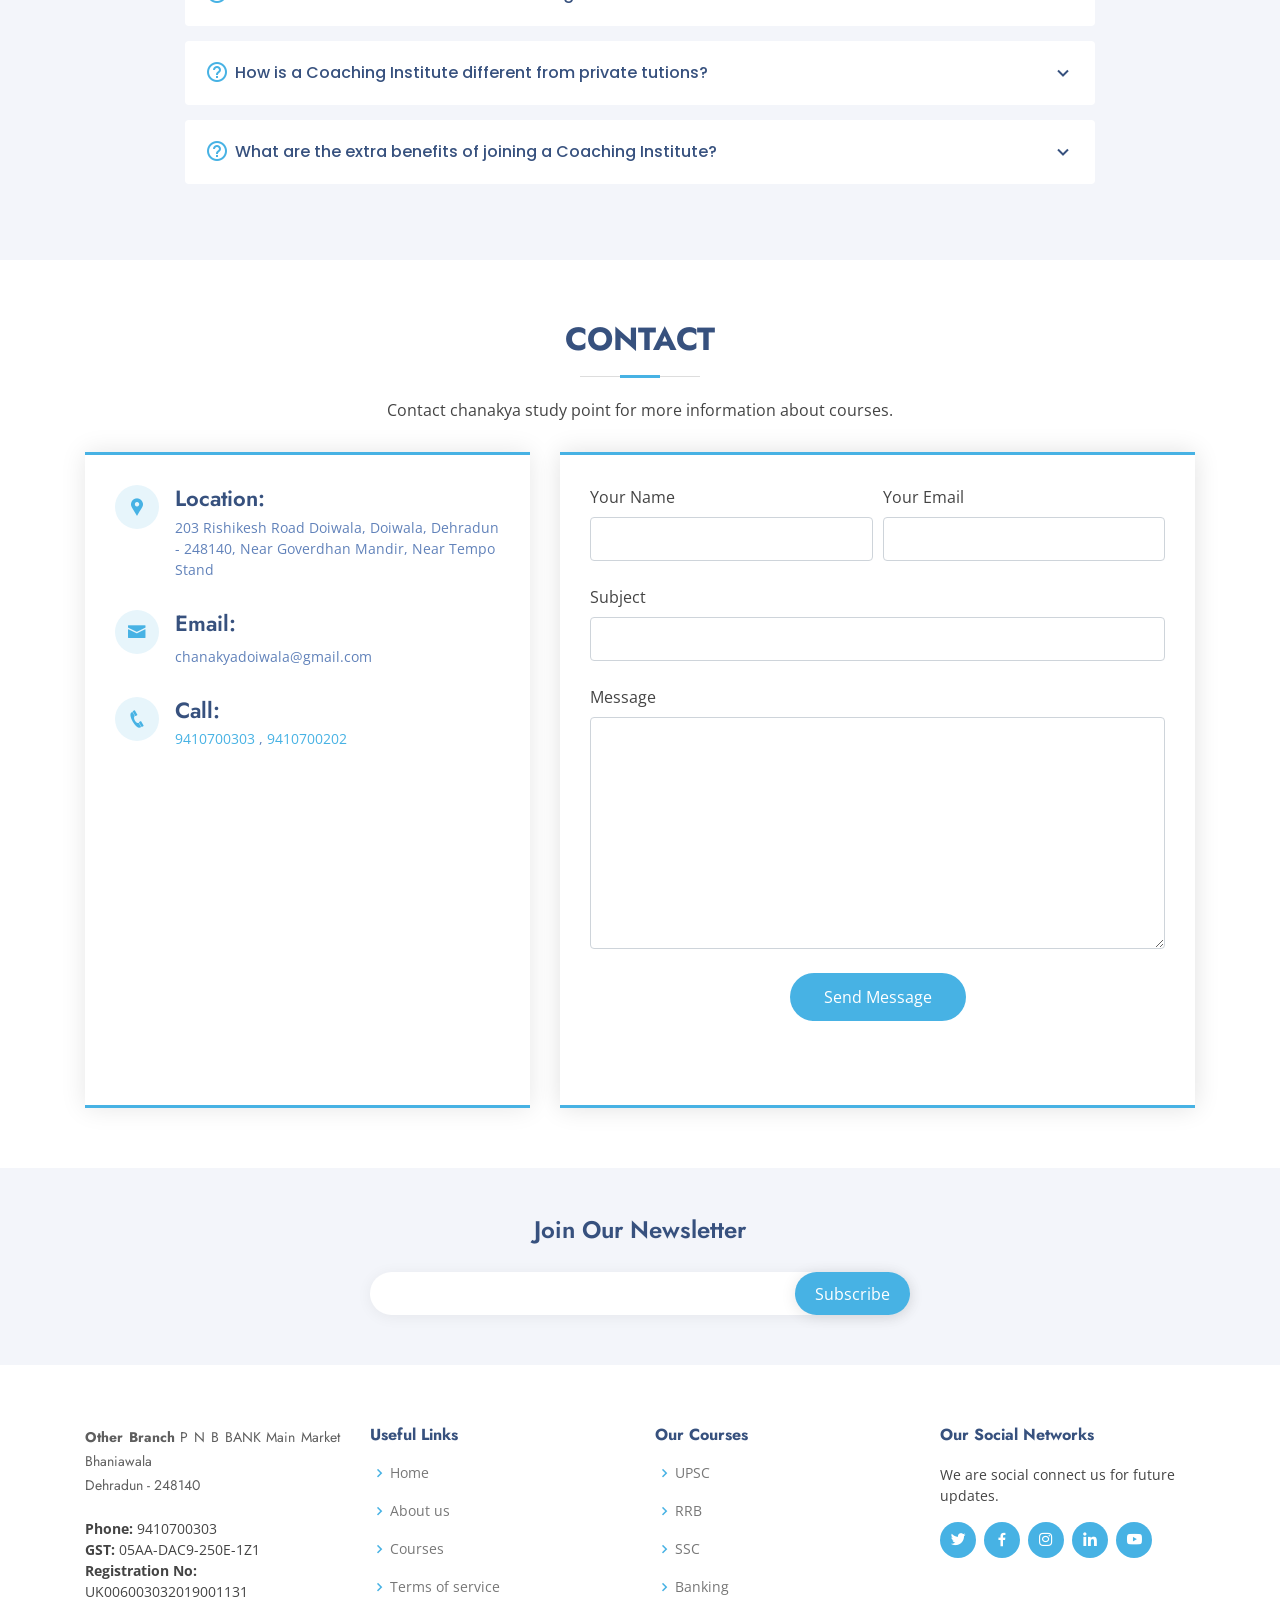
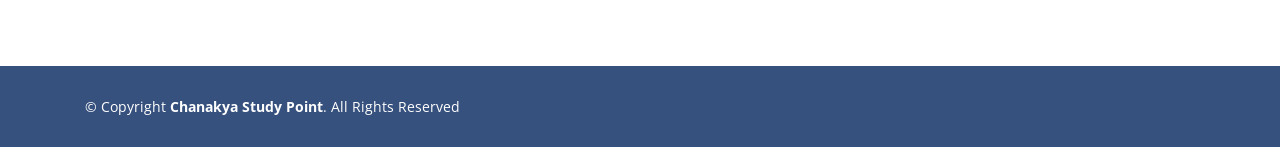
==== commit c556b27d: "bb" ====
--- a/index.html
+++ b/index.html
@@ -56,23 +56,6 @@
           <li><a href="#portfolio">Gallery</a></li>
           <li><a href="#team">Team</a></li>
           <li><a href="fees.html">Submit Fee</a></li>
-          <!-- <li class="drop-down"><a href="">Drop Down</a>
-            <ul>
-              <li><a href="#">Drop Down 1</a></li>
-              <li class="drop-down"><a href="#">Deep Drop Down</a>
-                <ul>
-                  <li><a href="#">Deep Drop</a></li>
-                  <li><a href="#">Deep Drop Down 2</a></li>
-                  <li><a href="#">Deep Drop 3</a></li>
-                  <li><a href="#">Deep Drop Down 4</a></li>
-                  <li><a href="#">Deep Drop Down 5</a></li>
-                </ul>
-              </li>
-              <li><a href="#">Drop Down 2</a></li>
-              <li><a href="#">Drop Down 3</a></li>
-              <li><a href="#">Drop Down 4</a></li>
-            </ul>
-          </li> -->
           <li><a href="#contact">Contact</a></li>
 
         </ul>
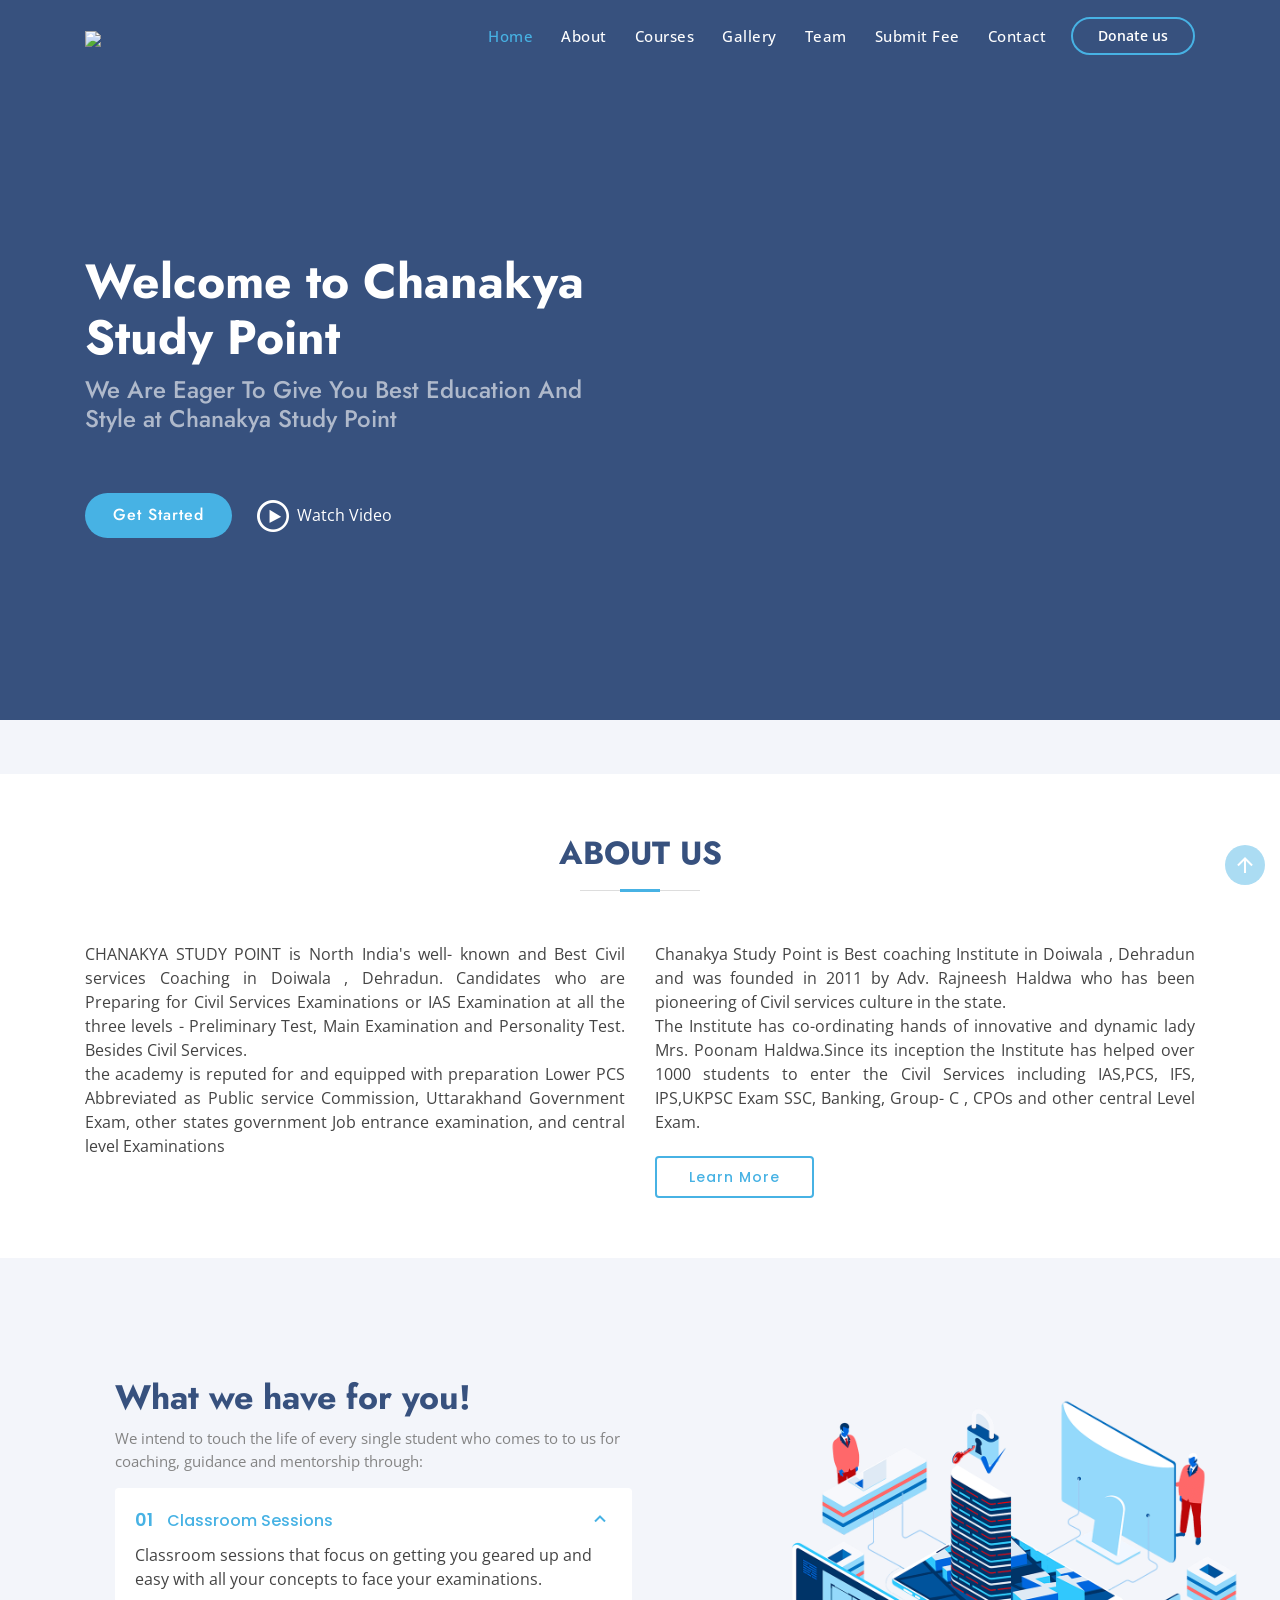
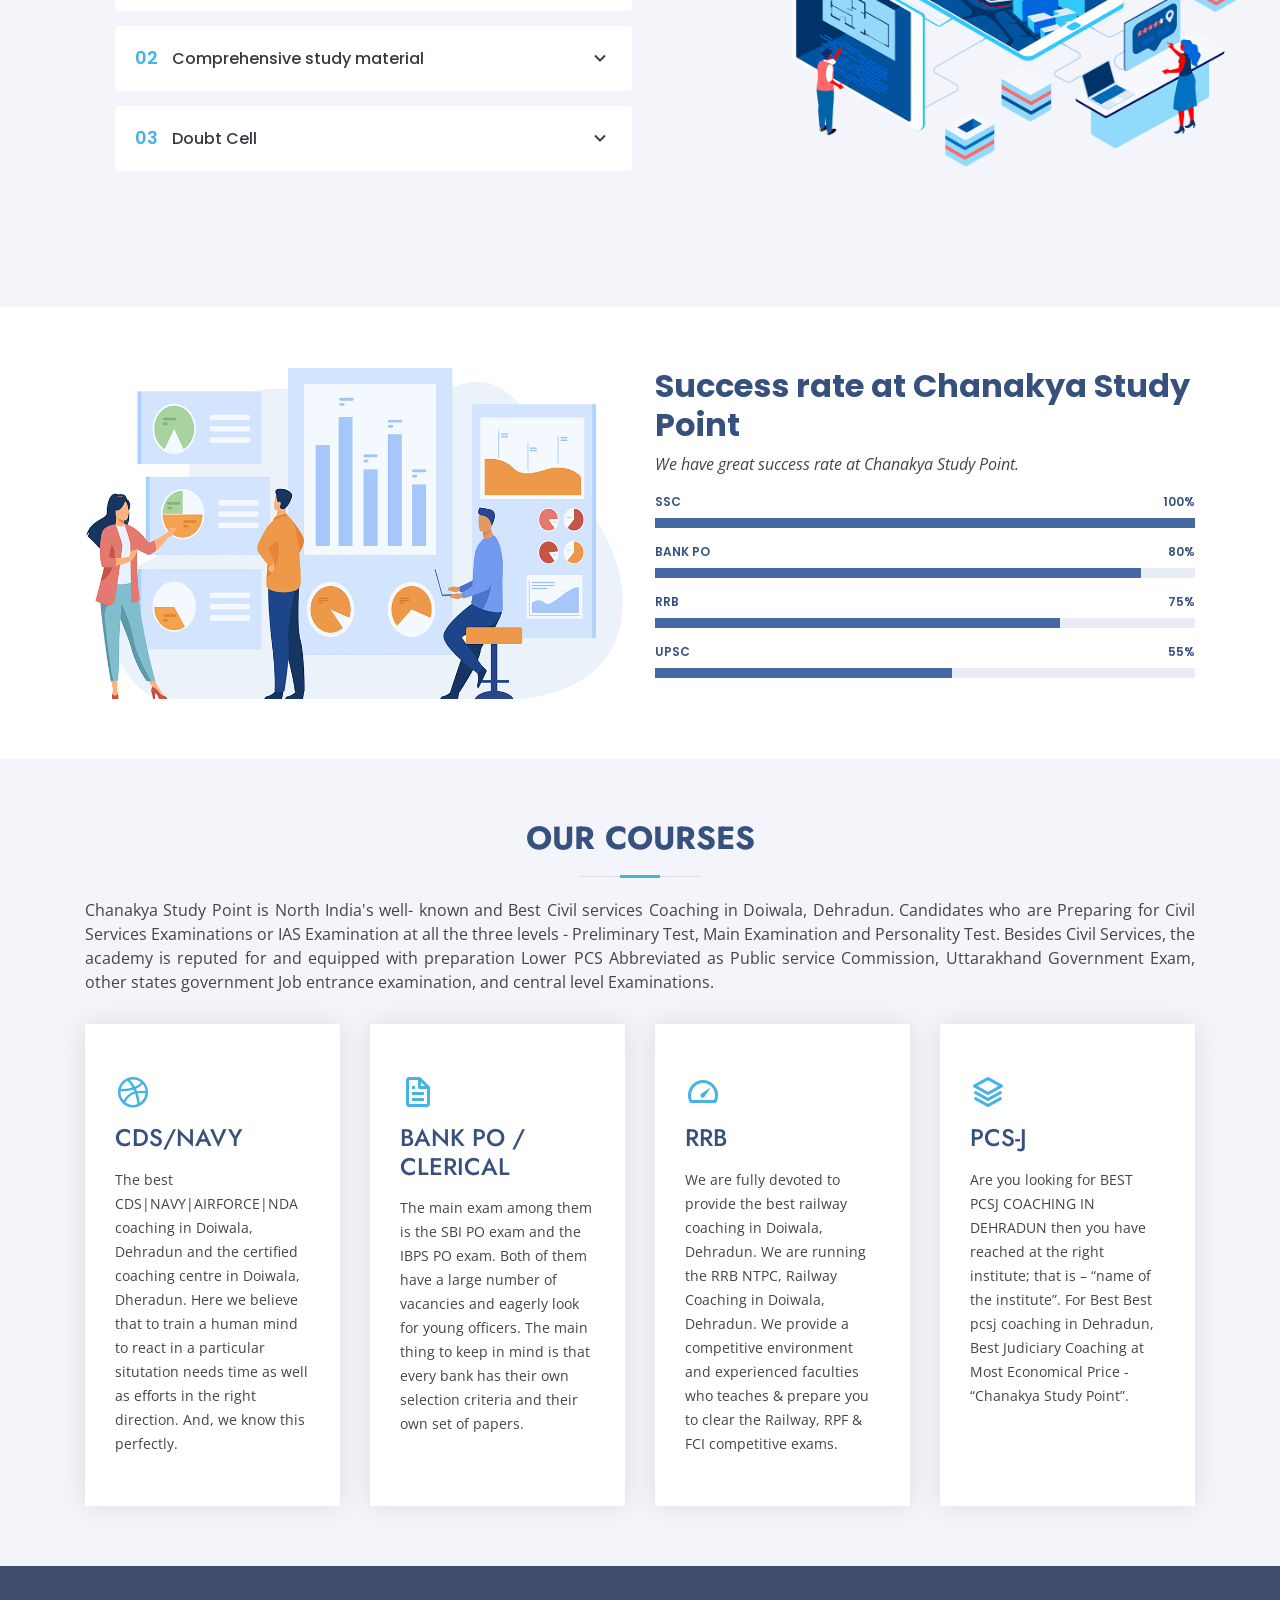
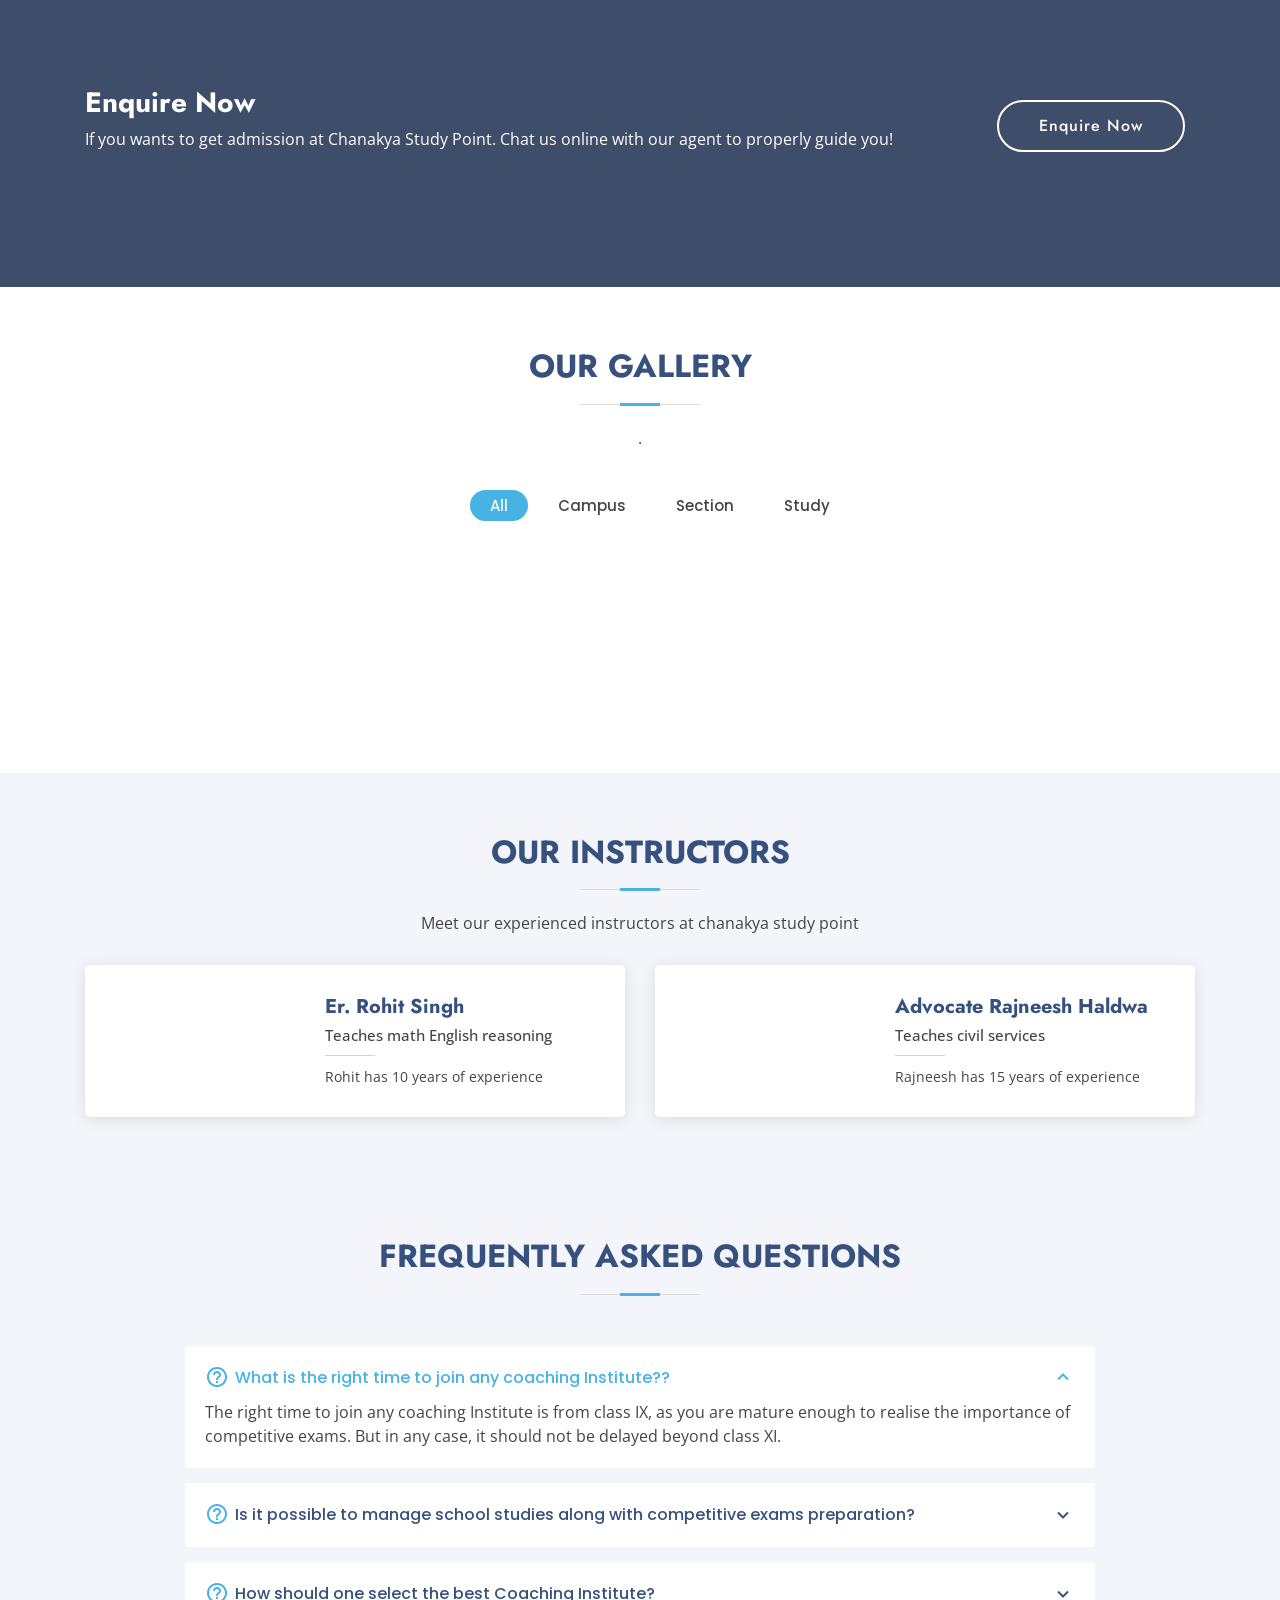
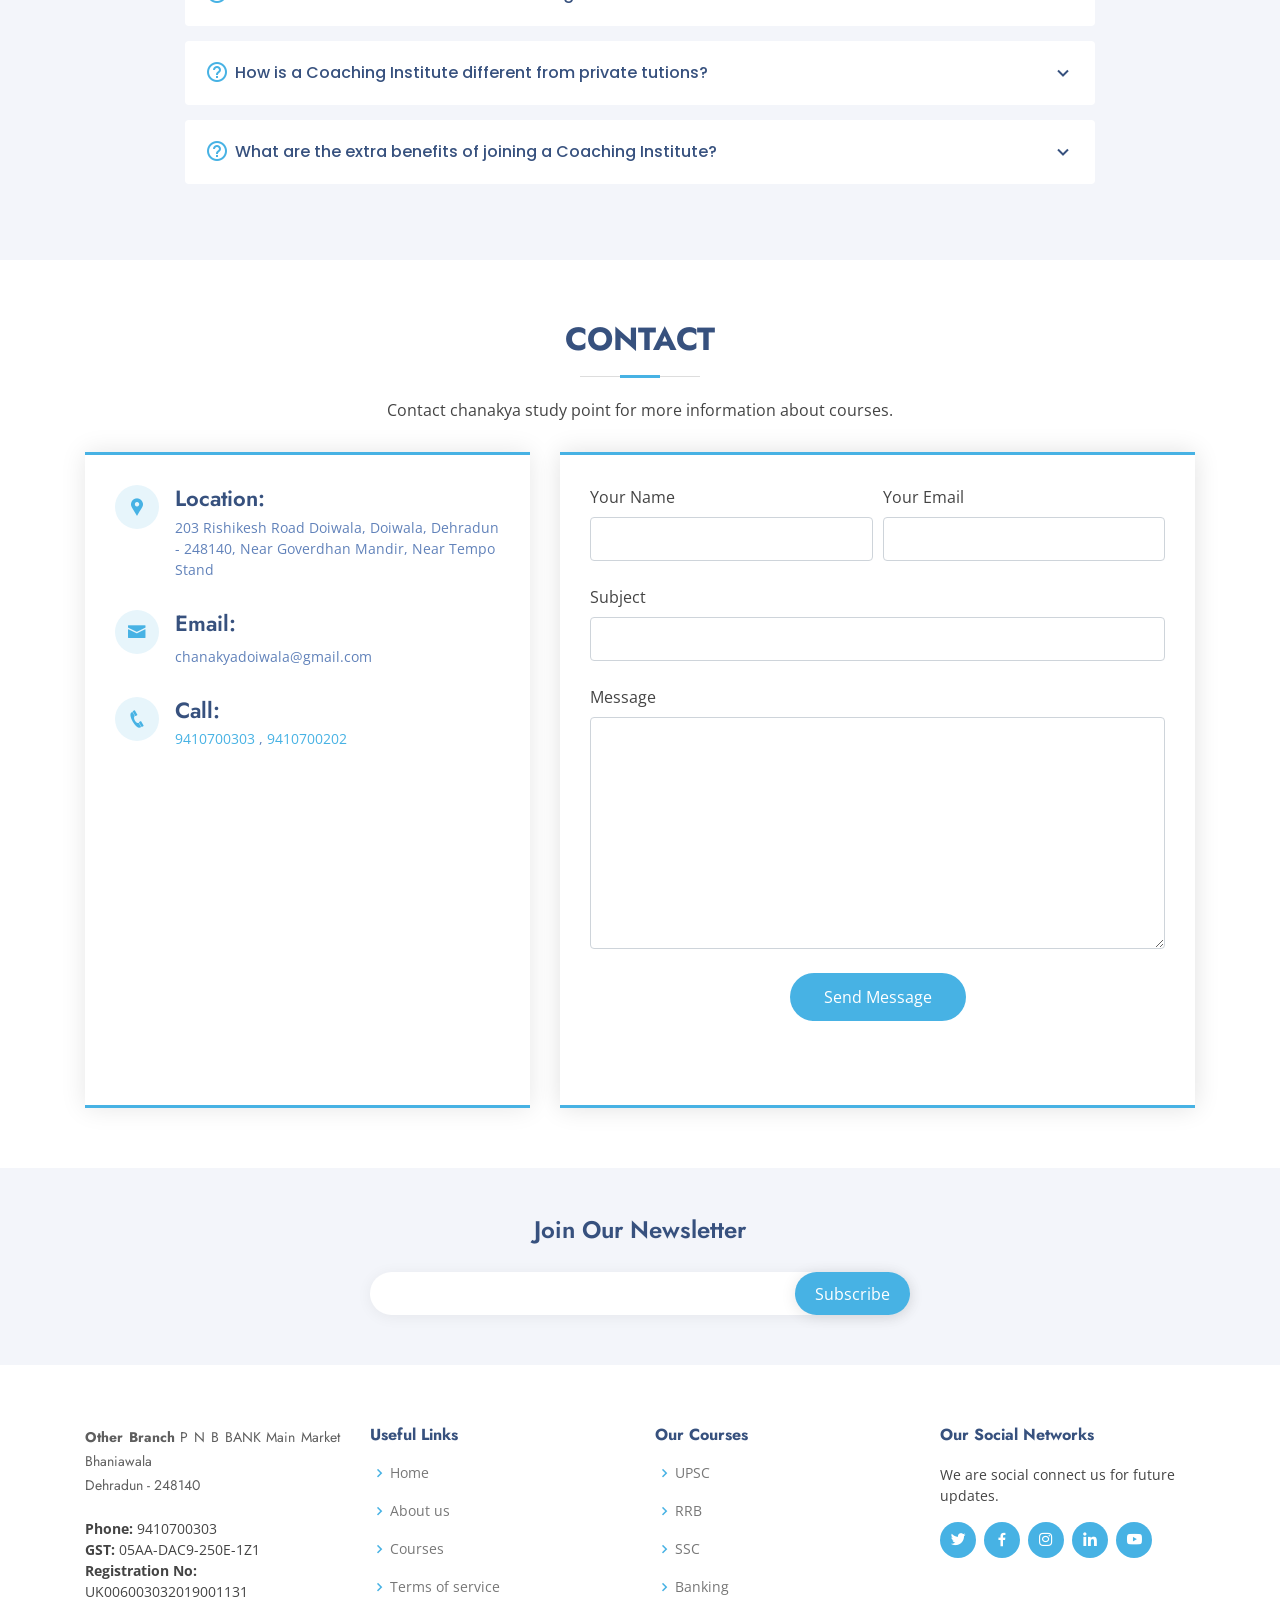
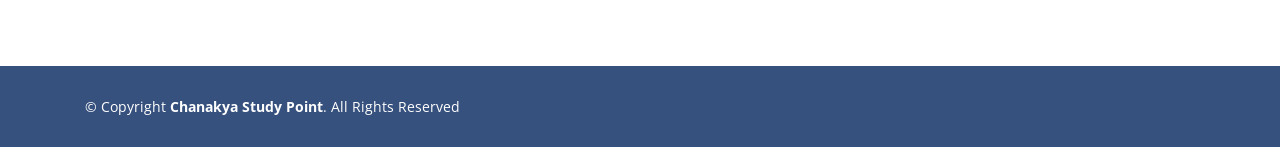
==== commit f0c98573: "Update index.html Policy" ====
--- a/index.html
+++ b/index.html
@@ -736,7 +736,7 @@
               <li><i class="bx bx-chevron-right"></i> <a href="#">Home</a></li>
               <li><i class="bx bx-chevron-right"></i> <a href="#about">About us</a></li>
               <li><i class="bx bx-chevron-right"></i> <a href="#services">Courses</a></li>
-              <li><i class="bx bx-chevron-right"></i> <a href="#">Terms of service</a></li>
+              <li><i class="bx bx-chevron-right"></i> <a href="policy.html">Terms of service</a></li>
               
             </ul>
           </div>
@@ -826,4 +826,4 @@
 
 </body>
 
-</html>+</html>
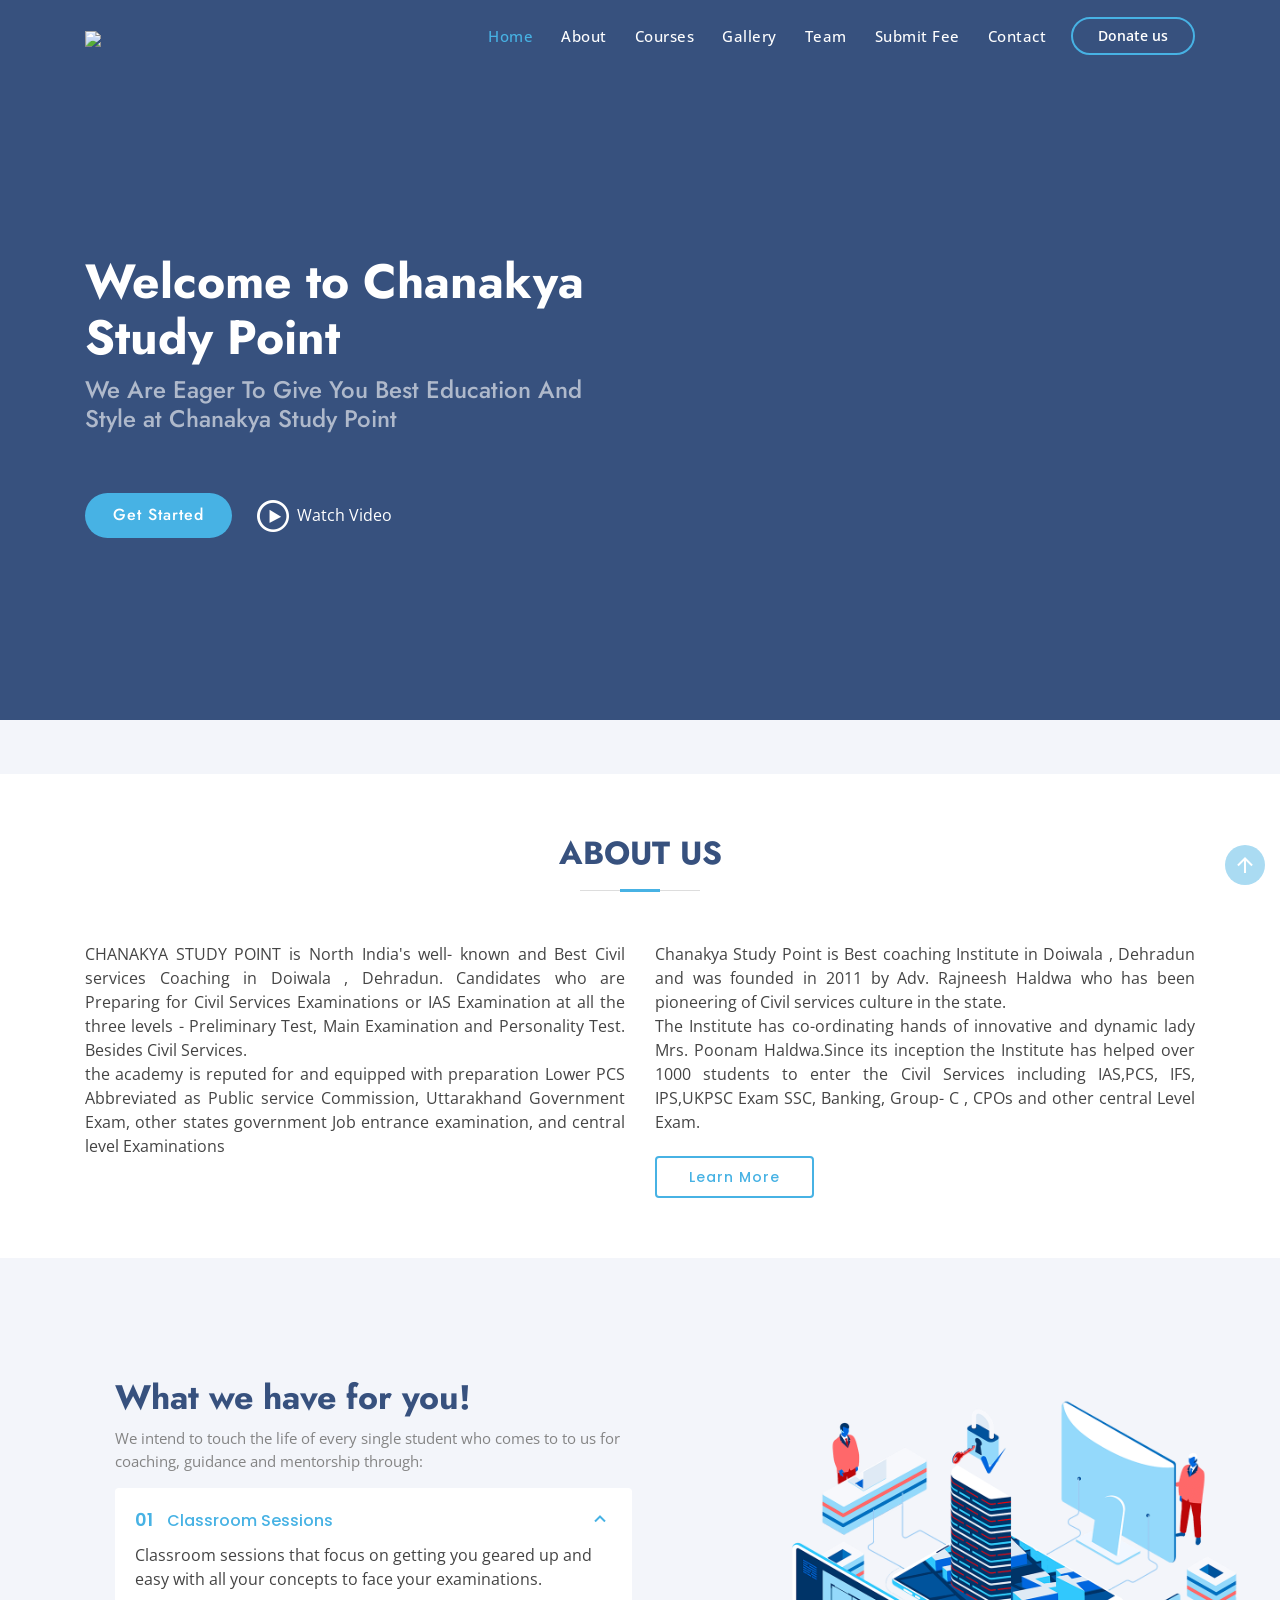
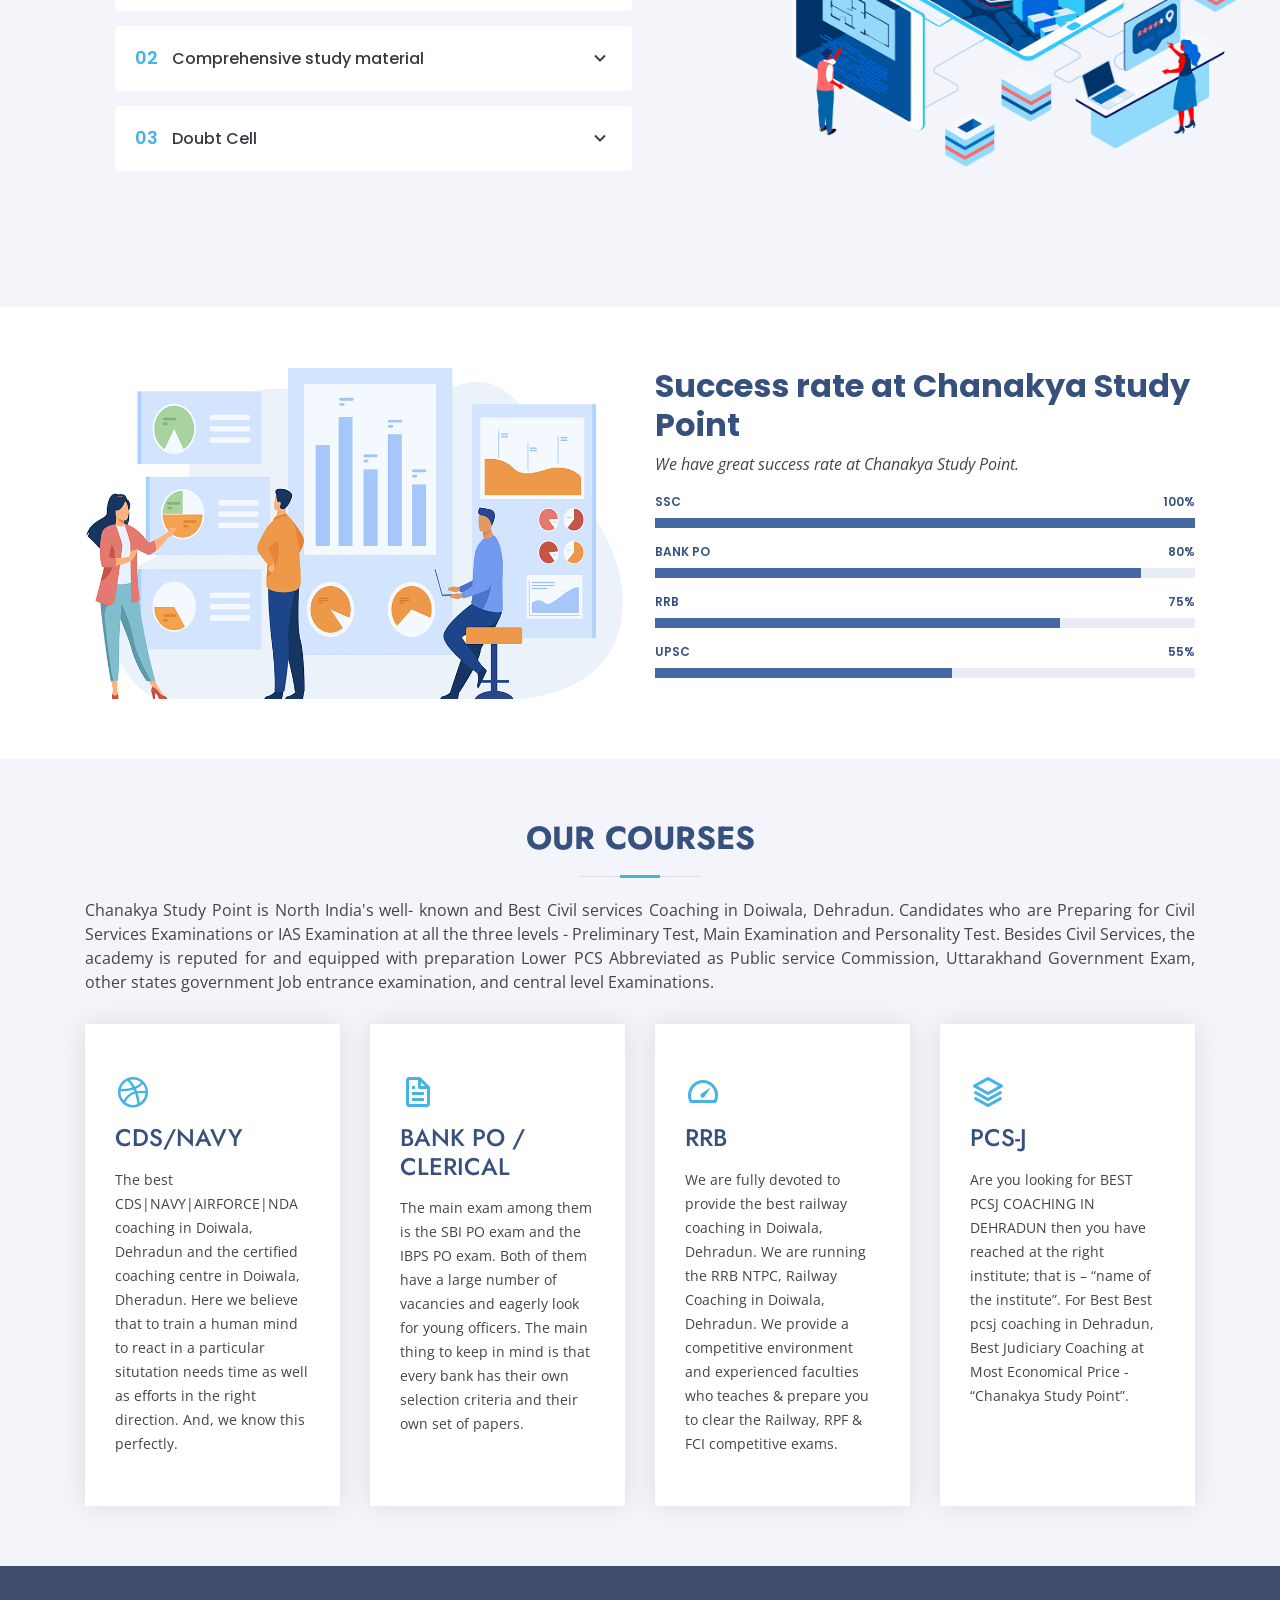
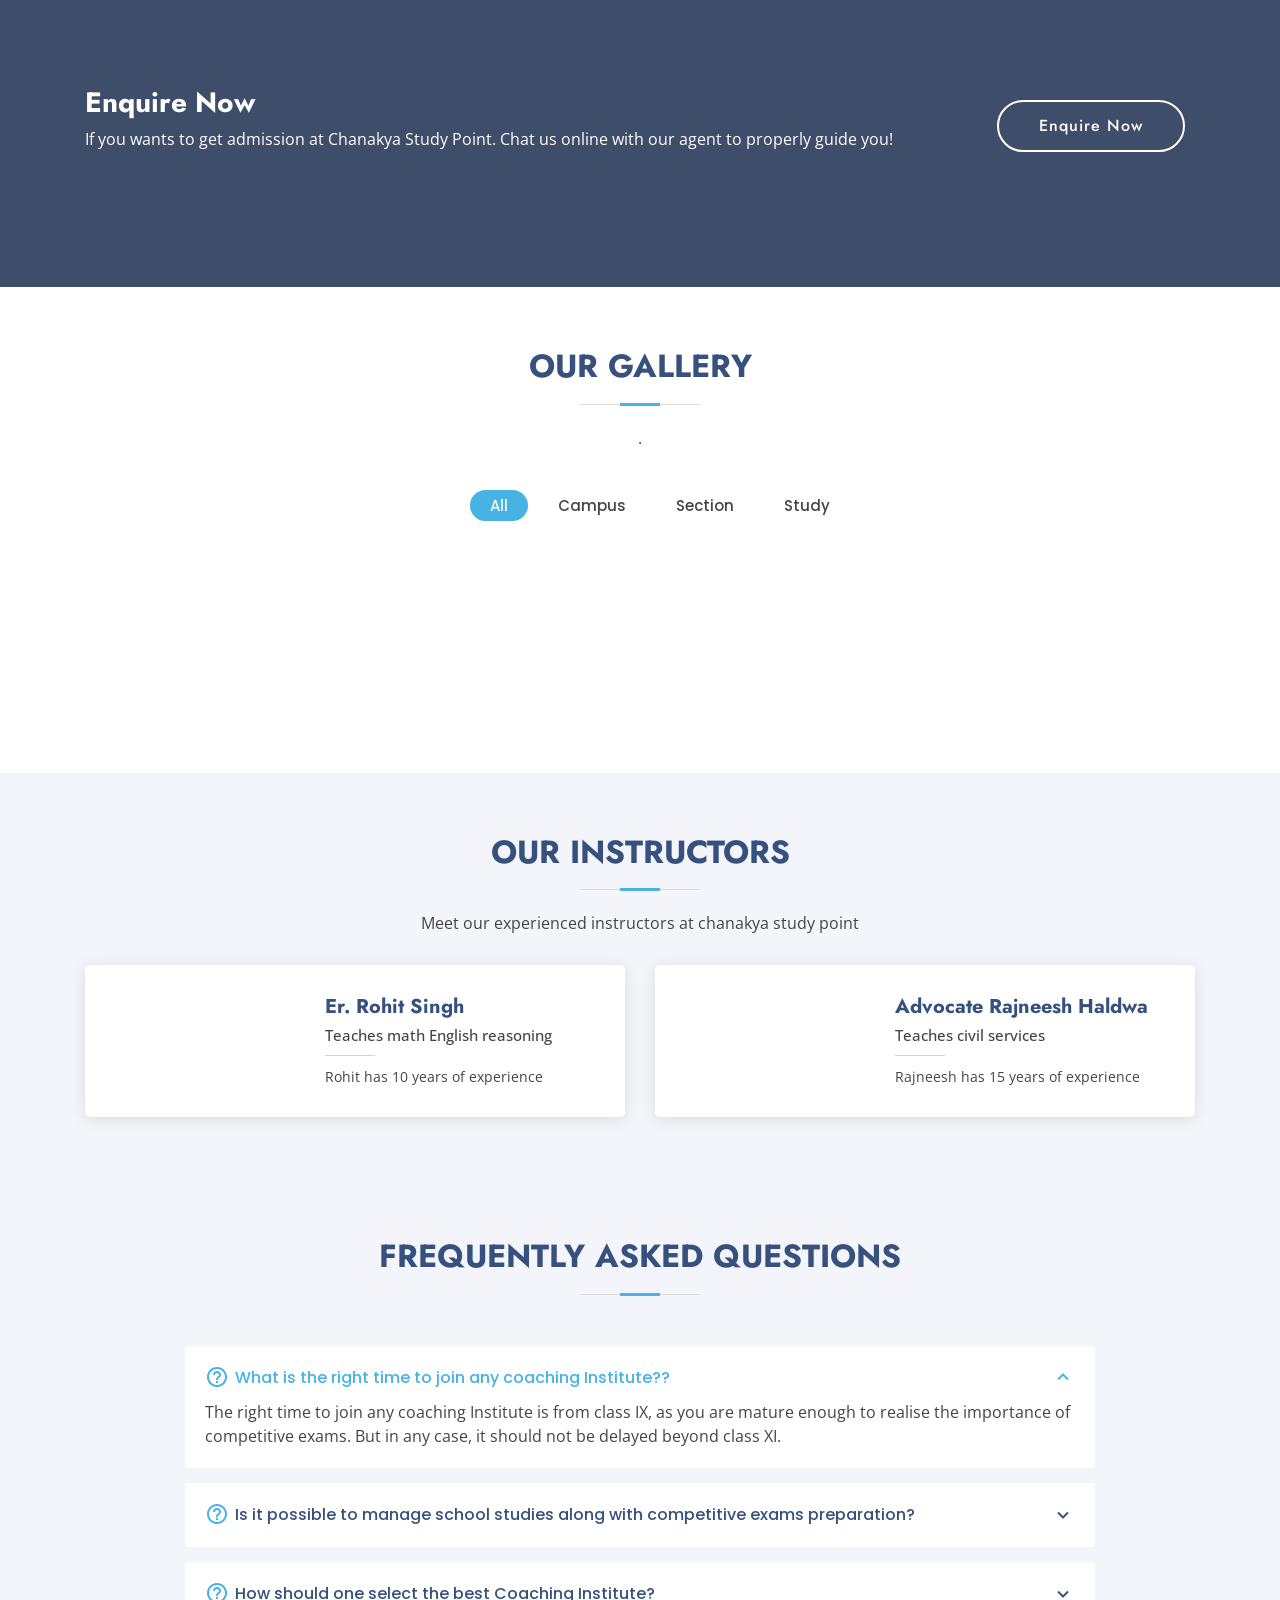
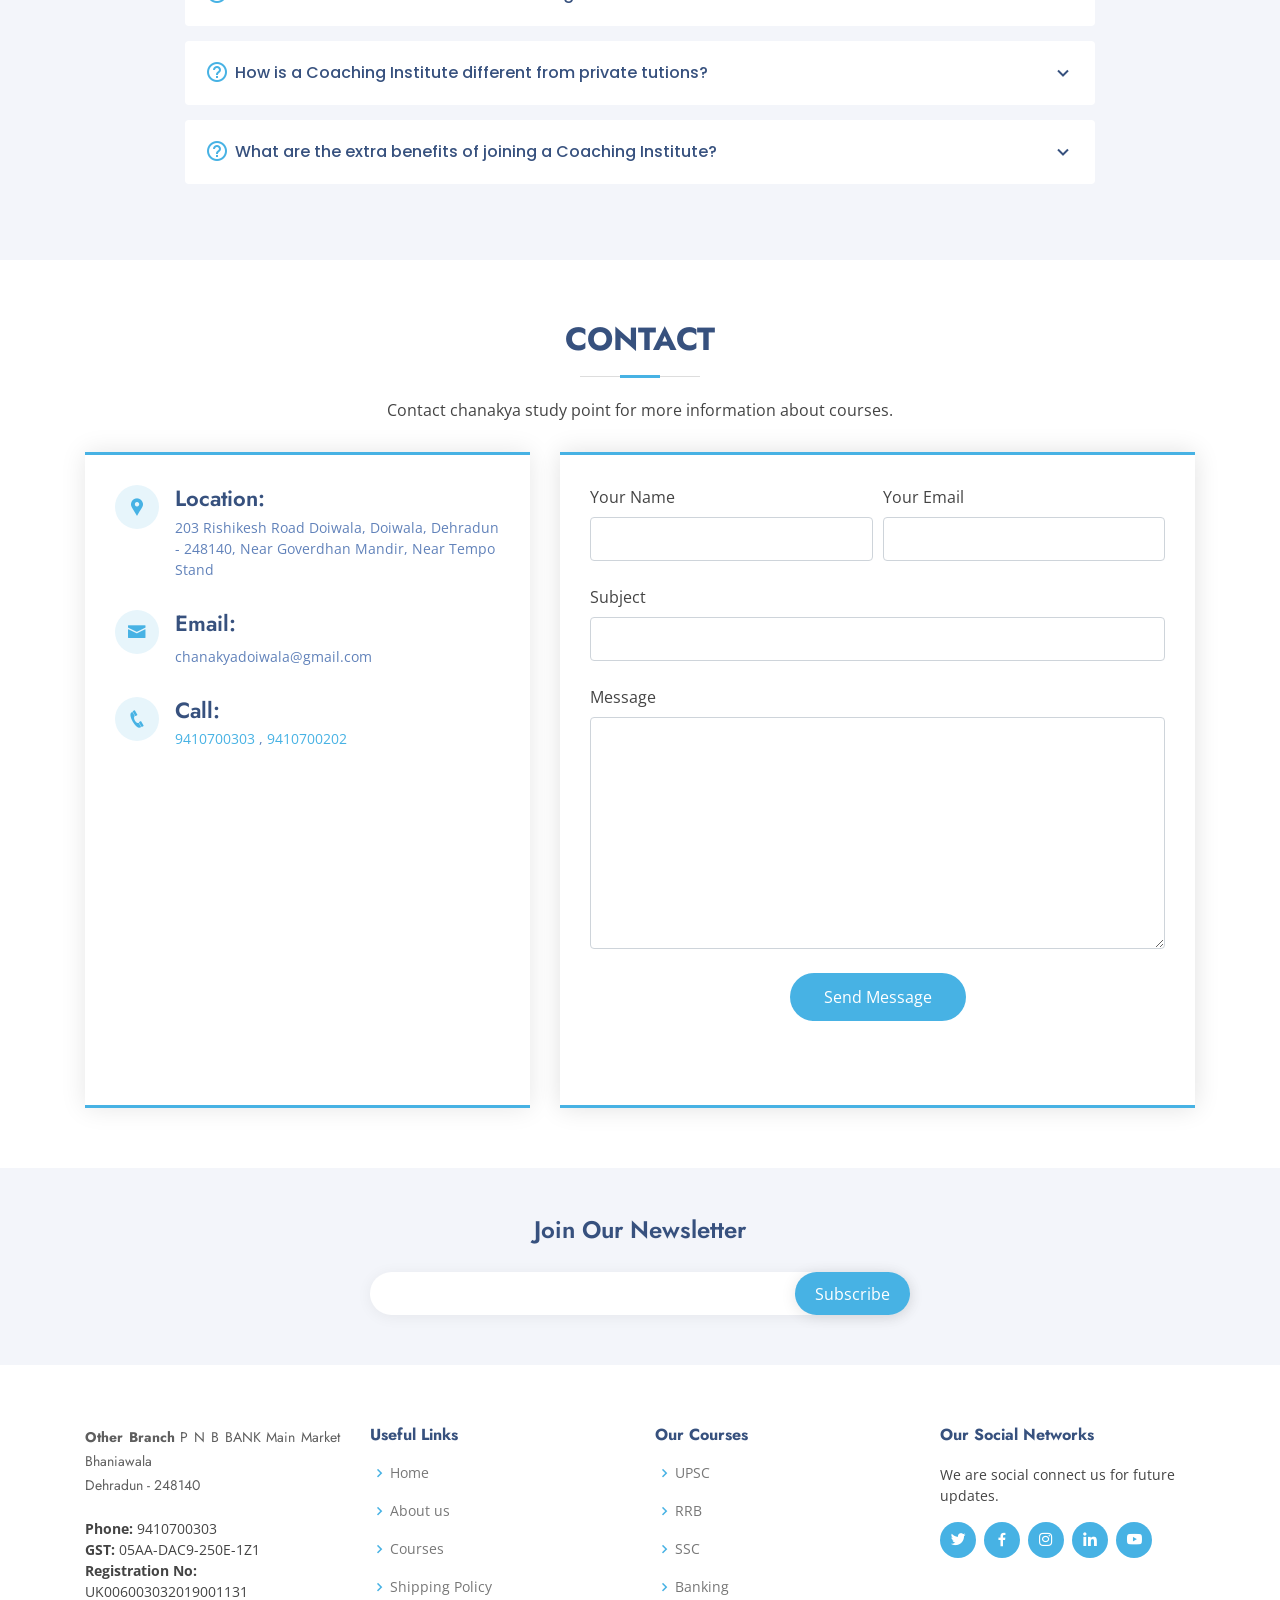
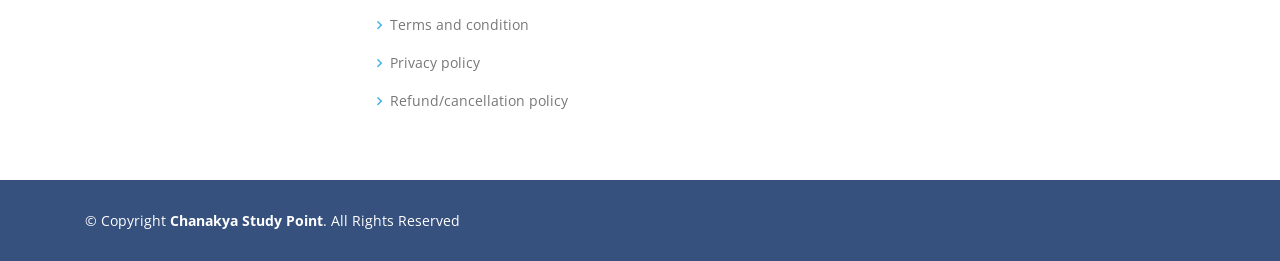
==== commit c252e298: "Update index.html Policy" ====
--- a/index.html
+++ b/index.html
@@ -736,7 +736,12 @@
               <li><i class="bx bx-chevron-right"></i> <a href="#">Home</a></li>
               <li><i class="bx bx-chevron-right"></i> <a href="#about">About us</a></li>
               <li><i class="bx bx-chevron-right"></i> <a href="#services">Courses</a></li>
-              <li><i class="bx bx-chevron-right"></i> <a href="policy.html">Terms of service</a></li>
+<!--               <li><i class="bx bx-chevron-right"></i> <a href="policy.html">Terms and condition</a></li> -->
+              <li><i class="bx bx-chevron-right"></i> <a href="shipping.html">Shipping Policy</a></li>
+              <li><i class="bx bx-chevron-right"></i> <a href="terms.html">Terms and condition</a></li>
+              <li><i class="bx bx-chevron-right"></i> <a href="privacy.html">Privacy policy</a></li>
+              <li><i class="bx bx-chevron-right"></i> <a href="refund.html">Refund/cancellation policy</a></li>
+              
               
             </ul>
           </div>
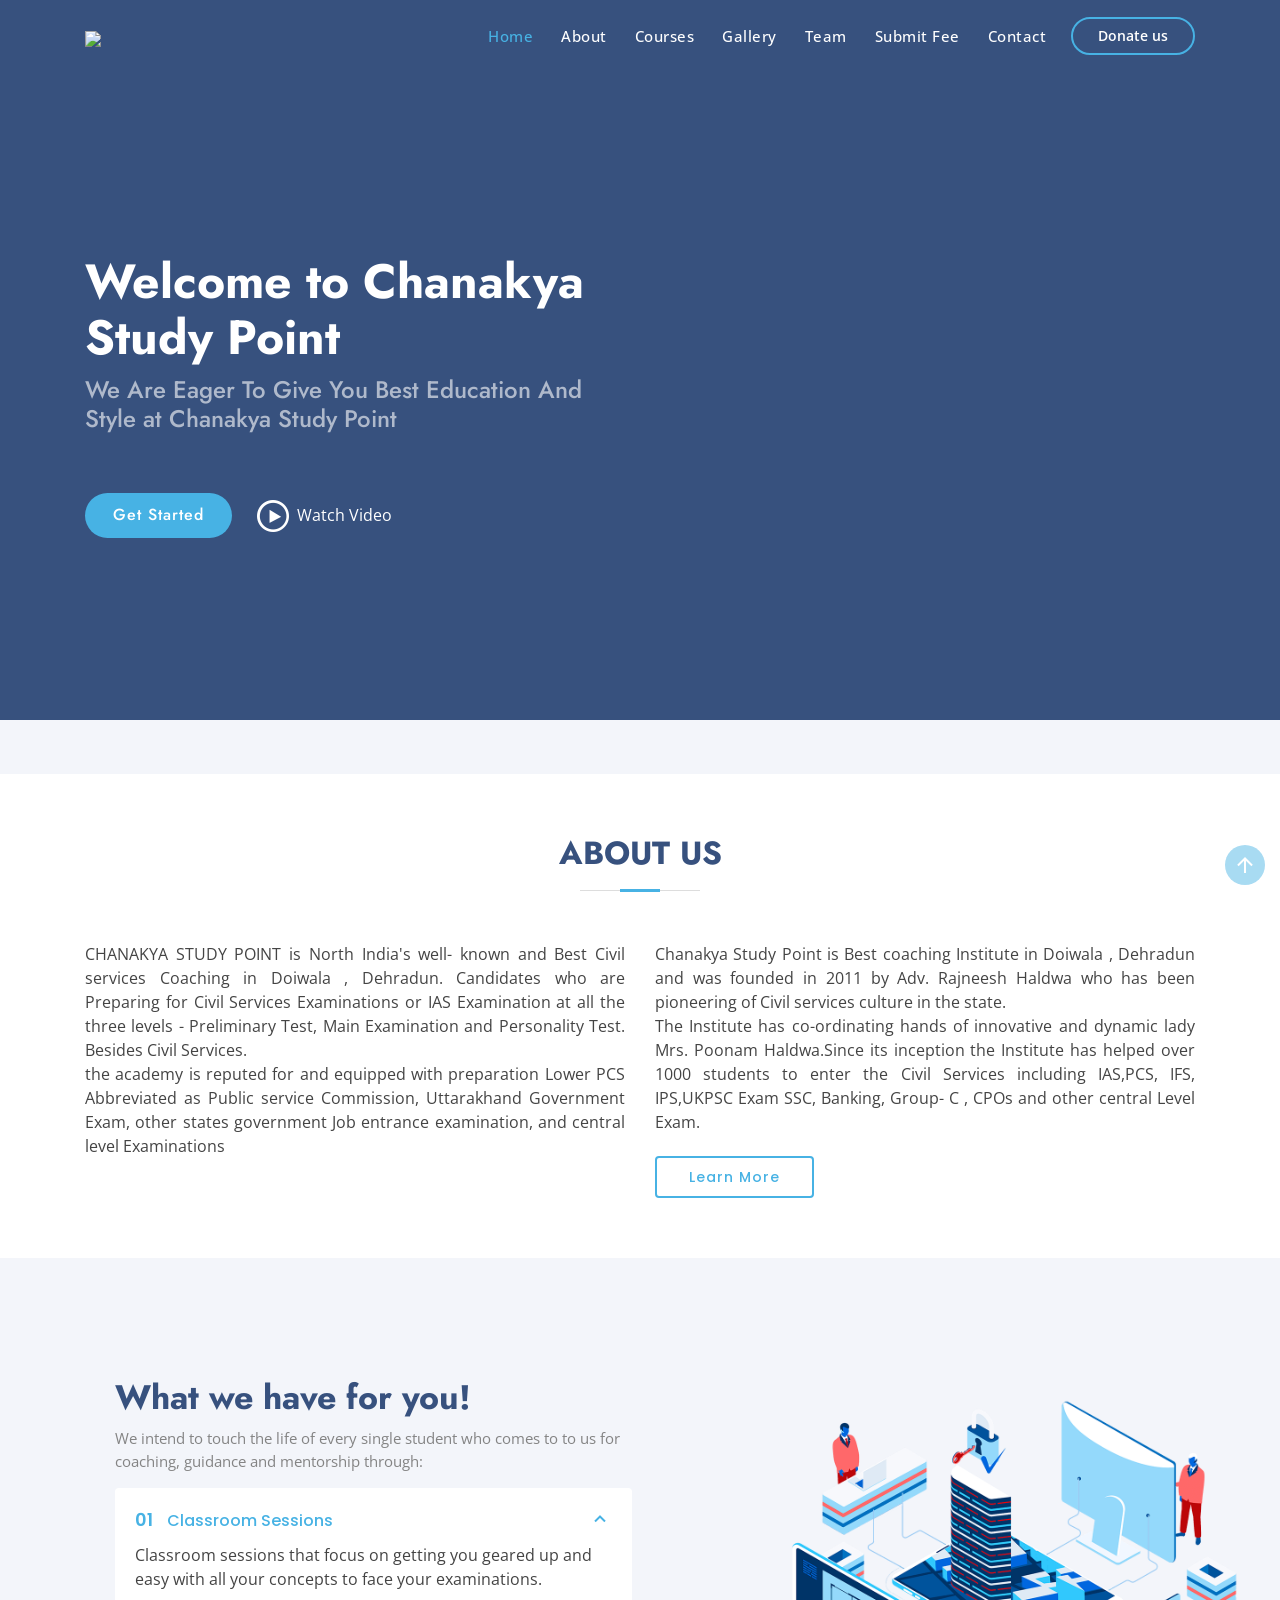
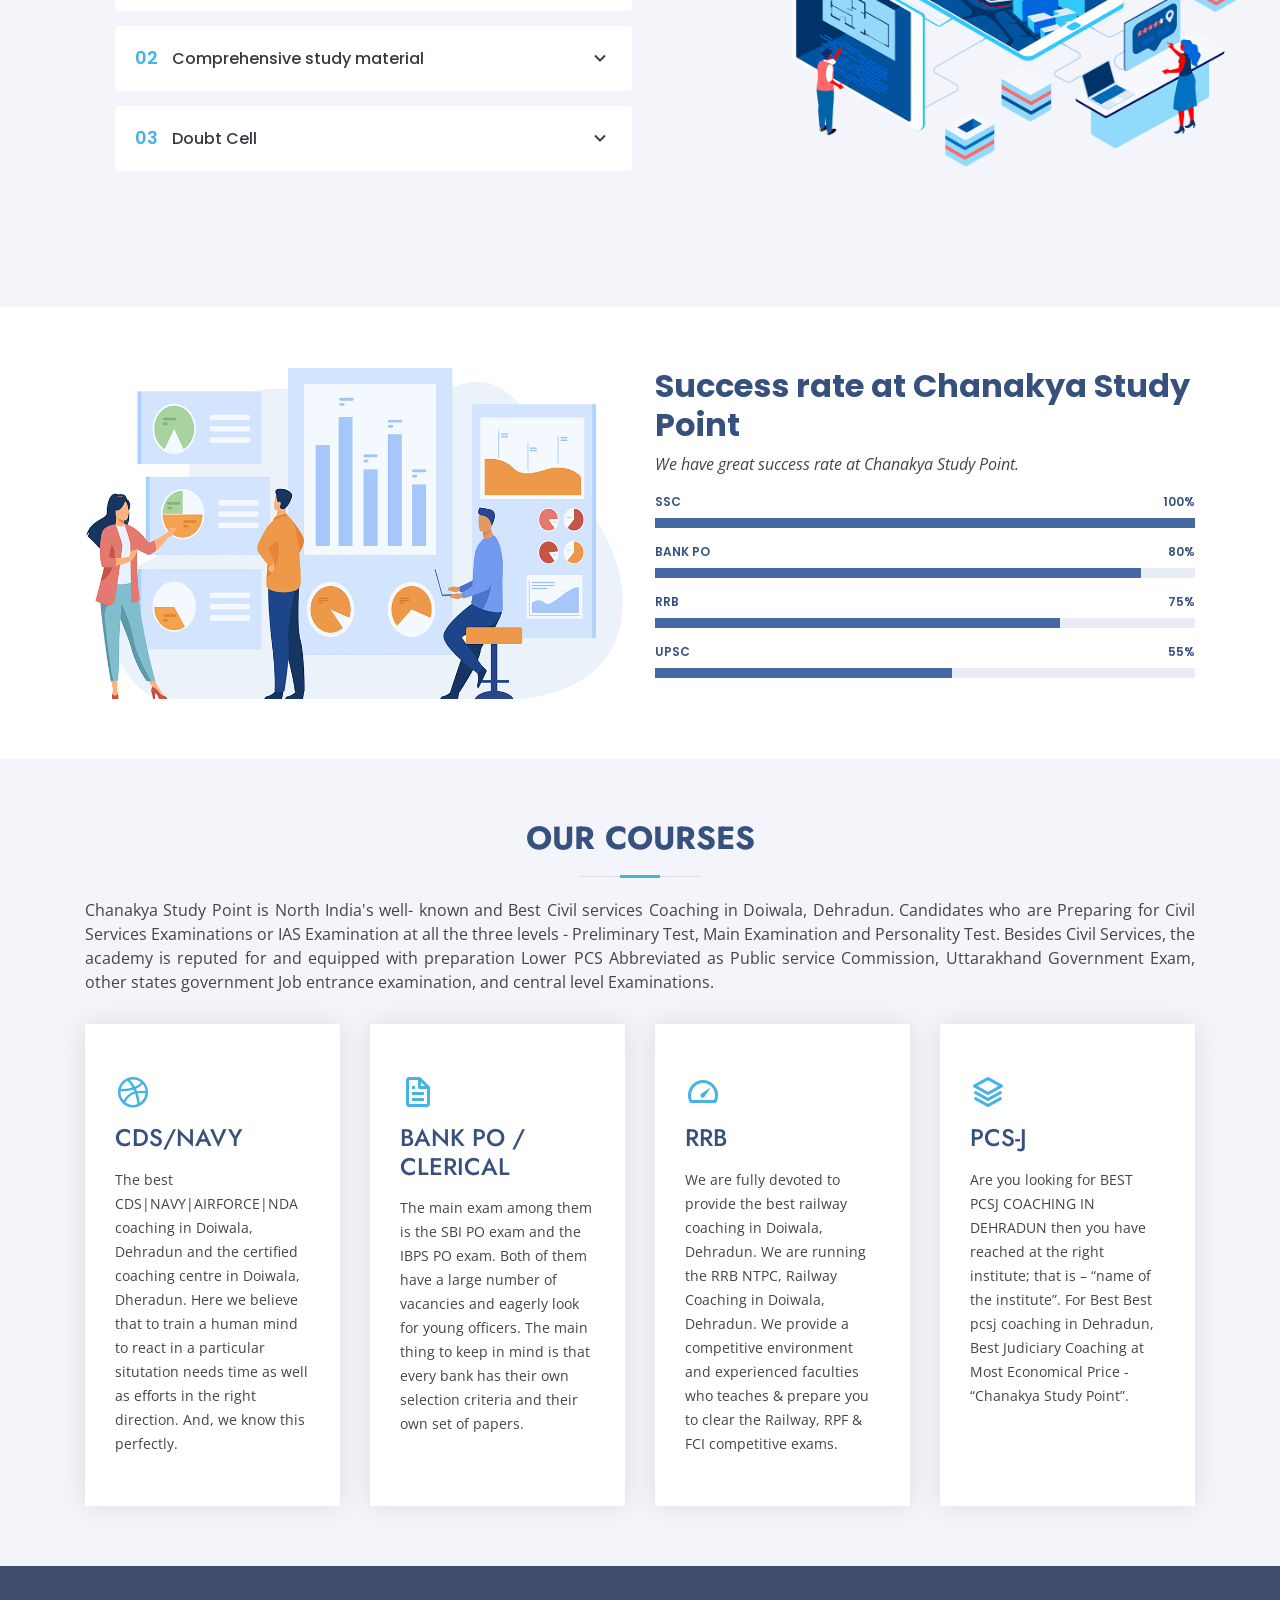
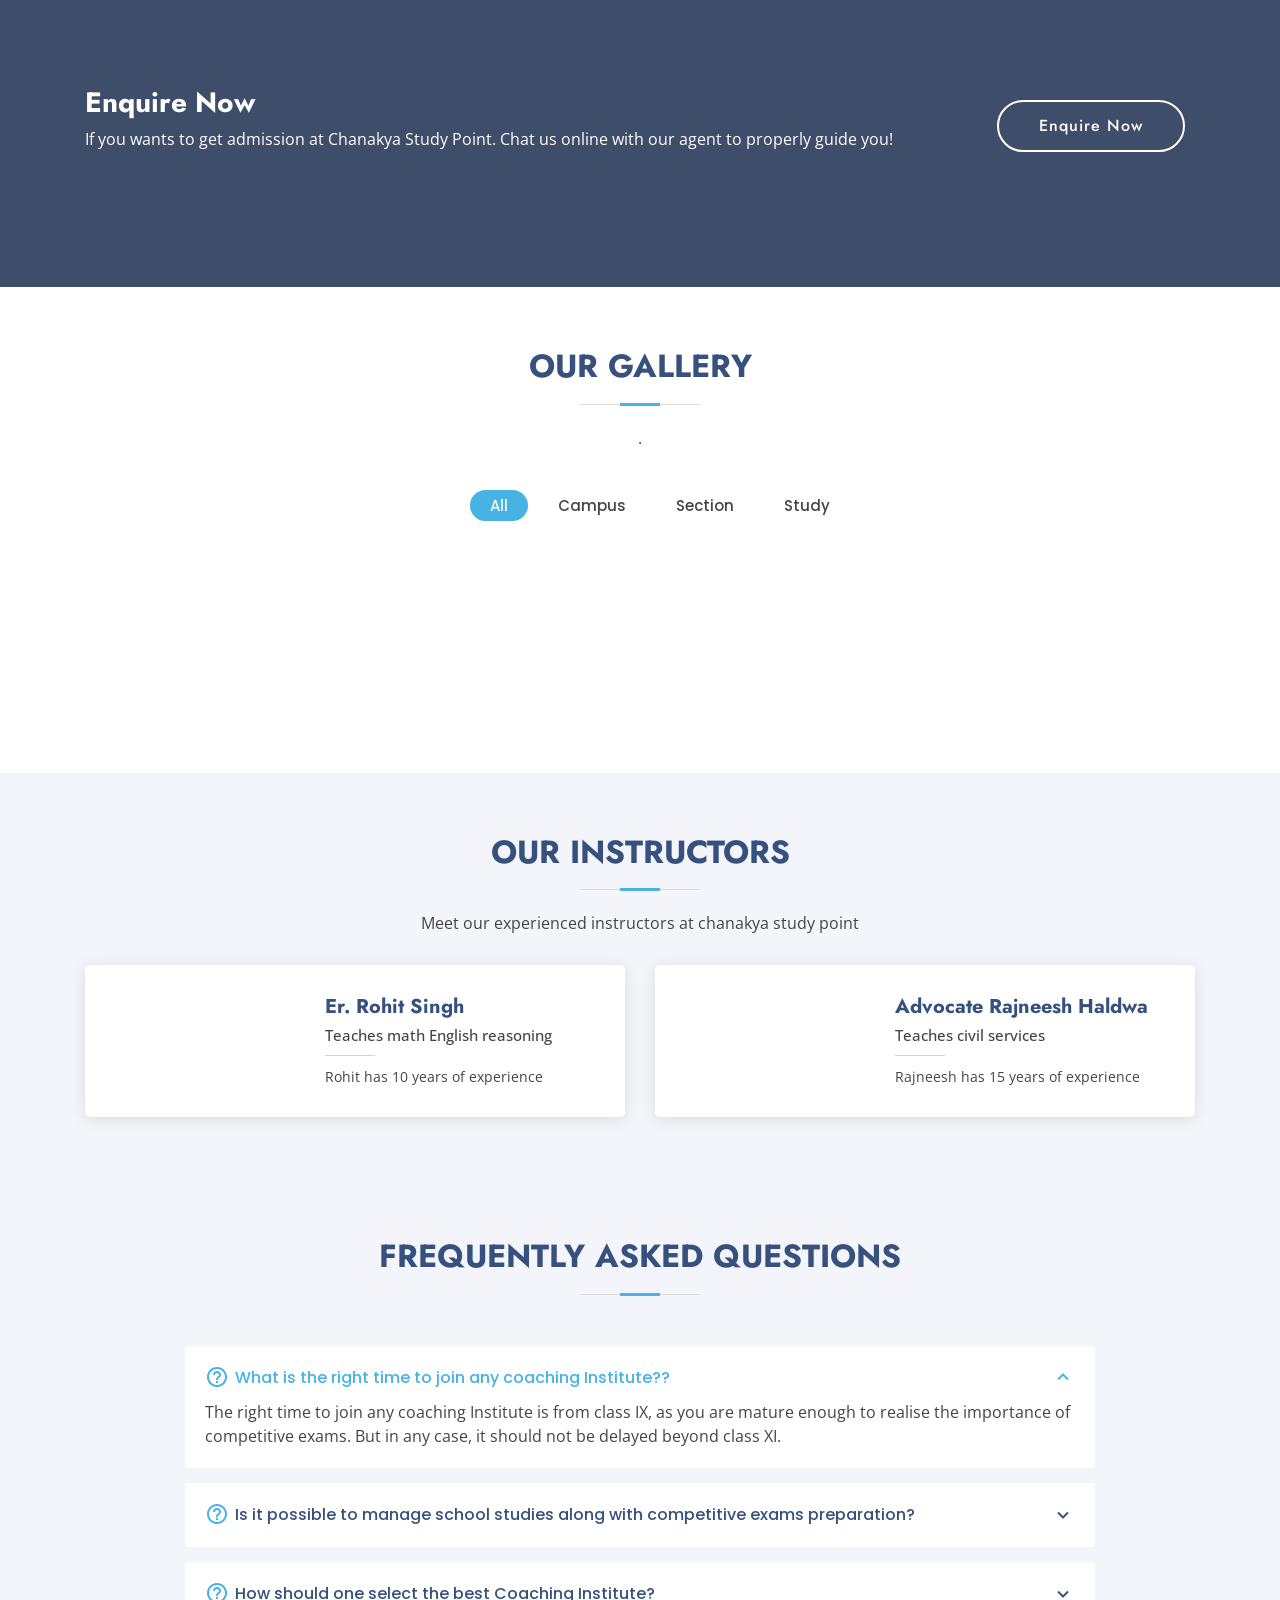
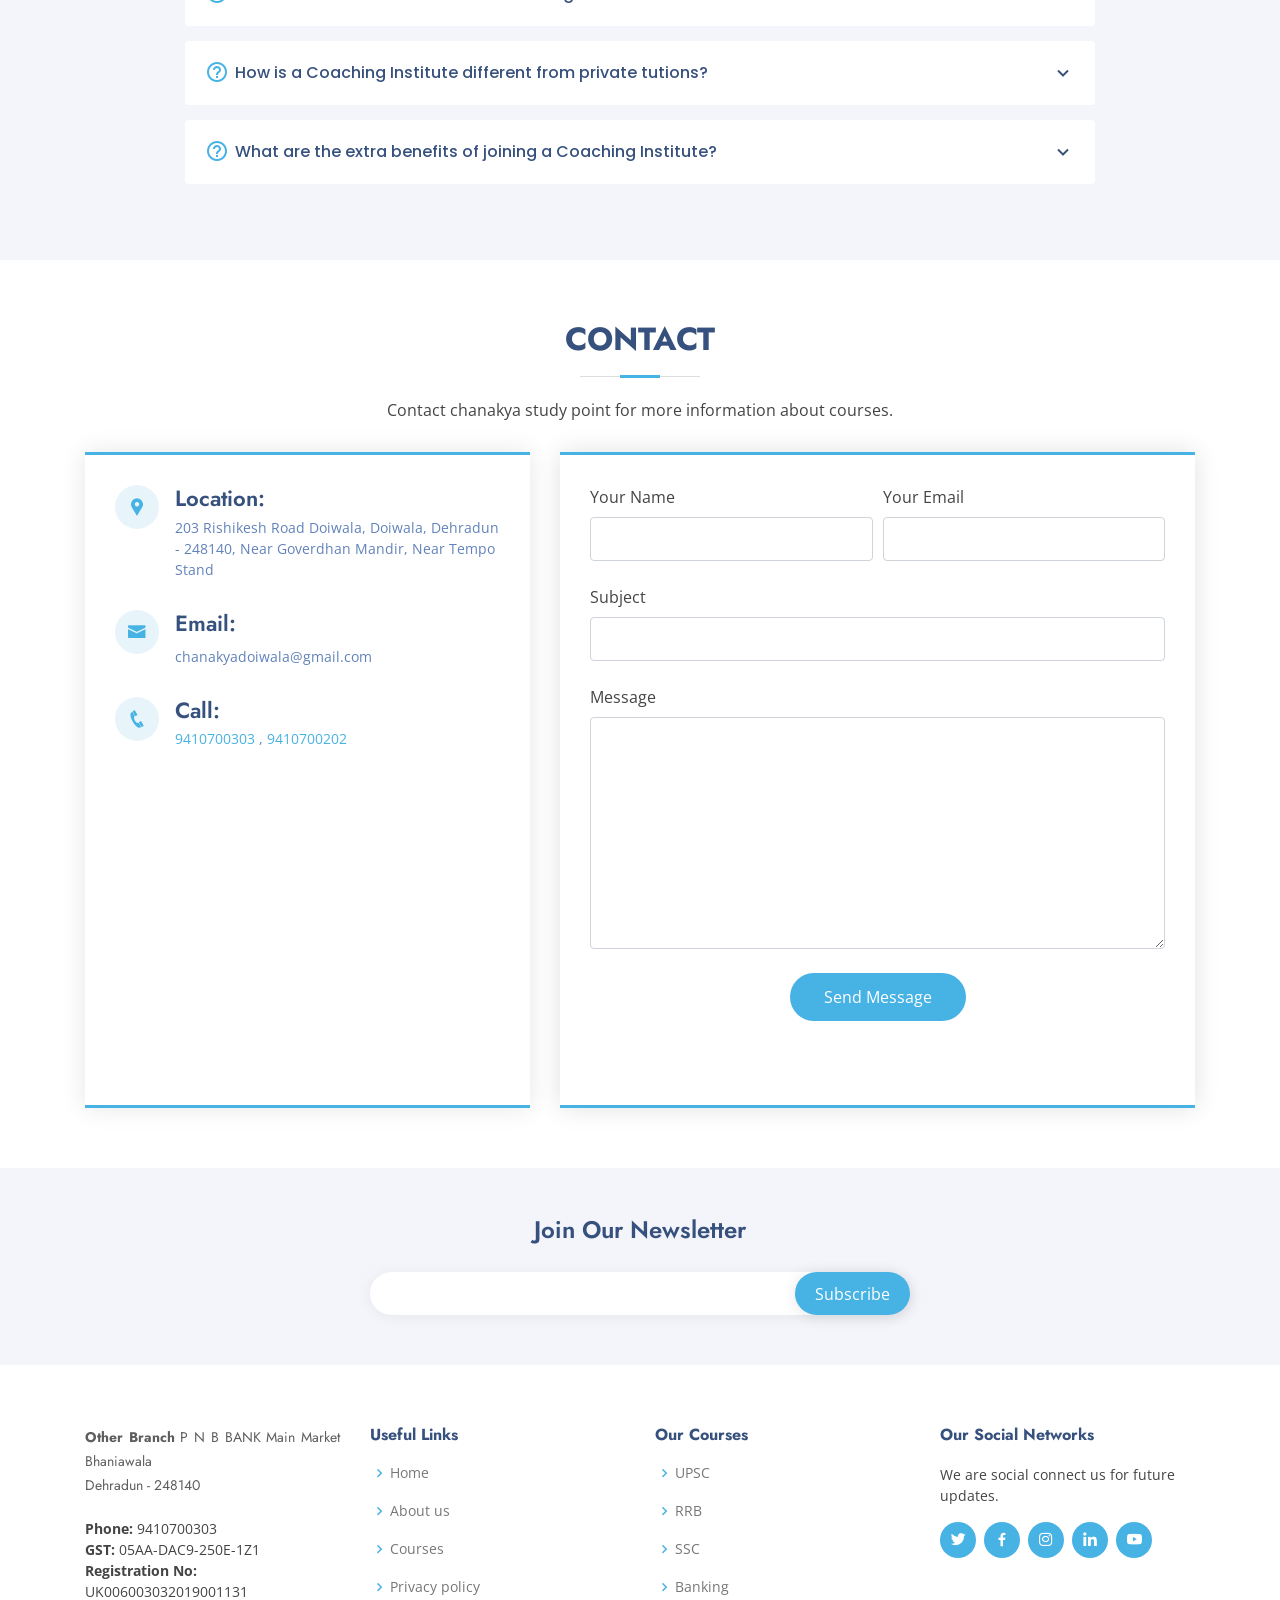
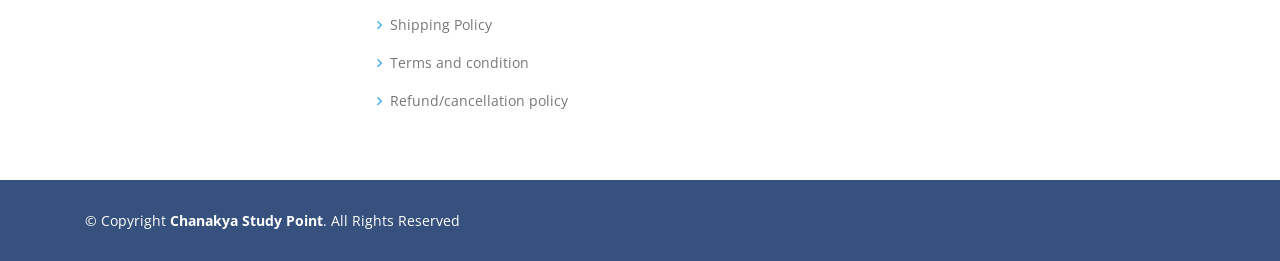
==== commit f9762adb: "Update index.html fd" ====
--- a/index.html
+++ b/index.html
@@ -736,10 +736,9 @@
               <li><i class="bx bx-chevron-right"></i> <a href="#">Home</a></li>
               <li><i class="bx bx-chevron-right"></i> <a href="#about">About us</a></li>
               <li><i class="bx bx-chevron-right"></i> <a href="#services">Courses</a></li>
-<!--               <li><i class="bx bx-chevron-right"></i> <a href="policy.html">Terms and condition</a></li> -->
+              <li><i class="bx bx-chevron-right"></i> <a href="privacy.html">Privacy policy</a></li>
               <li><i class="bx bx-chevron-right"></i> <a href="shipping.html">Shipping Policy</a></li>
               <li><i class="bx bx-chevron-right"></i> <a href="terms.html">Terms and condition</a></li>
-              <li><i class="bx bx-chevron-right"></i> <a href="privacy.html">Privacy policy</a></li>
               <li><i class="bx bx-chevron-right"></i> <a href="refund.html">Refund/cancellation policy</a></li>
               
               
